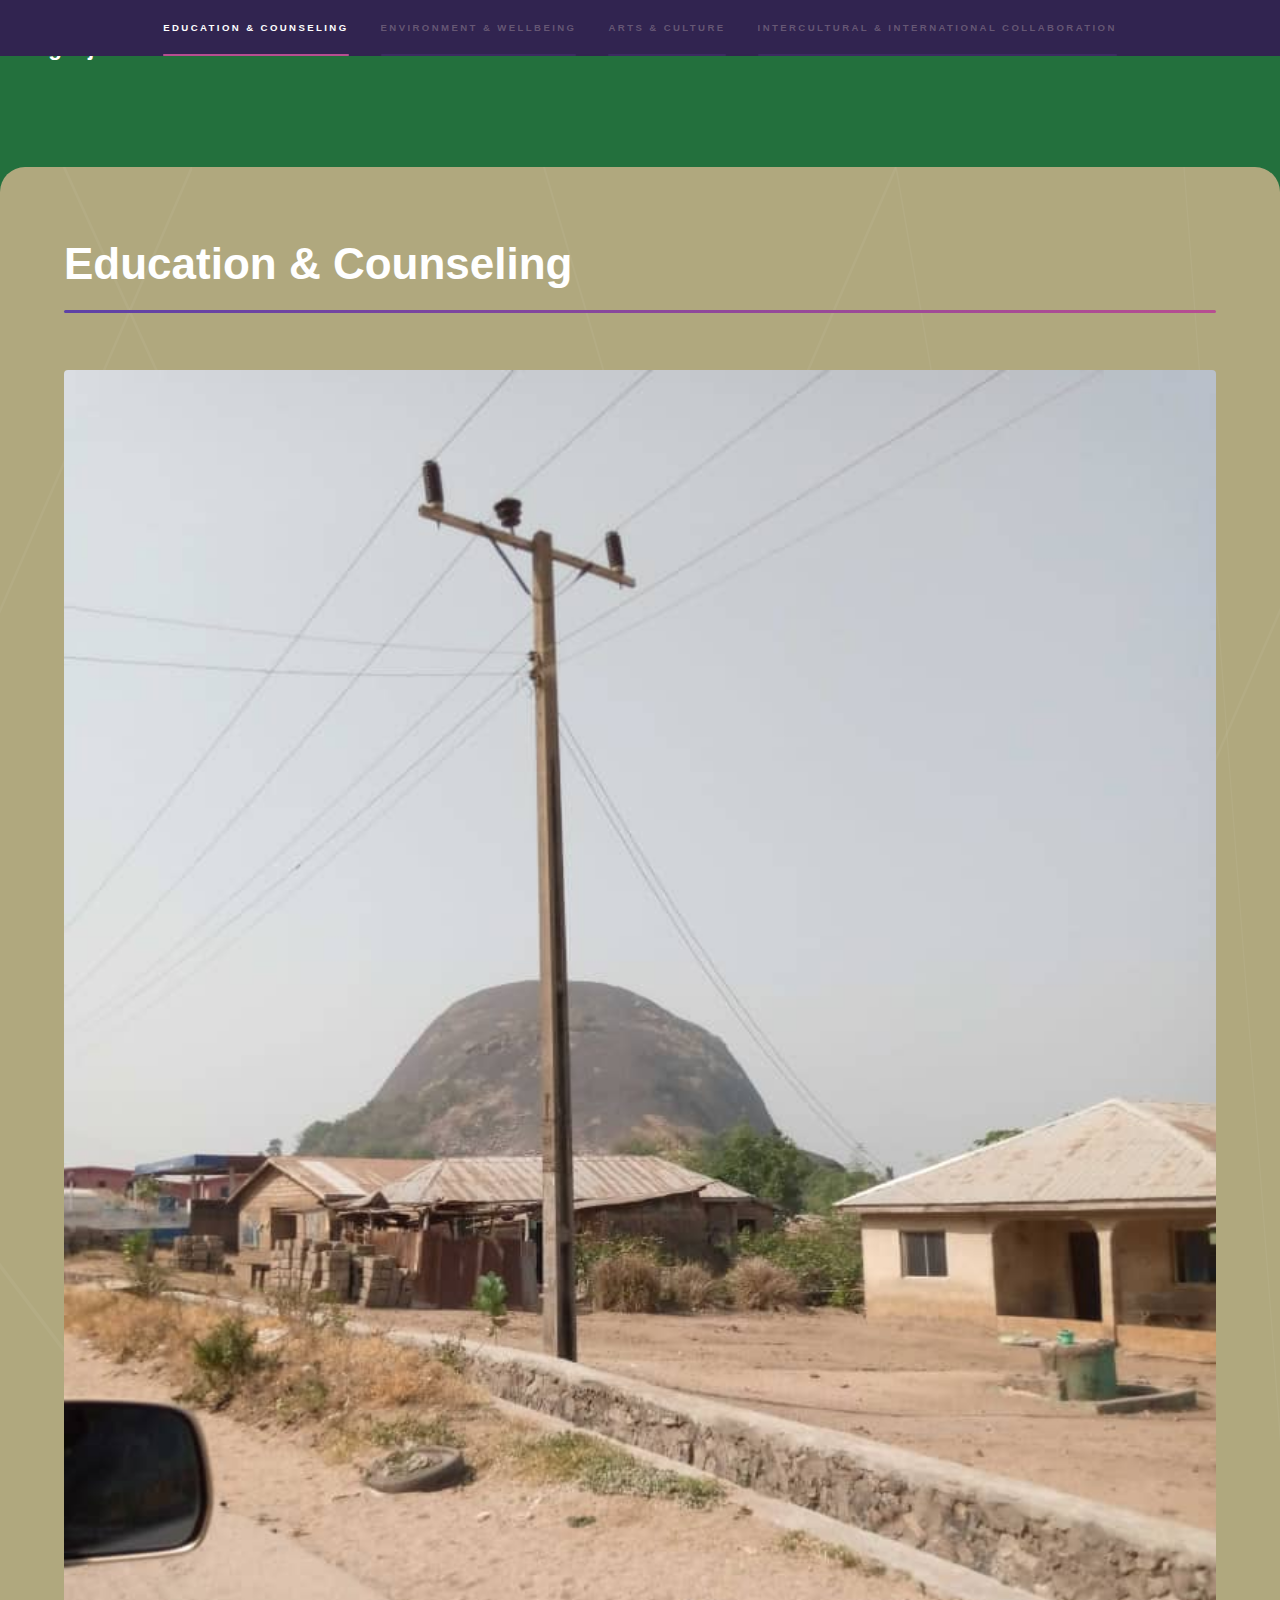
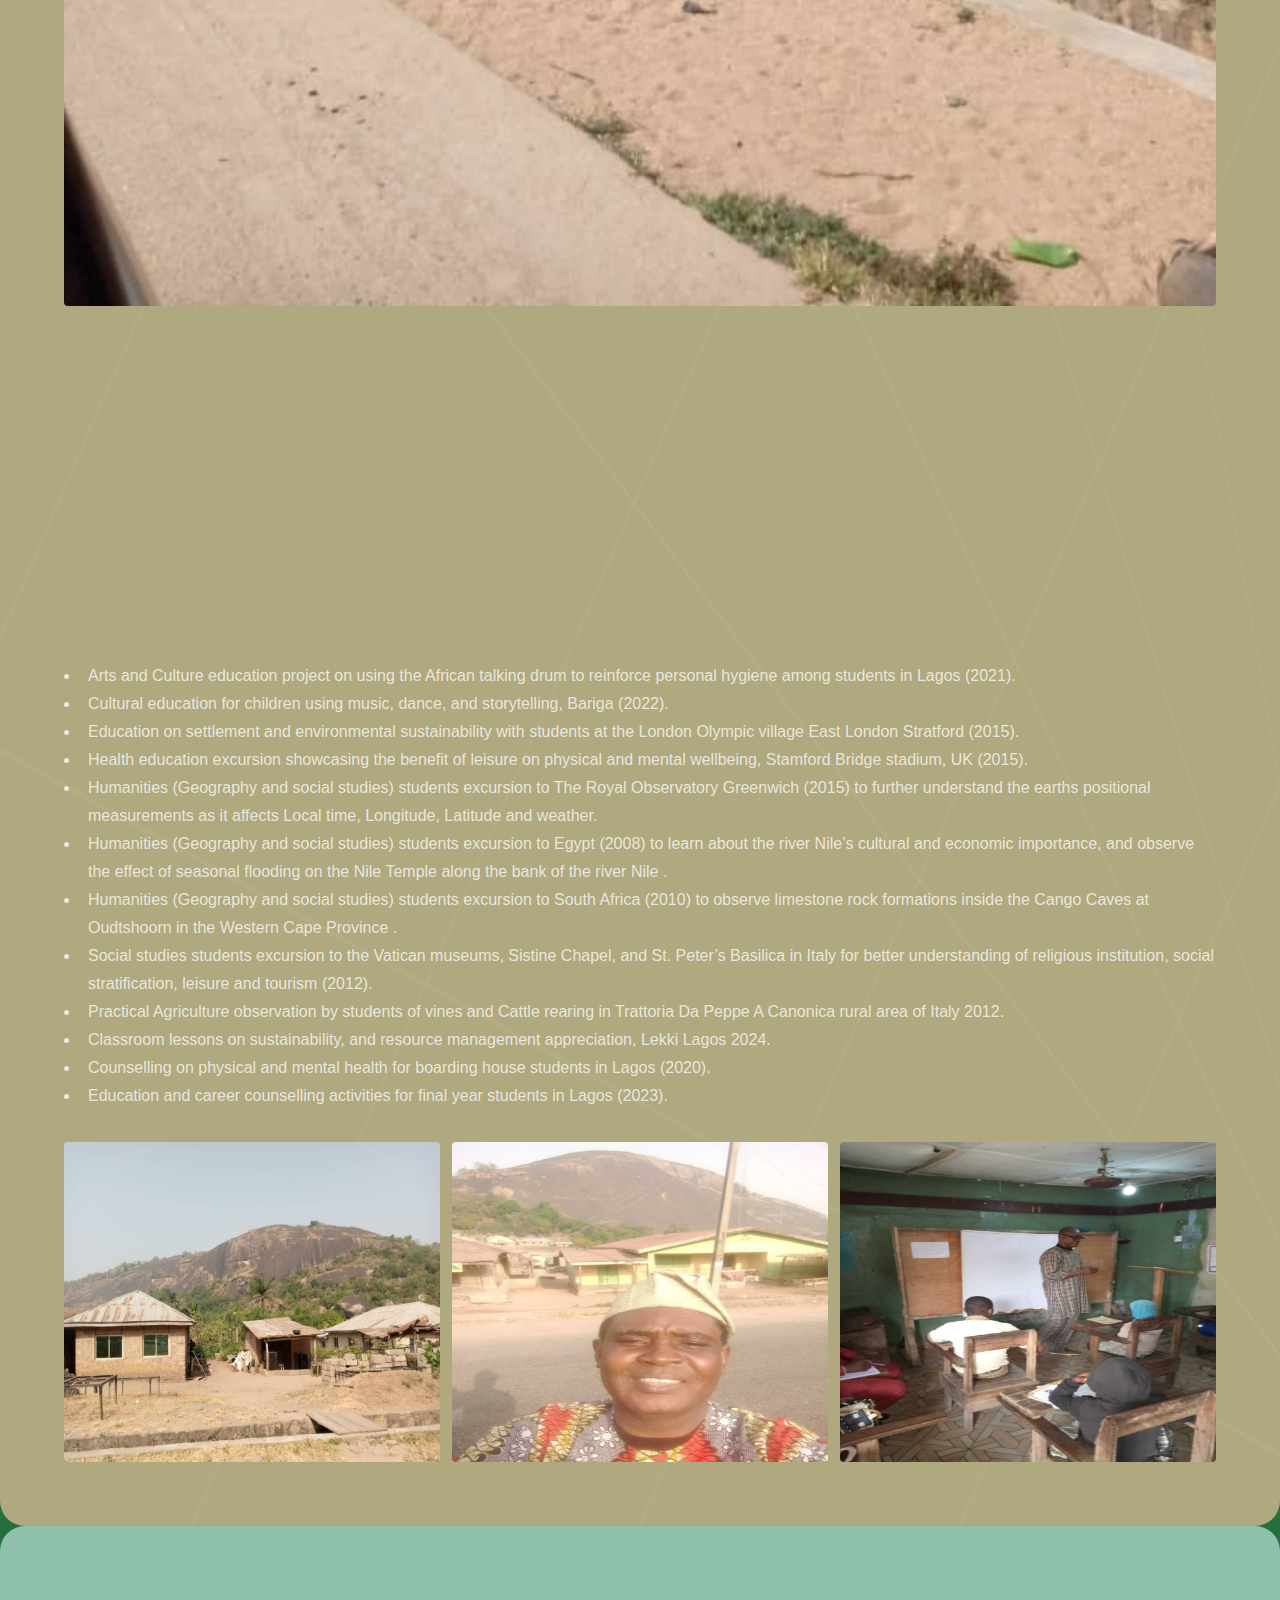
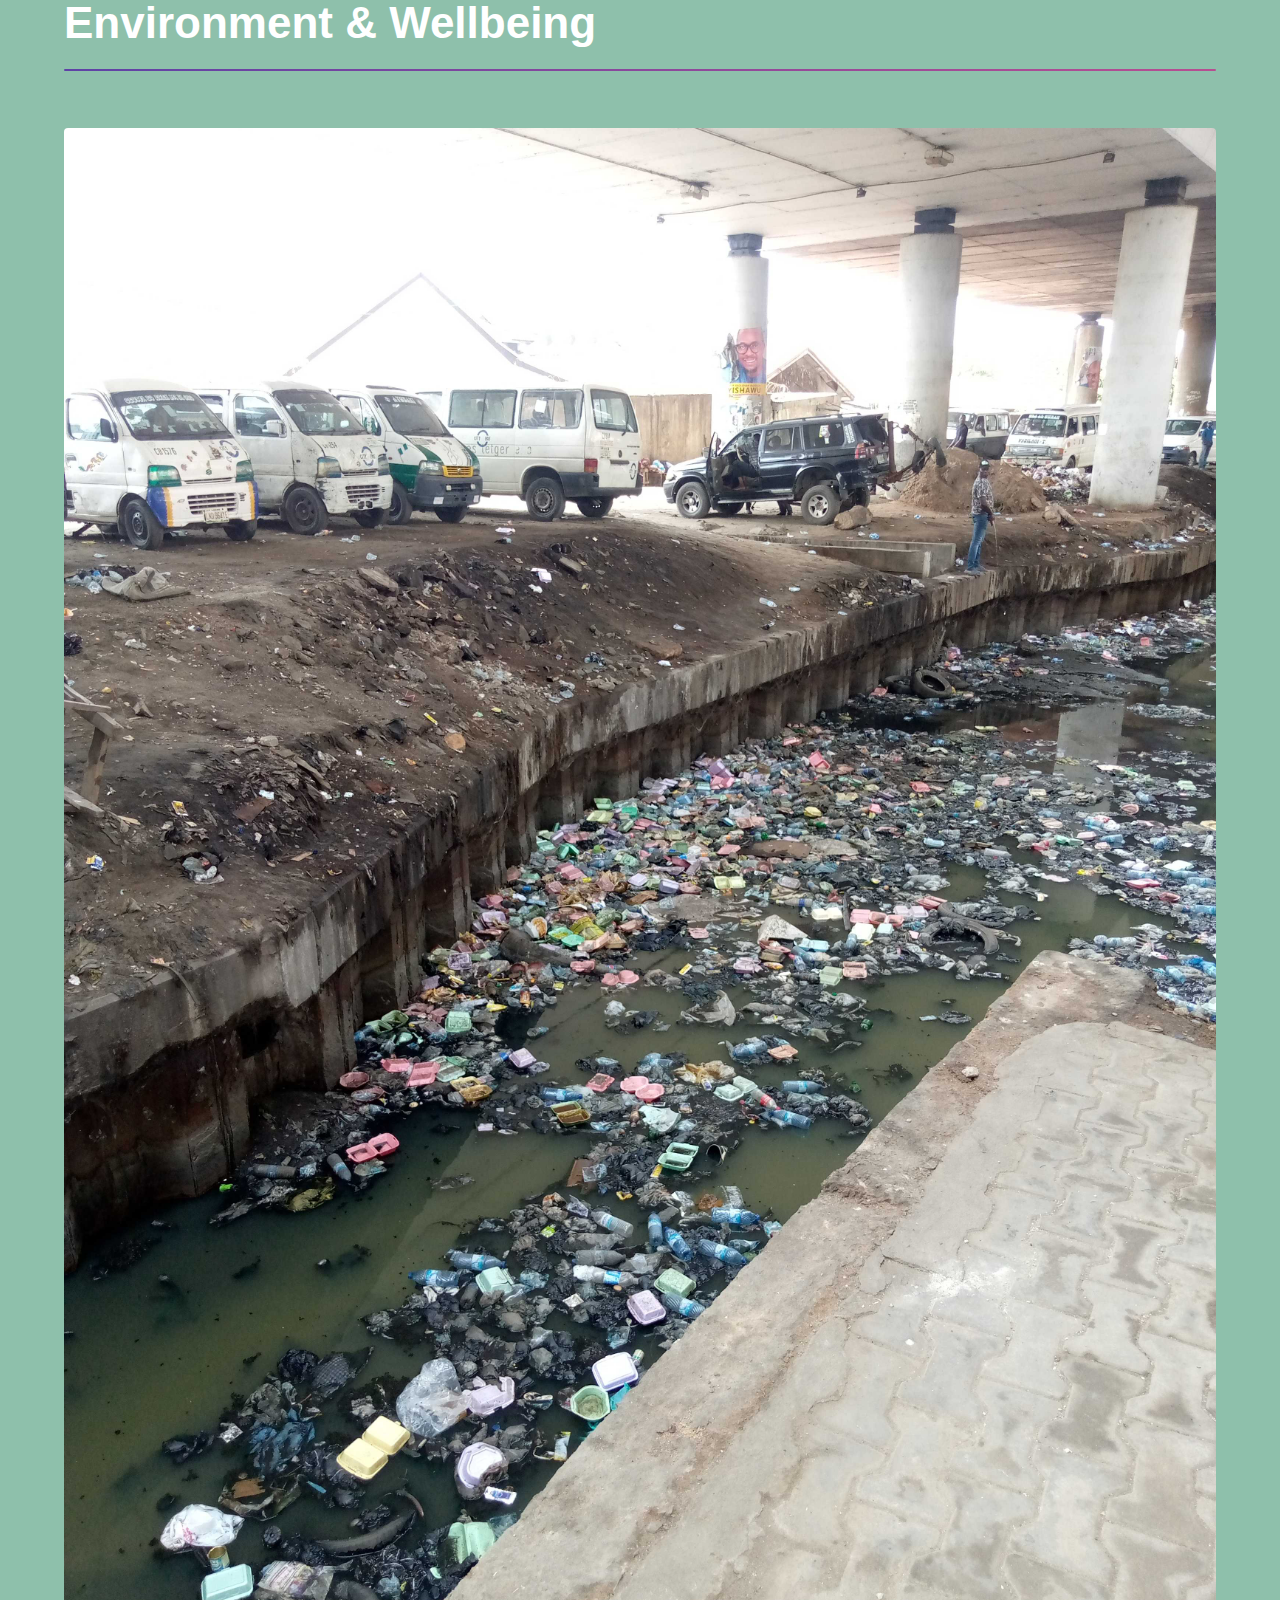
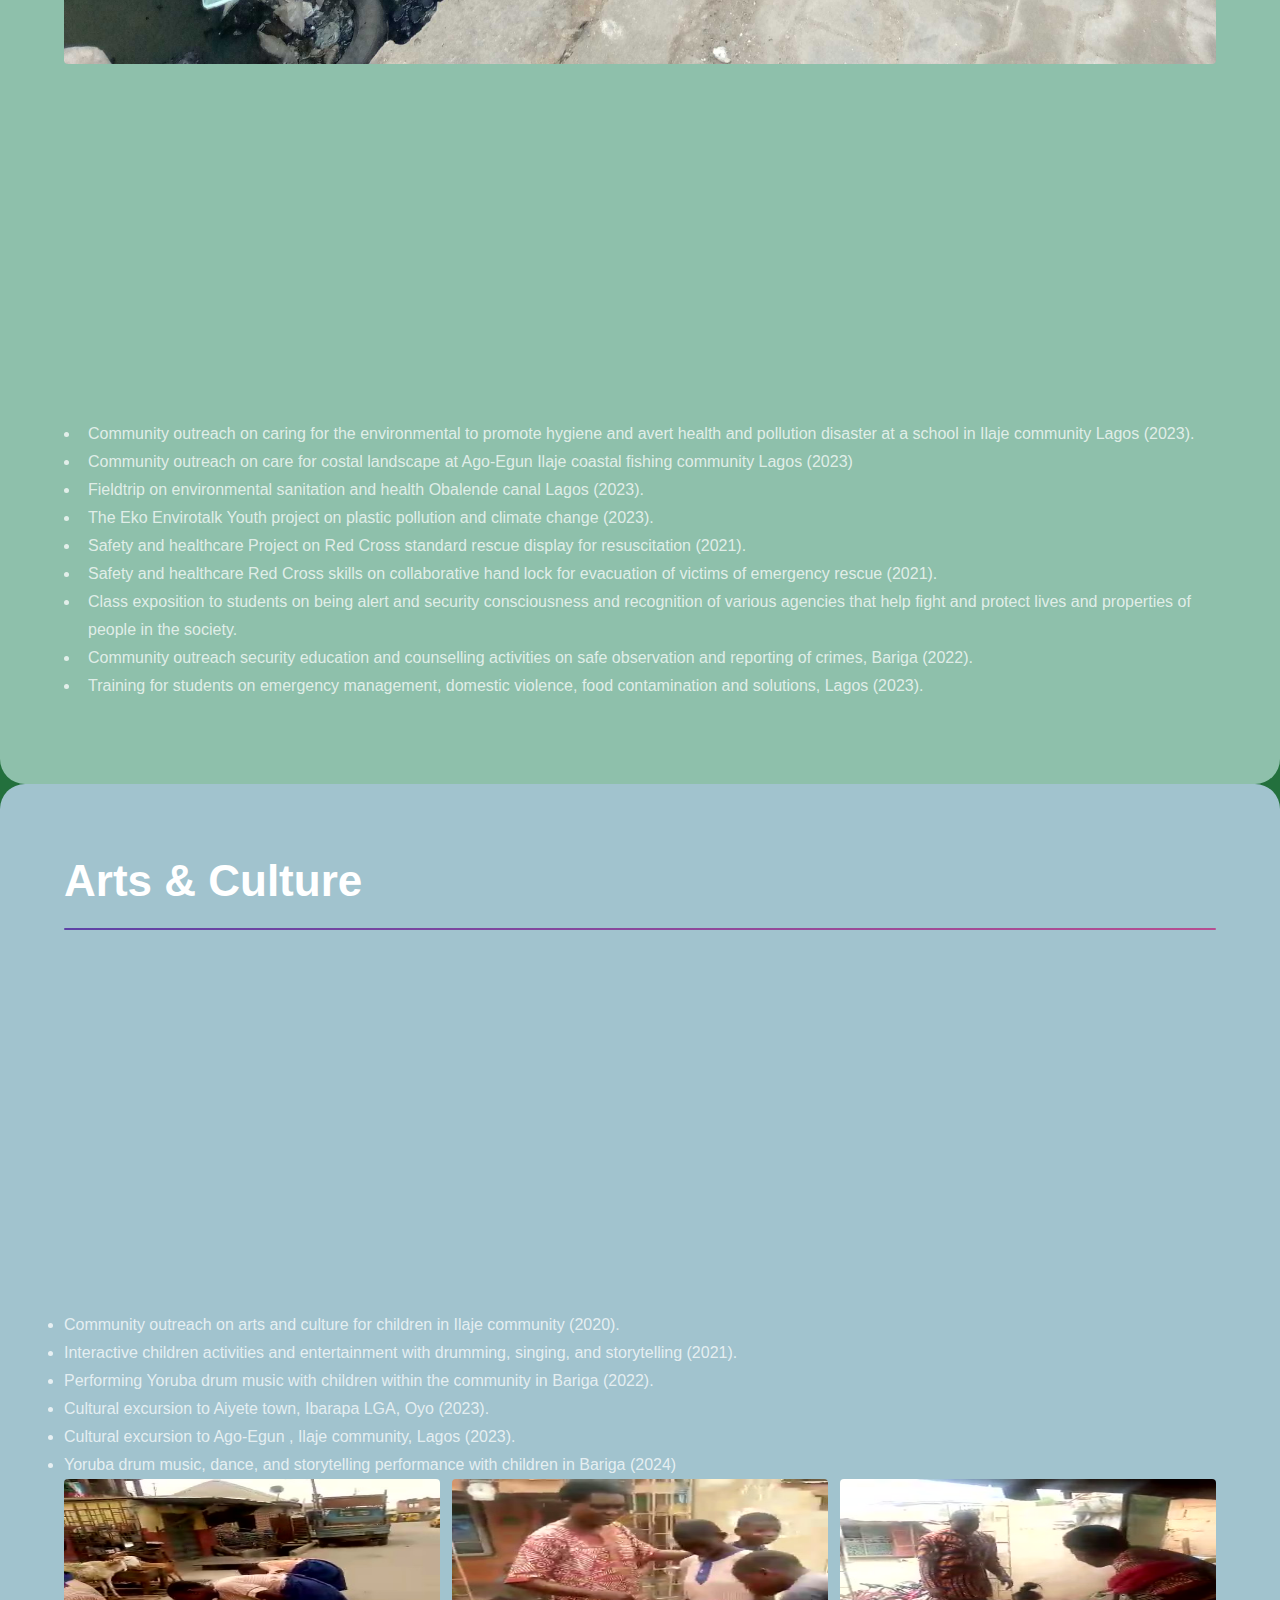
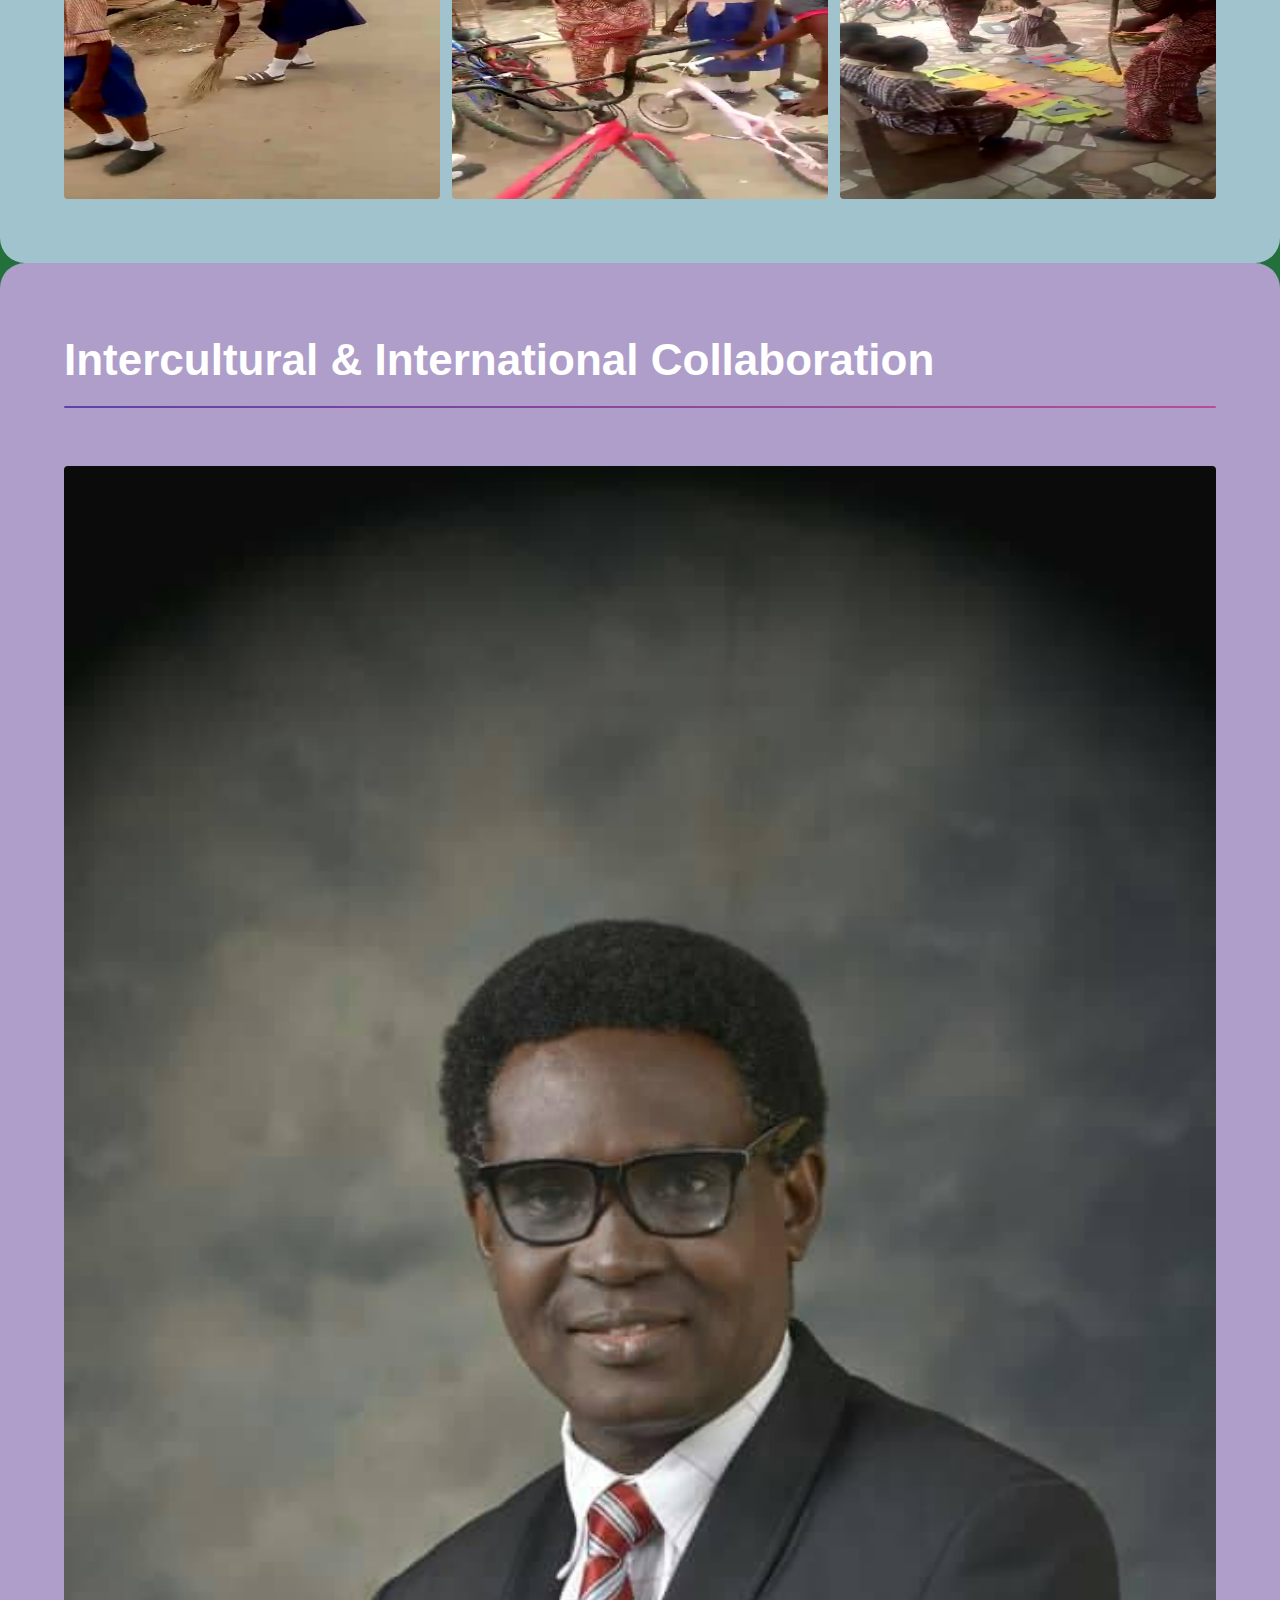
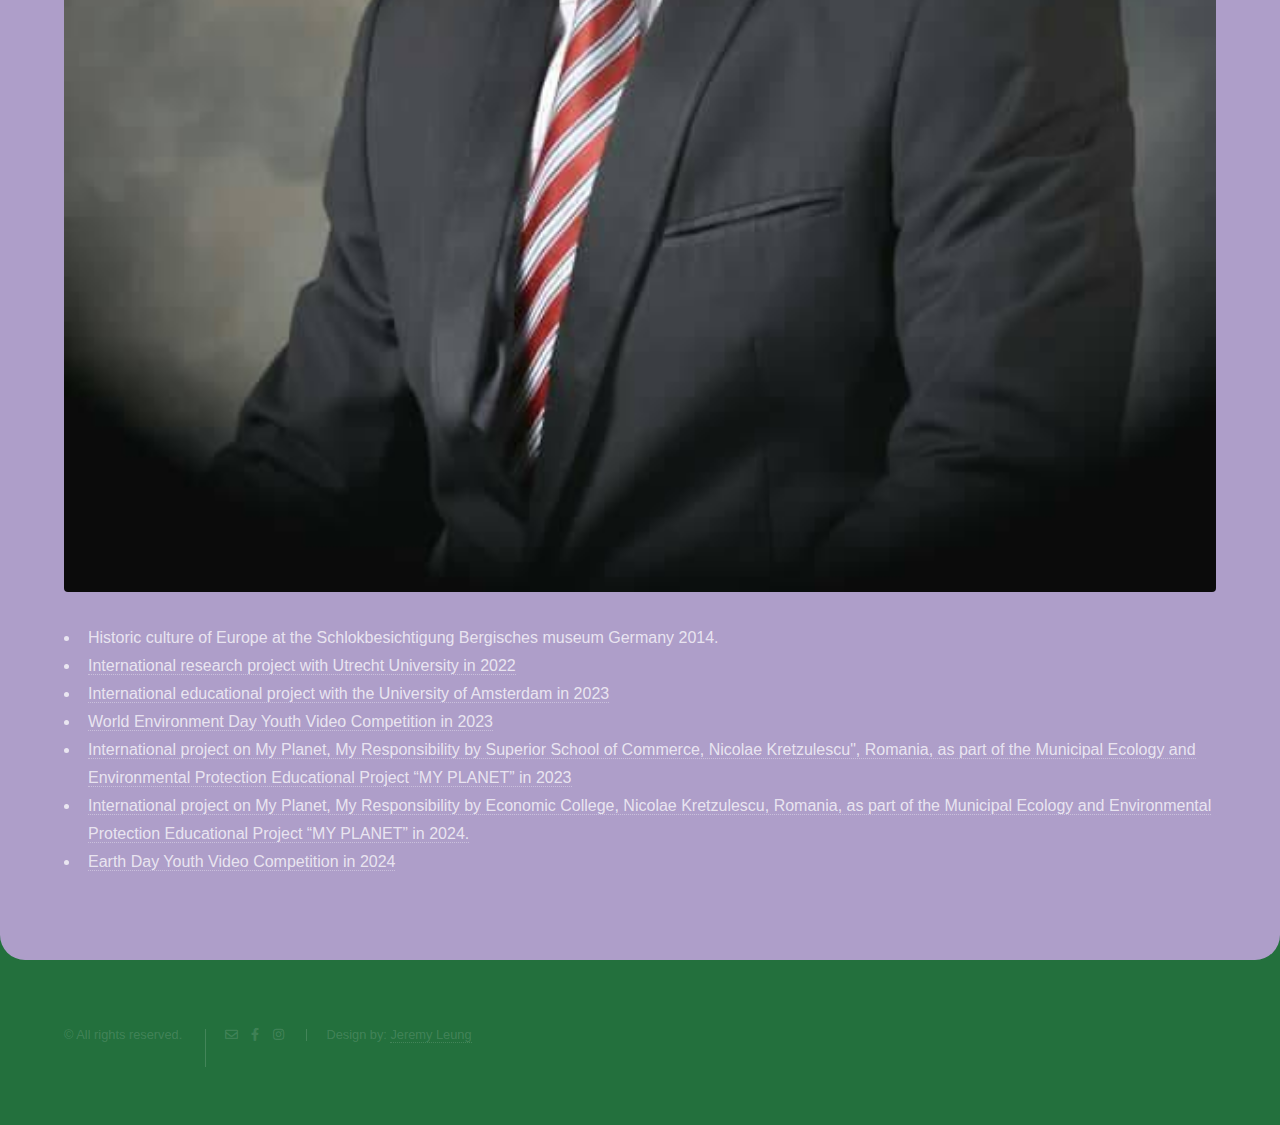
==== service.html @ 4a9b4d11 "Add files via upload" ====
<!DOCTYPE HTML>
<!--
	Hyperspace by HTML5 UP
	html5up.net | @ajlkn
	Free for personal and commercial use under the CCA 3.0 license (html5up.net/license)
-->
<html>
	<head>
		<title>Àgbájowó Consults</title>
		<link rel="icon" href="images/favicon.ico">
		<meta property="og:description" 
  			content="We offer services that address the needs of individuals in the society" />
		<meta property="og:image" content="images/Agbajowo logo.png" />
		<meta charset="utf-8" />
		<meta name="viewport" content="width=device-width, initial-scale=1, user-scalable=no" />
		<link rel="stylesheet" href="assets/css/main.css" />
		<noscript><link rel="stylesheet" href="assets/css/noscript.css" /></noscript>
	</head>
	<body class="is-preload">

		<!-- Header -->
			<header id="header">
				<a href="index.html" class="title">Àgbájowó Consults</a>
				<nav>
					<ul>
						<li><a href="index.html">Home</a></li>
						<li><a href="service.html" class="active">service</a></li>
						<!--<li><a href="elements.html">Elements</a></li>-->
					</ul>
				</nav>
			</header>

	<!-- Sidebar -->
	<section id="sidebar">
		<div class="inner">
			<nav>
				<ul>
					<li><a href="#intro">Education & Counseling</a></li>
					<li><a href="#one">Environment & Wellbeing</a></li>
					<li><a href="#two">Arts & Culture</a></li>
					<li><a href="#three">Intercultural & International Collaboration</a></li>

				</ul>
			</nav>
		</div>
	</section>


		<!-- Wrapper -->
			<div id="wrapper">

				<!-- intro -->
					<section id="intro" class="wrapper style2">
						<div class="inner">
							<h1 class="major">Education & Counseling</h1>
							
							<span class="image fit"><img src="images/Education and Counselling/Cultural Education/AIYETE.jpeg" alt="" /></span>
							<iframe width="420" height="315"
								src="https://www.youtube.com/watch?v=1T-4-CREpqo">
							</iframe>	
							<box><section><ul>
								<li>Arts and Culture education project on using the African talking drum to reinforce personal hygiene among students in Lagos (2021).
								</li> 
								<li>Cultural education for children using music, dance, and storytelling, Bariga (2022).
								</li>
								<li>Education on settlement and environmental sustainability with students at the London Olympic village East London Stratford (2015).
								</li>
								<li>Health education excursion showcasing the benefit of leisure on physical and mental wellbeing, Stamford Bridge stadium, UK (2015).
								</li>
								<li>Humanities (Geography and social studies) students excursion to The Royal Observatory Greenwich (2015) to further understand the earths positional measurements as it affects Local time, Longitude, Latitude and weather.
								</li>
								<li>Humanities (Geography and social studies) students excursion to Egypt (2008) to learn about the river Nile’s cultural and economic importance, and observe the effect of seasonal flooding on the Nile Temple along the bank of the river Nile .
								</li>
								<li>Humanities (Geography and social studies) students excursion to South Africa (2010) to observe limestone rock formations inside the Cango Caves at Oudtshoorn in the Western Cape Province .</li>
								<li>Social studies students excursion to the Vatican museums, Sistine Chapel, and St. Peter’s Basilica in Italy for better understanding of religious institution, social stratification, leisure and tourism  (2012).
								</li>
								<li>Practical Agriculture observation by students of vines and Cattle rearing in Trattoria Da Peppe A Canonica rural area of Italy 2012.
								</li>
								<li>Classroom lessons on sustainability, and resource management appreciation, Lekki Lagos 2024.</li>
								<li>Counselling on physical and mental health for boarding house students in Lagos (2020).
								</li>
								<li>Education and career counselling activities for final year students in Lagos (2023).
								</li>
							</ul></section></box>
							<div class="box alt">
								<div class="row gtr-50 gtr-uniform">
									<div class="col-4"><span class="image fit"><img src="images/Education and Counselling/Academic Education/AIYE TE.jpeg" alt="" width="320" height="320"/></span></div>
									<div class="col-4"><span class="image fit"><img src="images/Education and Counselling/Academic Education/AT AIYETE.jpeg" alt="" width="320" height="320"/></span></div>
									<div class="col-4"><span class="image fit"><img src="images/Education and Counselling/TUNJI.jpeg" alt="" width="320" height="320" /></span></div>
									<!-- Break 
									<video width="320" height="240" controls><source src="images/Education and Counselling/VID_20240521_121639.mp4" type="video/mp4"> 
									<video width="320" height="240" controls><source src="images/Education and Counselling/VID_20230221_091347.mp4" type="video/mp4">
									<video width="320" height="240" controls><source src="images/Education and Counselling/NURSERY.mp4" type="video/mp4"> 
									Break -->
								
									<!-- Break -->
									
								</div>
							</div>
							<!--<p>Donec eget ex magna. Interdum et malesuada fames ac ante ipsum primis in faucibus. Pellentesque venenatis dolor imperdiet dolor mattis sagittis. Praesent rutrum sem diam, vitae egestas enim auctor sit amet. Pellentesque leo mauris, consectetur id ipsum sit amet, fergiat. Pellentesque in mi eu massa lacinia malesuada et a elit. Donec urna ex, lacinia in purus ac, pretium pulvinar mauris. Curabitur sapien risus, commodo eget turpis at, elementum convallis elit. Pellentesque enim turpis, hendrerit tristique.</p>
							<p>Interdum et malesuada fames ac ante ipsum primis in faucibus. Pellentesque venenatis dolor imperdiet dolor mattis sagittis. Praesent rutrum sem diam, vitae egestas enim auctor sit amet. Pellentesque leo mauris, consectetur id ipsum sit amet, fersapien risus, commodo eget turpis at, elementum convallis elit. Pellentesque enim turpis, hendrerit tristique lorem ipsum dolor.</p>-->
						</div>
					</section>
					<section id="one" class="wrapper style21">
						<div class="inner">
							<h1 class="major">Environment & Wellbeing</h1>
							<span class="image fit"><img src="images/Safety, Health, and Environment/Environmentalism/IMG_20230413_105526_983_transcpr.jpg" alt="" /></span>
							<iframe width="420" height="315"
								src="https://www.youtube.com/watch?v=1T-4-CREpqo">
							</iframe>	
							<iframe width="420" height="315"
								src="https://www.youtube.com/watch?v=RjlpG7Jslek">
							</iframe>	
							<ul>
								<li>Community outreach on caring for the environmental to promote hygiene and avert health and pollution disaster   at a school in Ilaje community Lagos (2023).
								</li>
								<li>Community outreach on care for costal landscape at Ago-Egun Ilaje coastal fishing community Lagos (2023)</li>
								<li>Fieldtrip on environmental sanitation and health Obalende canal Lagos (2023).
								</li>
								<li>The Eko Envirotalk Youth project on plastic pollution and climate change (2023).
								</li>
								<li>Safety and healthcare Project on Red Cross standard rescue display for resuscitation (2021).</li>
								<li>Safety and healthcare Red Cross skills on collaborative hand lock for evacuation of victims of emergency rescue (2021).</li>
								<li>Class exposition to students on being alert and security consciousness and recognition of various agencies that help fight and protect lives and properties of people in the society.
								</li>
								<li>Community outreach security education and counselling activities on safe observation and reporting of crimes, Bariga (2022).</li>
								<li>Training for students on emergency management, domestic violence, food contamination and solutions, Lagos (2023).</li>
							</ul>
							<div class="box alt">
								<div class="row gtr-50 gtr-uniform">

									<!-- Break
									<video width="320" height="240" controls><source src="images/Safety, Health, and Environment/Healthcare and Safety/BARIGA COMMUNITY.mp4" type="video/mp4"> 
									<video width="320" height="240" controls><source src="images/Safety, Health, and Environment/Environmentalism/POLLUTION.mp4" type="video/mp4">
									<video width="320" height="240" controls><source src="images/Safety, Health, and Environment/Environmentalism/ELVIS RECYCLE.mp4" type="video/mp4"> 
									 Break -->
								
									<!-- Break -->
									
								</div>
							</div>
							<!--<p>Donec eget ex magna. Interdum et malesuada fames ac ante ipsum primis in faucibus. Pellentesque venenatis dolor imperdiet dolor mattis sagittis. Praesent rutrum sem diam, vitae egestas enim auctor sit amet. Pellentesque leo mauris, consectetur id ipsum sit amet, fergiat. Pellentesque in mi eu massa lacinia malesuada et a elit. Donec urna ex, lacinia in purus ac, pretium pulvinar mauris. Curabitur sapien risus, commodo eget turpis at, elementum convallis elit. Pellentesque enim turpis, hendrerit tristique.</p>
							<p>Interdum et malesuada fames ac ante ipsum primis in faucibus. Pellentesque venenatis dolor imperdiet dolor mattis sagittis. Praesent rutrum sem diam, vitae egestas enim auctor sit amet. Pellentesque leo mauris, consectetur id ipsum sit amet, fersapien risus, commodo eget turpis at, elementum convallis elit. Pellentesque enim turpis, hendrerit tristique lorem ipsum dolor.</p>-->
						</div>
					</section>
					<section id="two" class="wrapper style22">
						<div class="inner">
							<h1 class="major">Arts & Culture</h1>
							<iframe width="420" height="315"
								src="https://www.youtube.com/watch?v=Yiu_EkbT2Hw">
							</iframe>		
							<ui>
							<li>Community outreach on arts and culture for children in Ilaje community (2020).
							</li>
							<li>Interactive children activities and entertainment with drumming, singing, and storytelling (2021).
							</li>
							<li>Performing Yoruba drum music with children within the community in Bariga (2022).
							</li>
							<li>Cultural excursion to Aiyete town, Ibarapa LGA, Oyo (2023).</li>
							<li>Cultural excursion to Ago-Egun , Ilaje community, Lagos (2023).
							</li>
							<li>Yoruba drum music, dance, and storytelling performance with children in Bariga (2024) 
							</li>
						</ui>
							<div class="box alt">
								<div class="row gtr-50 gtr-uniform">
									<div class="col-4"><span class="image fit"><img src="images/Arts and Culture/Images/Environmental hygiene.jpg" alt="" width="320" height="320" /></span></div>
									<div class="col-4"><span class="image fit"><img src="images/Arts and Culture/Images/Social activity.jpg" alt="" width="320" height="320"/></span></div>
									<div class="col-4"><span class="image fit"><img src="images/Arts and Culture/Images/Cultural education.jpg" alt="" width="320" height="320"/></span></div>
									<!-- Break 
									<video width="320" height="240" controls><source src="images/Arts and Culture/Community Outreach/Talking drums as a teaching aid 3 to local kids in Bariga community  Lagos2023-04-28 at 18.49.512023-04-28 at 18.28.51.mp4" type="video/mp4"> 
									<video width="320" height="240" controls><source src="images/Education and Counselling/VID_20230221_091347.mp4" type="video/mp4">
									<video width="320" height="240" controls><source src="images/Education and Counselling/NURSERY.mp4" type="video/mp4"> 
									Break -->
								
									<!-- Break -->
									
								</div>
							</div>
							<!--<p>Donec eget ex magna. Interdum et malesuada fames ac ante ipsum primis in faucibus. Pellentesque venenatis dolor imperdiet dolor mattis sagittis. Praesent rutrum sem diam, vitae egestas enim auctor sit amet. Pellentesque leo mauris, consectetur id ipsum sit amet, fergiat. Pellentesque in mi eu massa lacinia malesuada et a elit. Donec urna ex, lacinia in purus ac, pretium pulvinar mauris. Curabitur sapien risus, commodo eget turpis at, elementum convallis elit. Pellentesque enim turpis, hendrerit tristique.</p>
							<p>Interdum et malesuada fames ac ante ipsum primis in faucibus. Pellentesque venenatis dolor imperdiet dolor mattis sagittis. Praesent rutrum sem diam, vitae egestas enim auctor sit amet. Pellentesque leo mauris, consectetur id ipsum sit amet, fersapien risus, commodo eget turpis at, elementum convallis elit. Pellentesque enim turpis, hendrerit tristique lorem ipsum dolor.</p>-->
						</div>
					</section>
					<section id="three" class="wrapper style23">
						<div class="inner">
							<h1 class="major">Intercultural & International Collaboration</h1>
							<span class="image fit"><img src="images/Intercultural and International Collaboration/Projects and Grants Applications/2023 Seed funds - Edward Oludare/Media/Portrait picture.jpg" alt="" /></span>
							<ul>
								<li>Historic culture of Europe at the Schlokbesichtigung Bergisches museum Germany 2014.
								</li>
								<li>
									<a href="https://drumlanguages.sites.uu.nl/education/" >International research project with Utrecht University in 2022</a>
								</li>
								<li>
									<a href="https://www.uva.nl/decoloniality-transnationalism-and-afrofuturism-the-dialogue.html?" >International educational project with the University of Amsterdam in 2023</a>
								</li>
								<li>
									<a href="https://www.youtube.com/watch?v=WabiyJ3lN2E" >World Environment Day Youth Video Competition in 2023</a>
								</li>
								<li>
									<a href="http://www.kretzulescu.ro/">International project on My Planet, My Responsibility by Superior School of Commerce, Nicolae Kretzulescu", Romania, as part of the Municipal Ecology and Environmental Protection Educational Project “MY PLANET” in 2023</a>
								</li>
								<li>
									<a href="http://www.kretzulescu.ro/">International project on My Planet, My Responsibility by Economic College, Nicolae Kretzulescu, Romania, as part of the Municipal Ecology and Environmental Protection Educational Project “MY PLANET” in 2024.</a>
								</li>

								<li><a href="https://www.youtube.com/watch?v=w_batq23wjU" >Earth Day Youth Video Competition in 2024</a></li>
							</ul>
							<div class="box alt">
								<div class="row gtr-50 gtr-uniform">
									<!--
									<video width="320" height="240" controls><source src="images/Intercultural and International Collaboration/Projects and Grants Applications/2023 Seed funds - Edward Oludare/Media/Computer appreciation @Tunji David Memorial school Bariga 2023-02-21 at 10.40.45.mp4" type="video/mp4"> 
									 Break -->
								
									<!-- Break -->
									
								</div>
							</div>
							<!--<p>Donec eget ex magna. Interdum et malesuada fames ac ante ipsum primis in faucibus. Pellentesque venenatis dolor imperdiet dolor mattis sagittis. Praesent rutrum sem diam, vitae egestas enim auctor sit amet. Pellentesque leo mauris, consectetur id ipsum sit amet, fergiat. Pellentesque in mi eu massa lacinia malesuada et a elit. Donec urna ex, lacinia in purus ac, pretium pulvinar mauris. Curabitur sapien risus, commodo eget turpis at, elementum convallis elit. Pellentesque enim turpis, hendrerit tristique.</p>
							<p>Interdum et malesuada fames ac ante ipsum primis in faucibus. Pellentesque venenatis dolor imperdiet dolor mattis sagittis. Praesent rutrum sem diam, vitae egestas enim auctor sit amet. Pellentesque leo mauris, consectetur id ipsum sit amet, fersapien risus, commodo eget turpis at, elementum convallis elit. Pellentesque enim turpis, hendrerit tristique lorem ipsum dolor.</p>-->
						</div>
					</section>
			</div>

		<!-- Footer -->
			<footer id="footer" class="wrapper alt">
				<div class="inner">
					<ul class="menu">
						<li>&copy; All rights reserved.</li>
						<li><ul class="icons">
							<li><a href="mailto:edwardoludee@gmail.com" class="icon fa-envelope"><span class="label"></a></li>
							<li><a href="https://www.facebook.com/share/KQYxYAKXtNSf1mH6/" class="icon brands fa-facebook-f"><span class="label"></span></a></li>
							<li><a href="https://www.instagram.com/agbajowo_consult/" class="icon brands fa-instagram"><span class="label"></span></a></li>
							
						</ul></li>
						<li>Design by: <a href="https://linktr.ee/sostenuto">Jeremy Leung</a></li>
					</ul>
				</div>
			</footer>

		<!-- Scripts -->
			<script src="assets/js/jquery.min.js"></script>
			<script src="assets/js/jquery.scrollex.min.js"></script>
			<script src="assets/js/jquery.scrolly.min.js"></script>
			<script src="assets/js/browser.min.js"></script>
			<script src="assets/js/breakpoints.min.js"></script>
			<script src="assets/js/util.js"></script>
			<script src="assets/js/main.js"></script>

	</body>
</html>
---- assets/css/main.css ----
@import url(fontawesome-all.min.css);

/*
	Hyperspace by HTML5 UP
	html5up.net | @ajlkn
	Free for personal and commercial use under the CCA 3.0 license (html5up.net/license)
*/

html, body, div, span, applet, object,
iframe, h1, h2, h3, h4, h5, h6, p, blockquote,
pre, a, abbr, acronym, address, big, cite,
code, del, dfn, em, img, ins, kbd, q, s, samp,
small, strike, strong, sub, sup, tt, var, b,
u, i, center, dl, dt, dd, ol, ul, li, fieldset,
form, label, legend, table, caption, tbody,
tfoot, thead, tr, th, td, article, aside,
canvas, details, embed, figure, figcaption,
footer, header, hgroup, menu, nav, output, ruby,
section, summary, time, mark, audio, video {
	margin: 0;
	padding: 0;
	border: 0;
	font-size: 100%;
	font: inherit;
	vertical-align: baseline;}

article, aside, details, figcaption, figure,
footer, header, hgroup, menu, nav, section {
	display: block;}

body {
	line-height: 1;
}

ol, ul {
	list-style: none;
}

blockquote, q {
	quotes: none;
}

	blockquote:before, blockquote:after, q:before, q:after {
		content: '';
		content: none;
	}

table {
	border-collapse: collapse;
	border-spacing: 0;
}

body {
	-webkit-text-size-adjust: none;
}

mark {
	background-color: transparent;
	color: inherit;
}

input::-moz-focus-inner {
	border: 0;
	padding: 0;
}

input, select, textarea {
	-moz-appearance: none;
	-webkit-appearance: none;
	-ms-appearance: none;
	appearance: none;
}

/* Basic */

	@-ms-viewport {
		width: device-width;
	}

	body {
		-ms-overflow-style: scrollbar;
	}

	@media screen and (max-width: 480px) {

		html, body {
			min-width: 320px;
		}

	}

	html {
		box-sizing: border-box;
	}

	*, *:before, *:after {
		box-sizing: inherit;
	}
    /* Important!! */ 
	body {
		background: #23703d;
	}

		body.is-preload *, body.is-preload *:before, body.is-preload *:after {
			-moz-animation: none !important;
			-webkit-animation: none !important;
			-ms-animation: none !important;
			animation: none !important;
			-moz-transition: none !important;
			-webkit-transition: none !important;
			-ms-transition: none !important;
			transition: none !important;
		}

/* Type */

	body, input, select, textarea {
		color: rgba(255, 255, 255, 0.744);
		font-family: Arial, Helvetica, sans-serif;
		font-size: 16.5pt;
		font-weight: normal;
		line-height: 1.75;
	}

		@media screen and (max-width: 1680px) {

			body, input, select, textarea {
				font-size: 13pt;
			}

		}

		@media screen and (max-width: 1280px) {

			body, input, select, textarea {
				font-size: 12pt;
			}

		}

		@media screen and (max-width: 360px) {

			body, input, select, textarea {
				font-size: 11pt;
			}

		}

	a {
		-moz-transition: color 0.2s ease, border-bottom-color 0.2s ease;
		-webkit-transition: color 0.2s ease, border-bottom-color 0.2s ease;
		-ms-transition: color 0.2s ease, border-bottom-color 0.2s ease;
		transition: color 0.2s ease, border-bottom-color 0.2s ease;
		border-bottom: dotted 1px rgba(255, 255, 255, 0.35);
		color: inherit;
		text-decoration: none;
	}

		a:hover {
			border-bottom-color: transparent;
			color: #ffffff;
		}

	strong, b {
		color: #ffffff;
		font-weight: bold;
	}

	em, i {
		font-style: italic;
	}

	p {
		margin: 0 0 2em 0;
	}

	h1, h2, h3, h4, h5, h6 {
		color: #ffffff;
		font-weight: bold;
		line-height: 1.5;
		margin: 0 0 0.5em 0;
	}

		h1 a, h2 a, h3 a, h4 a, h5 a, h6 a {
			color: inherit;
			text-decoration: none;
		}

	h1 {
		font-size: 2.75em;
	}

		h1.major {
			margin: 0 0 1.3em 0;
			position: relative;
			padding-bottom: 0.35em;
		}

			h1.major:after {
				background-image: -moz-linear-gradient(to right, #5e42a6, #b74e91);
				background-image: -webkit-linear-gradient(to right, #5e42a6, #b74e91);
				background-image: -ms-linear-gradient(to right, #5e42a6, #b74e91);
				background-image: linear-gradient(to right, #5e42a6, #b74e91);
				-moz-transition: max-width 0.2s ease;
				-webkit-transition: max-width 0.2s ease;
				-ms-transition: max-width 0.2s ease;
				transition: max-width 0.2s ease;
				border-radius: 0.2em;
				bottom: 0;
				content: '';
				height: 0.05em;
				position: absolute;
				right: 0;
				width: 100%;
			}

	h2 {
		font-size: 1.75em;
	}

	h3 {
		font-size: 1.1em;
	}

	h4 {
		font-size: 1em;
	}

	h5 {
		font-size: 0.8em;
	}

	h6 {
		font-size: 0.6em;
	}

	@media screen and (max-width: 736px) {

		h1 {
			font-size: 2em;
		}

		h2 {
			font-size: 1.25em;
		}

		h3 {
			font-size: 1em;
		}

		h4 {
			font-size: 0.8em;
		}

		h5 {
			font-size: 0.6em;
		}

		h6 {
			font-size: 0.6em;
		}

	}

	sub {
		font-size: 0.8em;
		position: relative;
		top: 0.5em;
	}

	sup {
		font-size: 0.8em;
		position: relative;
		top: -0.5em;
	}

	blockquote {
		border-left: solid 4px rgba(255, 255, 255, 0.15);
		font-style: italic;
		margin: 0 0 2em 0;
		padding: 0.5em 0 0.5em 2em;
	}

	code {
		background: rgba(255, 255, 255, 0.05);
		border-radius: 0.25em;
		border: solid 1px rgba(255, 255, 255, 0.15);
		font-family: "Courier New", monospace;
		font-size: 0.9em;
		margin: 0 0.25em;
		padding: 0.25em 0.65em;
	}

	pre {
		-webkit-overflow-scrolling: touch;
		font-family: "Courier New", monospace;
		font-size: 0.9em;
		margin: 0 0 2em 0;
	}

		pre code {
			display: block;
			line-height: 1.75em;
			padding: 1em 1.5em;
			overflow-x: auto;
		}

	hr {
		border: 0;
		border-bottom: solid 1px rgba(255, 255, 255, 0.15);
		margin: 2em 0;
	}

		hr.major {
			margin: 3em 0;
		}

	.align-left {
		text-align: left;
	}

	.align-center {
		text-align: center;
	}

	.align-right {
		text-align: right;
	}

/* Row */

	.row {
		display: flex;
		flex-wrap: wrap;
		box-sizing: border-box;
		align-items: stretch;
	}

		.row > * {
			box-sizing: border-box;
		}

		.row.gtr-uniform > * > :last-child {
			margin-bottom: 0;
		}

		.row.aln-left {
			justify-content: flex-start;
		}

		.row.aln-center {
			justify-content: center;
		}

		.row.aln-right {
			justify-content: flex-end;
		}

		.row.aln-top {
			align-items: flex-start;
		}

		.row.aln-middle {
			align-items: center;
		}

		.row.aln-bottom {
			align-items: flex-end;
		}

		.row > .imp {
			order: -1;
		}

		.row > .col-1 {
			width: 8.33333%;
		}

		.row > .off-1 {
			margin-left: 8.33333%;
		}

		.row > .col-2 {
			width: 16.66667%;
		}

		.row > .off-2 {
			margin-left: 16.66667%;
		}

		.row > .col-3 {
			width: 25%;
		}

		.row > .off-3 {
			margin-left: 25%;
		}

		.row > .col-4 {
			width: 33.33333%;
		}

		.row > .off-4 {
			margin-left: 33.33333%;
		}

		.row > .col-5 {
			width: 41.66667%;
		}

		.row > .off-5 {
			margin-left: 41.66667%;
		}

		.row > .col-6 {
			width: 50%;
		}

		.row > .off-6 {
			margin-left: 50%;
		}

		.row > .col-7 {
			width: 58.33333%;
		}

		.row > .off-7 {
			margin-left: 58.33333%;
		}

		.row > .col-8 {
			width: 66.66667%;
		}

		.row > .off-8 {
			margin-left: 66.66667%;
		}

		.row > .col-9 {
			width: 75%;
		}

		.row > .off-9 {
			margin-left: 75%;
		}

		.row > .col-10 {
			width: 83.33333%;
		}

		.row > .off-10 {
			margin-left: 83.33333%;
		}

		.row > .col-11 {
			width: 91.66667%;
		}

		.row > .off-11 {
			margin-left: 91.66667%;
		}

		.row > .col-12 {
			width: 100%;
		}

		.row > .off-12 {
			margin-left: 100%;
		}

		.row.gtr-0 {
			margin-top: 0;
			margin-left: 0em;
		}

			.row.gtr-0 > * {
				padding: 0 0 0 0em;
			}

			.row.gtr-0.gtr-uniform {
				margin-top: 0em;
			}

				.row.gtr-0.gtr-uniform > * {
					padding-top: 0em;
				}

		.row.gtr-25 {
			margin-top: 0;
			margin-left: -0.375em;
		}

			.row.gtr-25 > * {
				padding: 0 0 0 0.375em;
			}

			.row.gtr-25.gtr-uniform {
				margin-top: -0.375em;
			}

				.row.gtr-25.gtr-uniform > * {
					padding-top: 0.375em;
				}

		.row.gtr-50 {
			margin-top: 0;
			margin-left: -0.75em;
		}

			.row.gtr-50 > * {
				padding: 0 0 0 0.75em;
			}

			.row.gtr-50.gtr-uniform {
				margin-top: -0.75em;
			}

				.row.gtr-50.gtr-uniform > * {
					padding-top: 0.75em;
				}

		.row {
			margin-top: 0;
			margin-left: -1.5em;
		}

			.row > * {
				padding: 0 0 0 1.5em;
			}

			.row.gtr-uniform {
				margin-top: -1.5em;
			}

				.row.gtr-uniform > * {
					padding-top: 1.5em;
				}

		.row.gtr-150 {
			margin-top: 0;
			margin-left: -2.25em;
		}

			.row.gtr-150 > * {
				padding: 0 0 0 2.25em;
			}

			.row.gtr-150.gtr-uniform {
				margin-top: -2.25em;
			}

				.row.gtr-150.gtr-uniform > * {
					padding-top: 2.25em;
				}

		.row.gtr-200 {
			margin-top: 0;
			margin-left: -3em;
		}

			.row.gtr-200 > * {
				padding: 0 0 0 3em;
			}

			.row.gtr-200.gtr-uniform {
				margin-top: -3em;
			}

				.row.gtr-200.gtr-uniform > * {
					padding-top: 3em;
				}

		@media screen and (max-width: 1680px) {

			.row {
				display: flex;
				flex-wrap: wrap;
				box-sizing: border-box;
				align-items: stretch;
			}

				.row > * {
					box-sizing: border-box;
				}

				.row.gtr-uniform > * > :last-child {
					margin-bottom: 0;
				}

				.row.aln-left {
					justify-content: flex-start;
				}

				.row.aln-center {
					justify-content: center;
				}

				.row.aln-right {
					justify-content: flex-end;
				}

				.row.aln-top {
					align-items: flex-start;
				}

				.row.aln-middle {
					align-items: center;
				}

				.row.aln-bottom {
					align-items: flex-end;
				}

				.row > .imp-xlarge {
					order: -1;
				}

				.row > .col-1-xlarge {
					width: 8.33333%;
				}

				.row > .off-1-xlarge {
					margin-left: 8.33333%;
				}

				.row > .col-2-xlarge {
					width: 16.66667%;
				}

				.row > .off-2-xlarge {
					margin-left: 16.66667%;
				}

				.row > .col-3-xlarge {
					width: 25%;
				}

				.row > .off-3-xlarge {
					margin-left: 25%;
				}

				.row > .col-4-xlarge {
					width: 33.33333%;
				}

				.row > .off-4-xlarge {
					margin-left: 33.33333%;
				}

				.row > .col-5-xlarge {
					width: 41.66667%;
				}

				.row > .off-5-xlarge {
					margin-left: 41.66667%;
				}

				.row > .col-6-xlarge {
					width: 50%;
				}

				.row > .off-6-xlarge {
					margin-left: 50%;
				}

				.row > .col-7-xlarge {
					width: 58.33333%;
				}

				.row > .off-7-xlarge {
					margin-left: 58.33333%;
				}

				.row > .col-8-xlarge {
					width: 66.66667%;
				}

				.row > .off-8-xlarge {
					margin-left: 66.66667%;
				}

				.row > .col-9-xlarge {
					width: 75%;
				}

				.row > .off-9-xlarge {
					margin-left: 75%;
				}

				.row > .col-10-xlarge {
					width: 83.33333%;
				}

				.row > .off-10-xlarge {
					margin-left: 83.33333%;
				}

				.row > .col-11-xlarge {
					width: 91.66667%;
				}

				.row > .off-11-xlarge {
					margin-left: 91.66667%;
				}

				.row > .col-12-xlarge {
					width: 100%;
				}

				.row > .off-12-xlarge {
					margin-left: 100%;
				}

				.row.gtr-0 {
					margin-top: 0;
					margin-left: 0em;
				}

					.row.gtr-0 > * {
						padding: 0 0 0 0em;
					}

					.row.gtr-0.gtr-uniform {
						margin-top: 0em;
					}

						.row.gtr-0.gtr-uniform > * {
							padding-top: 0em;
						}

				.row.gtr-25 {
					margin-top: 0;
					margin-left: -0.375em;
				}

					.row.gtr-25 > * {
						padding: 0 0 0 0.375em;
					}

					.row.gtr-25.gtr-uniform {
						margin-top: -0.375em;
					}

						.row.gtr-25.gtr-uniform > * {
							padding-top: 0.375em;
						}

				.row.gtr-50 {
					margin-top: 0;
					margin-left: -0.75em;
				}

					.row.gtr-50 > * {
						padding: 0 0 0 0.75em;
					}

					.row.gtr-50.gtr-uniform {
						margin-top: -0.75em;
					}

						.row.gtr-50.gtr-uniform > * {
							padding-top: 0.75em;
						}

				.row {
					margin-top: 0;
					margin-left: -1.5em;
				}

					.row > * {
						padding: 0 0 0 1.5em;
					}

					.row.gtr-uniform {
						margin-top: -1.5em;
					}

						.row.gtr-uniform > * {
							padding-top: 1.5em;
						}

				.row.gtr-150 {
					margin-top: 0;
					margin-left: -2.25em;
				}

					.row.gtr-150 > * {
						padding: 0 0 0 2.25em;
					}

					.row.gtr-150.gtr-uniform {
						margin-top: -2.25em;
					}

						.row.gtr-150.gtr-uniform > * {
							padding-top: 2.25em;
						}

				.row.gtr-200 {
					margin-top: 0;
					margin-left: -3em;
				}

					.row.gtr-200 > * {
						padding: 0 0 0 3em;
					}

					.row.gtr-200.gtr-uniform {
						margin-top: -3em;
					}

						.row.gtr-200.gtr-uniform > * {
							padding-top: 3em;
						}

		}

		@media screen and (max-width: 1280px) {

			.row {
				display: flex;
				flex-wrap: wrap;
				box-sizing: border-box;
				align-items: stretch;
			}

				.row > * {
					box-sizing: border-box;
				}

				.row.gtr-uniform > * > :last-child {
					margin-bottom: 0;
				}

				.row.aln-left {
					justify-content: flex-start;
				}

				.row.aln-center {
					justify-content: center;
				}

				.row.aln-right {
					justify-content: flex-end;
				}

				.row.aln-top {
					align-items: flex-start;
				}

				.row.aln-middle {
					align-items: center;
				}

				.row.aln-bottom {
					align-items: flex-end;
				}

				.row > .imp-large {
					order: -1;
				}

				.row > .col-1-large {
					width: 8.33333%;
				}

				.row > .off-1-large {
					margin-left: 8.33333%;
				}

				.row > .col-2-large {
					width: 16.66667%;
				}

				.row > .off-2-large {
					margin-left: 16.66667%;
				}

				.row > .col-3-large {
					width: 25%;
				}

				.row > .off-3-large {
					margin-left: 25%;
				}

				.row > .col-4-large {
					width: 33.33333%;
				}

				.row > .off-4-large {
					margin-left: 33.33333%;
				}

				.row > .col-5-large {
					width: 41.66667%;
				}

				.row > .off-5-large {
					margin-left: 41.66667%;
				}

				.row > .col-6-large {
					width: 50%;
				}

				.row > .off-6-large {
					margin-left: 50%;
				}

				.row > .col-7-large {
					width: 58.33333%;
				}

				.row > .off-7-large {
					margin-left: 58.33333%;
				}

				.row > .col-8-large {
					width: 66.66667%;
				}

				.row > .off-8-large {
					margin-left: 66.66667%;
				}

				.row > .col-9-large {
					width: 75%;
				}

				.row > .off-9-large {
					margin-left: 75%;
				}

				.row > .col-10-large {
					width: 83.33333%;
				}

				.row > .off-10-large {
					margin-left: 83.33333%;
				}

				.row > .col-11-large {
					width: 91.66667%;
				}

				.row > .off-11-large {
					margin-left: 91.66667%;
				}

				.row > .col-12-large {
					width: 100%;
				}

				.row > .off-12-large {
					margin-left: 100%;
				}

				.row.gtr-0 {
					margin-top: 0;
					margin-left: 0em;
				}

					.row.gtr-0 > * {
						padding: 0 0 0 0em;
					}

					.row.gtr-0.gtr-uniform {
						margin-top: 0em;
					}

						.row.gtr-0.gtr-uniform > * {
							padding-top: 0em;
						}

				.row.gtr-25 {
					margin-top: 0;
					margin-left: -0.375em;
				}

					.row.gtr-25 > * {
						padding: 0 0 0 0.375em;
					}

					.row.gtr-25.gtr-uniform {
						margin-top: -0.375em;
					}

						.row.gtr-25.gtr-uniform > * {
							padding-top: 0.375em;
						}

				.row.gtr-50 {
					margin-top: 0;
					margin-left: -0.75em;
				}

					.row.gtr-50 > * {
						padding: 0 0 0 0.75em;
					}

					.row.gtr-50.gtr-uniform {
						margin-top: -0.75em;
					}

						.row.gtr-50.gtr-uniform > * {
							padding-top: 0.75em;
						}

				.row {
					margin-top: 0;
					margin-left: -1.5em;
				}

					.row > * {
						padding: 0 0 0 1.5em;
					}

					.row.gtr-uniform {
						margin-top: -1.5em;
					}

						.row.gtr-uniform > * {
							padding-top: 1.5em;
						}

				.row.gtr-150 {
					margin-top: 0;
					margin-left: -2.25em;
				}

					.row.gtr-150 > * {
						padding: 0 0 0 2.25em;
					}

					.row.gtr-150.gtr-uniform {
						margin-top: -2.25em;
					}

						.row.gtr-150.gtr-uniform > * {
							padding-top: 2.25em;
						}

				.row.gtr-200 {
					margin-top: 0;
					margin-left: -3em;
				}

					.row.gtr-200 > * {
						padding: 0 0 0 3em;
					}

					.row.gtr-200.gtr-uniform {
						margin-top: -3em;
					}

						.row.gtr-200.gtr-uniform > * {
							padding-top: 3em;
						}

		}

		@media screen and (max-width: 980px) {

			.row {
				display: flex;
				flex-wrap: wrap;
				box-sizing: border-box;
				align-items: stretch;
			}

				.row > * {
					box-sizing: border-box;
				}

				.row.gtr-uniform > * > :last-child {
					margin-bottom: 0;
				}

				.row.aln-left {
					justify-content: flex-start;
				}

				.row.aln-center {
					justify-content: center;
				}

				.row.aln-right {
					justify-content: flex-end;
				}

				.row.aln-top {
					align-items: flex-start;
				}

				.row.aln-middle {
					align-items: center;
				}

				.row.aln-bottom {
					align-items: flex-end;
				}

				.row > .imp-medium {
					order: -1;
				}

				.row > .col-1-medium {
					width: 8.33333%;
				}

				.row > .off-1-medium {
					margin-left: 8.33333%;
				}

				.row > .col-2-medium {
					width: 16.66667%;
				}

				.row > .off-2-medium {
					margin-left: 16.66667%;
				}

				.row > .col-3-medium {
					width: 25%;
				}

				.row > .off-3-medium {
					margin-left: 25%;
				}

				.row > .col-4-medium {
					width: 33.33333%;
				}

				.row > .off-4-medium {
					margin-left: 33.33333%;
				}

				.row > .col-5-medium {
					width: 41.66667%;
				}

				.row > .off-5-medium {
					margin-left: 41.66667%;
				}

				.row > .col-6-medium {
					width: 50%;
				}

				.row > .off-6-medium {
					margin-left: 50%;
				}

				.row > .col-7-medium {
					width: 58.33333%;
				}

				.row > .off-7-medium {
					margin-left: 58.33333%;
				}

				.row > .col-8-medium {
					width: 66.66667%;
				}

				.row > .off-8-medium {
					margin-left: 66.66667%;
				}

				.row > .col-9-medium {
					width: 75%;
				}

				.row > .off-9-medium {
					margin-left: 75%;
				}

				.row > .col-10-medium {
					width: 83.33333%;
				}

				.row > .off-10-medium {
					margin-left: 83.33333%;
				}

				.row > .col-11-medium {
					width: 91.66667%;
				}

				.row > .off-11-medium {
					margin-left: 91.66667%;
				}

				.row > .col-12-medium {
					width: 100%;
				}

				.row > .off-12-medium {
					margin-left: 100%;
				}

				.row.gtr-0 {
					margin-top: 0;
					margin-left: 0em;
				}

					.row.gtr-0 > * {
						padding: 0 0 0 0em;
					}

					.row.gtr-0.gtr-uniform {
						margin-top: 0em;
					}

						.row.gtr-0.gtr-uniform > * {
							padding-top: 0em;
						}

				.row.gtr-25 {
					margin-top: 0;
					margin-left: -0.375em;
				}

					.row.gtr-25 > * {
						padding: 0 0 0 0.375em;
					}

					.row.gtr-25.gtr-uniform {
						margin-top: -0.375em;
					}

						.row.gtr-25.gtr-uniform > * {
							padding-top: 0.375em;
						}

				.row.gtr-50 {
					margin-top: 0;
					margin-left: -0.75em;
				}

					.row.gtr-50 > * {
						padding: 0 0 0 0.75em;
					}

					.row.gtr-50.gtr-uniform {
						margin-top: -0.75em;
					}

						.row.gtr-50.gtr-uniform > * {
							padding-top: 0.75em;
						}

				.row {
					margin-top: 0;
					margin-left: -1.5em;
				}

					.row > * {
						padding: 0 0 0 1.5em;
					}

					.row.gtr-uniform {
						margin-top: -1.5em;
					}

						.row.gtr-uniform > * {
							padding-top: 1.5em;
						}

				.row.gtr-150 {
					margin-top: 0;
					margin-left: -2.25em;
				}

					.row.gtr-150 > * {
						padding: 0 0 0 2.25em;
					}

					.row.gtr-150.gtr-uniform {
						margin-top: -2.25em;
					}

						.row.gtr-150.gtr-uniform > * {
							padding-top: 2.25em;
						}

				.row.gtr-200 {
					margin-top: 0;
					margin-left: -3em;
				}

					.row.gtr-200 > * {
						padding: 0 0 0 3em;
					}

					.row.gtr-200.gtr-uniform {
						margin-top: -3em;
					}

						.row.gtr-200.gtr-uniform > * {
							padding-top: 3em;
						}

		}

		@media screen and (max-width: 736px) {

			.row {
				display: flex;
				flex-wrap: wrap;
				box-sizing: border-box;
				align-items: stretch;
			}

				.row > * {
					box-sizing: border-box;
				}

				.row.gtr-uniform > * > :last-child {
					margin-bottom: 0;
				}

				.row.aln-left {
					justify-content: flex-start;
				}

				.row.aln-center {
					justify-content: center;
				}

				.row.aln-right {
					justify-content: flex-end;
				}

				.row.aln-top {
					align-items: flex-start;
				}

				.row.aln-middle {
					align-items: center;
				}

				.row.aln-bottom {
					align-items: flex-end;
				}

				.row > .imp-small {
					order: -1;
				}

				.row > .col-1-small {
					width: 8.33333%;
				}

				.row > .off-1-small {
					margin-left: 8.33333%;
				}

				.row > .col-2-small {
					width: 16.66667%;
				}

				.row > .off-2-small {
					margin-left: 16.66667%;
				}

				.row > .col-3-small {
					width: 25%;
				}

				.row > .off-3-small {
					margin-left: 25%;
				}

				.row > .col-4-small {
					width: 33.33333%;
				}

				.row > .off-4-small {
					margin-left: 33.33333%;
				}

				.row > .col-5-small {
					width: 41.66667%;
				}

				.row > .off-5-small {
					margin-left: 41.66667%;
				}

				.row > .col-6-small {
					width: 50%;
				}

				.row > .off-6-small {
					margin-left: 50%;
				}

				.row > .col-7-small {
					width: 58.33333%;
				}

				.row > .off-7-small {
					margin-left: 58.33333%;
				}

				.row > .col-8-small {
					width: 66.66667%;
				}

				.row > .off-8-small {
					margin-left: 66.66667%;
				}

				.row > .col-9-small {
					width: 75%;
				}

				.row > .off-9-small {
					margin-left: 75%;
				}

				.row > .col-10-small {
					width: 83.33333%;
				}

				.row > .off-10-small {
					margin-left: 83.33333%;
				}

				.row > .col-11-small {
					width: 91.66667%;
				}

				.row > .off-11-small {
					margin-left: 91.66667%;
				}

				.row > .col-12-small {
					width: 100%;
				}

				.row > .off-12-small {
					margin-left: 100%;
				}

				.row.gtr-0 {
					margin-top: 0;
					margin-left: 0em;
				}

					.row.gtr-0 > * {
						padding: 0 0 0 0em;
					}

					.row.gtr-0.gtr-uniform {
						margin-top: 0em;
					}

						.row.gtr-0.gtr-uniform > * {
							padding-top: 0em;
						}

				.row.gtr-25 {
					margin-top: 0;
					margin-left: -0.375em;
				}

					.row.gtr-25 > * {
						padding: 0 0 0 0.375em;
					}

					.row.gtr-25.gtr-uniform {
						margin-top: -0.375em;
					}

						.row.gtr-25.gtr-uniform > * {
							padding-top: 0.375em;
						}

				.row.gtr-50 {
					margin-top: 0;
					margin-left: -0.75em;
				}

					.row.gtr-50 > * {
						padding: 0 0 0 0.75em;
					}

					.row.gtr-50.gtr-uniform {
						margin-top: -0.75em;
					}

						.row.gtr-50.gtr-uniform > * {
							padding-top: 0.75em;
						}

				.row {
					margin-top: 0;
					margin-left: -1.5em;
				}

					.row > * {
						padding: 0 0 0 1.5em;
					}

					.row.gtr-uniform {
						margin-top: -1.5em;
					}

						.row.gtr-uniform > * {
							padding-top: 1.5em;
						}

				.row.gtr-150 {
					margin-top: 0;
					margin-left: -2.25em;
				}

					.row.gtr-150 > * {
						padding: 0 0 0 2.25em;
					}

					.row.gtr-150.gtr-uniform {
						margin-top: -2.25em;
					}

						.row.gtr-150.gtr-uniform > * {
							padding-top: 2.25em;
						}

				.row.gtr-200 {
					margin-top: 0;
					margin-left: -3em;
				}

					.row.gtr-200 > * {
						padding: 0 0 0 3em;
					}

					.row.gtr-200.gtr-uniform {
						margin-top: -3em;
					}

						.row.gtr-200.gtr-uniform > * {
							padding-top: 3em;
						}

		}

		@media screen and (max-width: 480px) {

			.row {
				display: flex;
				flex-wrap: wrap;
				box-sizing: border-box;
				align-items: stretch;
			}

				.row > * {
					box-sizing: border-box;
				}

				.row.gtr-uniform > * > :last-child {
					margin-bottom: 0;
				}

				.row.aln-left {
					justify-content: flex-start;
				}

				.row.aln-center {
					justify-content: center;
				}

				.row.aln-right {
					justify-content: flex-end;
				}

				.row.aln-top {
					align-items: flex-start;
				}

				.row.aln-middle {
					align-items: center;
				}

				.row.aln-bottom {
					align-items: flex-end;
				}

				.row > .imp-xsmall {
					order: -1;
				}

				.row > .col-1-xsmall {
					width: 8.33333%;
				}

				.row > .off-1-xsmall {
					margin-left: 8.33333%;
				}

				.row > .col-2-xsmall {
					width: 16.66667%;
				}

				.row > .off-2-xsmall {
					margin-left: 16.66667%;
				}

				.row > .col-3-xsmall {
					width: 25%;
				}

				.row > .off-3-xsmall {
					margin-left: 25%;
				}

				.row > .col-4-xsmall {
					width: 33.33333%;
				}

				.row > .off-4-xsmall {
					margin-left: 33.33333%;
				}

				.row > .col-5-xsmall {
					width: 41.66667%;
				}

				.row > .off-5-xsmall {
					margin-left: 41.66667%;
				}

				.row > .col-6-xsmall {
					width: 50%;
				}

				.row > .off-6-xsmall {
					margin-left: 50%;
				}

				.row > .col-7-xsmall {
					width: 58.33333%;
				}

				.row > .off-7-xsmall {
					margin-left: 58.33333%;
				}

				.row > .col-8-xsmall {
					width: 66.66667%;
				}

				.row > .off-8-xsmall {
					margin-left: 66.66667%;
				}

				.row > .col-9-xsmall {
					width: 75%;
				}

				.row > .off-9-xsmall {
					margin-left: 75%;
				}

				.row > .col-10-xsmall {
					width: 83.33333%;
				}

				.row > .off-10-xsmall {
					margin-left: 83.33333%;
				}

				.row > .col-11-xsmall {
					width: 91.66667%;
				}

				.row > .off-11-xsmall {
					margin-left: 91.66667%;
				}

				.row > .col-12-xsmall {
					width: 100%;
				}

				.row > .off-12-xsmall {
					margin-left: 100%;
				}

				.row.gtr-0 {
					margin-top: 0;
					margin-left: 0em;
				}

					.row.gtr-0 > * {
						padding: 0 0 0 0em;
					}

					.row.gtr-0.gtr-uniform {
						margin-top: 0em;
					}

						.row.gtr-0.gtr-uniform > * {
							padding-top: 0em;
						}

				.row.gtr-25 {
					margin-top: 0;
					margin-left: -0.375em;
				}

					.row.gtr-25 > * {
						padding: 0 0 0 0.375em;
					}

					.row.gtr-25.gtr-uniform {
						margin-top: -0.375em;
					}

						.row.gtr-25.gtr-uniform > * {
							padding-top: 0.375em;
						}

				.row.gtr-50 {
					margin-top: 0;
					margin-left: -0.75em;
				}

					.row.gtr-50 > * {
						padding: 0 0 0 0.75em;
					}

					.row.gtr-50.gtr-uniform {
						margin-top: -0.75em;
					}

						.row.gtr-50.gtr-uniform > * {
							padding-top: 0.75em;
						}

				.row {
					margin-top: 0;
					margin-left: -1.5em;
				}

					.row > * {
						padding: 0 0 0 1.5em;
					}

					.row.gtr-uniform {
						margin-top: -1.5em;
					}

						.row.gtr-uniform > * {
							padding-top: 1.5em;
						}

				.row.gtr-150 {
					margin-top: 0;
					margin-left: -2.25em;
				}

					.row.gtr-150 > * {
						padding: 0 0 0 2.25em;
					}

					.row.gtr-150.gtr-uniform {
						margin-top: -2.25em;
					}

						.row.gtr-150.gtr-uniform > * {
							padding-top: 2.25em;
						}

				.row.gtr-200 {
					margin-top: 0;
					margin-left: -3em;
				}

					.row.gtr-200 > * {
						padding: 0 0 0 3em;
					}

					.row.gtr-200.gtr-uniform {
						margin-top: -3em;
					}

						.row.gtr-200.gtr-uniform > * {
							padding-top: 3em;
						}

		}

/* Box */

	.box {
		border-radius: 0.25em;
		border: solid 1px rgba(12, 1, 1, 0.588);
		margin-bottom: 2em;
		padding: 1.5em;
	}

		.box > :last-child,
		.box > :last-child > :last-child,
		.box > :last-child > :last-child > :last-child {
			margin-bottom: 0;
		}

		.box.alt {
			border: 0;
			border-radius: 0;
			padding: 0;
		}

/* Button */

	input[type="submit"],
	input[type="reset"],
	input[type="button"],
	button,
	.button {
		-moz-appearance: none;
		-webkit-appearance: none;
		-ms-appearance: none;
		appearance: none;
		-moz-transition: border-color 0.2s ease;
		-webkit-transition: border-color 0.2s ease;
		-ms-transition: border-color 0.2s ease;
		transition: border-color 0.2s ease;
		background-color: transparent;
		border: solid 1px !important;
		border-color: rgba(255, 255, 255, 0.15) !important;
		border-radius: 3em;
		color: #ffffff !important;
		cursor: pointer;
		display: inline-block;
		font-size: 0.6em;
		font-weight: bold;
		height: calc(4.75em + 2px);
		letter-spacing: 0.25em;
		line-height: 4.75em;
		outline: 0;
		padding: 0 3.75em;
		position: relative;
		text-align: center;
		text-decoration: none;
		text-transform: uppercase;
		white-space: nowrap;
	}

		input[type="submit"]:after,
		input[type="reset"]:after,
		input[type="button"]:after,
		button:after,
		.button:after {
			-moz-transform: scale(0.25);
			-webkit-transform: scale(0.25);
			-ms-transform: scale(0.25);
			transform: scale(0.25);
			pointer-events: none;
			-moz-transition: opacity 0.2s ease, -moz-transform 0.2s ease;
			-webkit-transition: opacity 0.2s ease, -webkit-transform 0.2s ease;
			-ms-transition: opacity 0.2s ease, -ms-transform 0.2s ease;
			transition: opacity 0.2s ease, transform 0.2s ease;
			background: #ffffff;
			border-radius: 3em;
			content: '';
			height: 100%;
			left: 0;
			opacity: 0;
			position: absolute;
			top: 0;
			width: 100%;
		}

		input[type="submit"].icon:before,
		input[type="reset"].icon:before,
		input[type="button"].icon:before,
		button.icon:before,
		.button.icon:before {
			margin-right: 0.75em;
		}

		input[type="submit"].fit,
		input[type="reset"].fit,
		input[type="button"].fit,
		button.fit,
		.button.fit {
			width: 100%;
		}

		input[type="submit"].small,
		input[type="reset"].small,
		input[type="button"].small,
		button.small,
		.button.small {
			font-size: 0.4em;
		}

		input[type="submit"].large,
		input[type="reset"].large,
		input[type="button"].large,
		button.large,
		.button.large {
			font-size: 0.8em;
		}

		input[type="submit"].primary,
		input[type="reset"].primary,
		input[type="button"].primary,
		button.primary,
		.button.primary {
			background-color: #ffffff;
			color: #312450 !important;
		}

			input[type="submit"].primary:after,
			input[type="reset"].primary:after,
			input[type="button"].primary:after,
			button.primary:after,
			.button.primary:after {
				display: none;
			}

		input[type="submit"].disabled, input[type="submit"]:disabled,
		input[type="reset"].disabled,
		input[type="reset"]:disabled,
		input[type="button"].disabled,
		input[type="button"]:disabled,
		button.disabled,
		button:disabled,
		.button.disabled,
		.button:disabled {
			cursor: default;
			opacity: 0.5;
			pointer-events: none;
		}

		input[type="submit"]:hover,
		input[type="reset"]:hover,
		input[type="button"]:hover,
		button:hover,
		.button:hover {
			border-color: rgba(255, 255, 255, 0.55) !important;
		}

			input[type="submit"]:hover:after,
			input[type="reset"]:hover:after,
			input[type="button"]:hover:after,
			button:hover:after,
			.button:hover:after {
				opacity: 0.05;
				-moz-transform: scale(1);
				-webkit-transform: scale(1);
				-ms-transform: scale(1);
				transform: scale(1);
			}

			input[type="submit"]:hover:active,
			input[type="reset"]:hover:active,
			input[type="button"]:hover:active,
			button:hover:active,
			.button:hover:active {
				border-color: #ffffff !important;
			}

				input[type="submit"]:hover:active:after,
				input[type="reset"]:hover:active:after,
				input[type="button"]:hover:active:after,
				button:hover:active:after,
				.button:hover:active:after {
					opacity: 0.1;
				}

/* Features */

	.features {
		display: -moz-flex;
		display: -webkit-flex;
		display: -ms-flex;
		display: flex;
		-moz-flex-wrap: wrap;
		-webkit-flex-wrap: wrap;
		-ms-flex-wrap: wrap;
		flex-wrap: wrap;
		border-radius: 0.25em;
		border: solid 1px rgba(255, 255, 255, 0.15);
		background: rgba(255, 255, 255, 0.05);
		margin: 0 0 2em 0;
	}

		.features section {
			padding: 3.5em 3em 1em 7em ;
			width: 50%;
			border-top: solid 1px rgba(255, 255, 255, 0.15);
			position: relative;
		}

			.features section:nth-child(-n + 2) {
				border-top-width: 0;
			}

			.features section:nth-child(2n) {
				border-left: solid 1px rgba(255, 255, 255, 0.15);
			}

			.features section .icon {
				-moz-transition: opacity 0.5s ease, -moz-transform 0.5s ease;
				-webkit-transition: opacity 0.5s ease, -webkit-transform 0.5s ease;
				-ms-transition: opacity 0.5s ease, -ms-transform 0.5s ease;
				transition: opacity 0.5s ease, transform 0.5s ease;
				-moz-transition-delay: 1s;
				-webkit-transition-delay: 1s;
				-ms-transition-delay: 1s;
				transition-delay: 1s;
				-moz-transform: scale(1);
				-webkit-transform: scale(1);
				-ms-transform: scale(1);
				transform: scale(1);
				position: absolute;
				left: 3em;
				top: 3em;
				opacity: 1;
			}

			.features section:nth-child(1) .icon {
				-moz-transition-delay: 0.15s;
				-webkit-transition-delay: 0.15s;
				-ms-transition-delay: 0.15s;
				transition-delay: 0.15s;
			}

			.features section:nth-child(2) .icon {
				-moz-transition-delay: 0.3s;
				-webkit-transition-delay: 0.3s;
				-ms-transition-delay: 0.3s;
				transition-delay: 0.3s;
			}

			.features section:nth-child(3) .icon {
				-moz-transition-delay: 0.45s;
				-webkit-transition-delay: 0.45s;
				-ms-transition-delay: 0.45s;
				transition-delay: 0.45s;
			}

			.features section:nth-child(4) .icon {
				-moz-transition-delay: 0.6s;
				-webkit-transition-delay: 0.6s;
				-ms-transition-delay: 0.6s;
				transition-delay: 0.6s;
			}

			.features section:nth-child(5) .icon {
				-moz-transition-delay: 0.75s;
				-webkit-transition-delay: 0.75s;
				-ms-transition-delay: 0.75s;
				transition-delay: 0.75s;
			}

			.features section:nth-child(6) .icon {
				-moz-transition-delay: 0.9s;
				-webkit-transition-delay: 0.9s;
				-ms-transition-delay: 0.9s;
				transition-delay: 0.9s;
			}

			.features section:nth-child(7) .icon {
				-moz-transition-delay: 1.05s;
				-webkit-transition-delay: 1.05s;
				-ms-transition-delay: 1.05s;
				transition-delay: 1.05s;
			}

			.features section:nth-child(8) .icon {
				-moz-transition-delay: 1.2s;
				-webkit-transition-delay: 1.2s;
				-ms-transition-delay: 1.2s;
				transition-delay: 1.2s;
			}

			.features section:nth-child(9) .icon {
				-moz-transition-delay: 1.35s;
				-webkit-transition-delay: 1.35s;
				-ms-transition-delay: 1.35s;
				transition-delay: 1.35s;
			}

			.features section:nth-child(10) .icon {
				-moz-transition-delay: 1.5s;
				-webkit-transition-delay: 1.5s;
				-ms-transition-delay: 1.5s;
				transition-delay: 1.5s;
			}

			.features section:nth-child(11) .icon {
				-moz-transition-delay: 1.65s;
				-webkit-transition-delay: 1.65s;
				-ms-transition-delay: 1.65s;
				transition-delay: 1.65s;
			}

			.features section:nth-child(12) .icon {
				-moz-transition-delay: 1.8s;
				-webkit-transition-delay: 1.8s;
				-ms-transition-delay: 1.8s;
				transition-delay: 1.8s;
			}

			.features section:nth-child(13) .icon {
				-moz-transition-delay: 1.95s;
				-webkit-transition-delay: 1.95s;
				-ms-transition-delay: 1.95s;
				transition-delay: 1.95s;
			}

			.features section:nth-child(14) .icon {
				-moz-transition-delay: 2.1s;
				-webkit-transition-delay: 2.1s;
				-ms-transition-delay: 2.1s;
				transition-delay: 2.1s;
			}

			.features section:nth-child(15) .icon {
				-moz-transition-delay: 2.25s;
				-webkit-transition-delay: 2.25s;
				-ms-transition-delay: 2.25s;
				transition-delay: 2.25s;
			}

			.features section:nth-child(16) .icon {
				-moz-transition-delay: 2.4s;
				-webkit-transition-delay: 2.4s;
				-ms-transition-delay: 2.4s;
				transition-delay: 2.4s;
			}

			.features section:nth-child(17) .icon {
				-moz-transition-delay: 2.55s;
				-webkit-transition-delay: 2.55s;
				-ms-transition-delay: 2.55s;
				transition-delay: 2.55s;
			}

			.features section:nth-child(18) .icon {
				-moz-transition-delay: 2.7s;
				-webkit-transition-delay: 2.7s;
				-ms-transition-delay: 2.7s;
				transition-delay: 2.7s;
			}

			.features section:nth-child(19) .icon {
				-moz-transition-delay: 2.85s;
				-webkit-transition-delay: 2.85s;
				-ms-transition-delay: 2.85s;
				transition-delay: 2.85s;
			}

			.features section:nth-child(20) .icon {
				-moz-transition-delay: 3s;
				-webkit-transition-delay: 3s;
				-ms-transition-delay: 3s;
				transition-delay: 3s;
			}

		.features.inactive section .icon {
			-moz-transform: scale(0.5);
			-webkit-transform: scale(0.5);
			-ms-transform: scale(0.5);
			transform: scale(0.5);
			opacity: 0;
		}

		@media screen and (max-width: 980px) {

			.features {
				display: block;
			}

				.features section {
					border-top-width: 1px !important;
					border-left-width: 0 !important;
					width: 100%;
				}

					.features section:first-child {
						border-top-width: 0 !important;
					}

		}

		@media screen and (max-width: 736px) {

			.features section {
				padding: 2.5em 1.5em 0.1em 5.5em ;
			}

				.features section .icon {
					left: 1.5em;
					top: 2em;
				}

		}

		@media screen and (max-width: 480px) {

			.features section {
				padding: 2em 1.5em 0.1em 1.5em ;
			}

				.features section .icon {
					left: 0;
					position: relative;
					top: 0;
				}

		}

/* Form */

	form {
		margin: 0 0 2em 0;
	}

		form > :last-child {
			margin-bottom: 0;
		}

		form > .fields {
			display: -moz-flex;
			display: -webkit-flex;
			display: -ms-flex;
			display: flex;
			-moz-flex-wrap: wrap;
			-webkit-flex-wrap: wrap;
			-ms-flex-wrap: wrap;
			flex-wrap: wrap;
			width: calc(100% + 3em);
			margin: -1.5em 0 2em -1.5em;
		}

			form > .fields > .field {
				-moz-flex-grow: 0;
				-webkit-flex-grow: 0;
				-ms-flex-grow: 0;
				flex-grow: 0;
				-moz-flex-shrink: 0;
				-webkit-flex-shrink: 0;
				-ms-flex-shrink: 0;
				flex-shrink: 0;
				padding: 1.5em 0 0 1.5em;
				width: calc(100% - 1.5em);
			}

				form > .fields > .field.half {
					width: calc(50% - 0.75em);
				}

				form > .fields > .field.third {
					width: calc(100%/3 - 0.5em);
				}

				form > .fields > .field.quarter {
					width: calc(25% - 0.375em);
				}

		@media screen and (max-width: 480px) {

			form > .fields {
				width: calc(100% + 3em);
				margin: -1.5em 0 2em -1.5em;
			}

				form > .fields > .field {
					padding: 1.5em 0 0 1.5em;
					width: calc(100% - 1.5em);
				}

					form > .fields > .field.half {
						width: calc(100% - 1.5em);
					}

					form > .fields > .field.third {
						width: calc(100% - 1.5em);
					}

					form > .fields > .field.quarter {
						width: calc(100% - 1.5em);
					}

		}

	label {
		color: #ffffff;
		font-weight: bold;
		line-height: 1.5;
		margin: 0 0 0.7em 0;
		display: block;
		font-size: 1.1em;
	}

	input[type="text"],
	input[type="password"],
	input[type="email"],
	input[type="tel"],
	select,
	textarea {
		-moz-appearance: none;
		-webkit-appearance: none;
		-ms-appearance: none;
		appearance: none;
		background: rgba(255, 255, 255, 0.05);
		border-radius: 0.25em;
		border: none;
		border: solid 1px rgba(255, 255, 255, 0.15);
		color: inherit;
		display: block;
		outline: 0;
		padding: 0 1em;
		text-decoration: none;
		width: 100%;
	}

		input[type="text"]:invalid,
		input[type="password"]:invalid,
		input[type="email"]:invalid,
		input[type="tel"]:invalid,
		select:invalid,
		textarea:invalid {
			box-shadow: none;
		}

		input[type="text"]:focus,
		input[type="password"]:focus,
		input[type="email"]:focus,
		input[type="tel"]:focus,
		select:focus,
		textarea:focus {
			border-color: #ffffff;
			box-shadow: 0 0 0 1px #ffffff;
		}

	select {
		background-image: url("data:image/svg+xml;charset=utf8,%3Csvg xmlns='http://www.w3.org/2000/svg' width='40' height='40' preserveAspectRatio='none' viewBox='0 0 40 40'%3E%3Cpath d='M9.4,12.3l10.4,10.4l10.4-10.4c0.2-0.2,0.5-0.4,0.9-0.4c0.3,0,0.6,0.1,0.9,0.4l3.3,3.3c0.2,0.2,0.4,0.5,0.4,0.9 c0,0.4-0.1,0.6-0.4,0.9L20.7,31.9c-0.2,0.2-0.5,0.4-0.9,0.4c-0.3,0-0.6-0.1-0.9-0.4L4.3,17.3c-0.2-0.2-0.4-0.5-0.4-0.9 c0-0.4,0.1-0.6,0.4-0.9l3.3-3.3c0.2-0.2,0.5-0.4,0.9-0.4S9.1,12.1,9.4,12.3z' fill='rgba(255, 255, 255, 0.15)' /%3E%3C/svg%3E");
		background-size: 1.25rem;
		background-repeat: no-repeat;
		background-position: calc(100% - 1rem) center;
		height: 2.75em;
		padding-right: 2.75em;
		text-overflow: ellipsis;
	}

		select option {
			color: #ffffff;
			background: #312450;
		}

		select:focus::-ms-value {
			background-color: transparent;
		}

		select::-ms-expand {
			display: none;
		}

	input[type="text"],
	input[type="password"],
	input[type="email"],
	select {
		height: 2.75em;
	}

	textarea {
		padding: 0.75em 1em;
	}

		body.is-ie textarea {
			min-height: 10em;
		}

	input[type="checkbox"],
	input[type="radio"] {
		-moz-appearance: none;
		-webkit-appearance: none;
		-ms-appearance: none;
		appearance: none;
		display: block;
		float: left;
		margin-right: -2em;
		opacity: 0;
		width: 1em;
		z-index: -1;
	}

		input[type="checkbox"] + label,
		input[type="radio"] + label {
			text-decoration: none;
			color: rgba(255, 255, 255, 0.55);
			cursor: pointer;
			display: inline-block;
			font-size: 1em;
			font-weight: normal;
			padding-left: 2.4em;
			padding-right: 0.75em;
			position: relative;
		}

			input[type="checkbox"] + label:before,
			input[type="radio"] + label:before {
				-moz-osx-font-smoothing: grayscale;
				-webkit-font-smoothing: antialiased;
				display: inline-block;
				font-style: normal;
				font-variant: normal;
				text-rendering: auto;
				line-height: 1;
				text-transform: none !important;
				font-family: 'Font Awesome 5 Free';
				font-weight: 900;
			}

			input[type="checkbox"] + label:before,
			input[type="radio"] + label:before {
				background: rgba(255, 255, 255, 0.05);
				border-radius: 0.25em;
				border: solid 1px rgba(255, 255, 255, 0.15);
				content: '';
				display: inline-block;
				font-size: 0.8em;
				height: 2.0625em;
				left: 0;
				line-height: 2.0625em;
				position: absolute;
				text-align: center;
				top: 0;
				width: 2.0625em;
			}

		input[type="checkbox"]:checked + label:before,
		input[type="radio"]:checked + label:before {
			background: #ffffff;
			border-color: #ffffff;
			color: #b74e91;
			content: '\f00c';
		}

		input[type="checkbox"]:focus + label:before,
		input[type="radio"]:focus + label:before {
			border-color: #ffffff;
			box-shadow: 0 0 0 1px #ffffff;
		}

	input[type="checkbox"] + label:before {
		border-radius: 0.25em;
	}

	input[type="radio"] + label:before {
		border-radius: 100%;
	}

	::-webkit-input-placeholder {
		color: rgba(255, 255, 255, 0.35) !important;
		opacity: 1.0;
	}

	:-moz-placeholder {
		color: rgba(255, 255, 255, 0.35) !important;
		opacity: 1.0;
	}

	::-moz-placeholder {
		color: rgba(255, 255, 255, 0.35) !important;
		opacity: 1.0;
	}

	:-ms-input-placeholder {
		color: rgba(255, 255, 255, 0.35) !important;
		opacity: 1.0;
	}

/* Icon */

	.icon {
		text-decoration: none;
		border-bottom: none;
		position: relative;
	}

		.icon:before {
			-moz-osx-font-smoothing: grayscale;
			-webkit-font-smoothing: antialiased;
			display: inline-block;
			font-style: normal;
			font-variant: normal;
			text-rendering: auto;
			line-height: 1;
			text-transform: none !important;
			font-family: 'Font Awesome 5 Free';
			font-weight: 400;
		}

		.icon > .label {
			display: none;
		}

		.icon:before {
			line-height: inherit;
		}

		.icon.solid:before {
			font-weight: 900;
		}

		.icon.brands:before {
			font-family: 'Font Awesome 5 Brands';
		}

		.icon.major {
			width: 2.5em;
			height: 2.5em;
			display: block;
			background: #ffffff;
			border-radius: 100%;
			color: #312450;
			text-align: center;
			line-height: 2.5em;
			margin: 0 0 1.3em 0;
		}

			.icon.major:before {
				font-size: 1.25em;
			}

				.wrapper.style1 .icon.major:before {
					color: #5e42a6;
				}

				.wrapper.style1-alt .icon.major:before {
					color: #493382;
				}

				.wrapper.style2 .icon.major:before {
					color: #5052b5;
				}

				.wrapper.style2-alt .icon.major:before {
					color: #3e4094;
				}

				.wrapper.style3 .icon.major:before {
					color: #b74e91;
				}

				.wrapper.style3-alt .icon.major:before {
					color: #953d75;
				}

/* Image */

	.image {
		border-radius: 0.25em;
		border: 0;
		display: inline-block;
		position: relative;
	}

		.image img {
			border-radius: 0.25em;
			display: block;
		}

		.image.left, .image.right {
			max-width: 40%;
		}

			.image.left img, .image.right img {
				width: 100%;
			}

		.image.left {
			float: left;
			margin: 0 1.5em 1em 0;
			top: 0.25em;
		}

		.image.right {
			float: right;
			margin: 0 0 1em 1.5em;
			top: 0.25em;
		}

		.image.fit {
			display: block;
			margin: 0 0 2em 0;
			width: 100%;
			object-fit: fill;
		}

			.image.fit img {
				width: 100%;
			}

		.image.main {
			display: block;
			margin: 0 0 3em 0;
			width: 100%;
		}

			.image.main img {
				width: 100%;
			}
			.image.fill {
				/* Image is scaled to fill the container. */
				/* Aspect ratio IS NOT maintained */
				object-fit: fill;
			  }

/* List */

	ol {
		list-style: decimal;
		margin: 0 0 2em 0;
		padding-left: 1.25em;
	}

		ol li {
			padding-left: 0.25em;
		}

	ul {
		list-style: disc;
		margin: 0 0 2em 0;
		padding-left: 1em;
	}

		ul li {
			padding-left: 0.5em;
		}

		ul.alt {
			list-style: none;
			padding-left: 0;
		}

			ul.alt li {
				border-top: solid 1px rgba(255, 255, 255, 0.15);
				padding: 0.5em 0;
			}

				ul.alt li:first-child {
					border-top: 0;
					padding-top: 0;
				}

	dl {
		margin: 0 0 2em 0;
	}

		dl dt {
			display: block;
			font-weight: bold;
			margin: 0 0 1em 0;
		}

		dl dd {
			margin-left: 2em;
		}

/* Actions */

	ul.actions {
		display: -moz-flex;
		display: -webkit-flex;
		display: -ms-flex;
		display: flex;
		cursor: default;
		list-style: none;
		margin-left: -1em;
		padding-left: 0;
	}

		ul.actions li {
			padding: 0 0 0 1em;
			vertical-align: middle;
		}

		ul.actions.special {
			-moz-justify-content: center;
			-webkit-justify-content: center;
			-ms-justify-content: center;
			justify-content: center;
			width: 100%;
			margin-left: 0;
		}

			ul.actions.special li:first-child {
				padding-left: 0;
			}

		ul.actions.stacked {
			-moz-flex-direction: column;
			-webkit-flex-direction: column;
			-ms-flex-direction: column;
			flex-direction: column;
			margin-left: 0;
		}

			ul.actions.stacked li {
				padding: 1.3em 0 0 0;
			}

				ul.actions.stacked li:first-child {
					padding-top: 0;
				}

		ul.actions.fit {
			width: calc(100% + 1em);
		}

			ul.actions.fit li {
				-moz-flex-grow: 1;
				-webkit-flex-grow: 1;
				-ms-flex-grow: 1;
				flex-grow: 1;
				-moz-flex-shrink: 1;
				-webkit-flex-shrink: 1;
				-ms-flex-shrink: 1;
				flex-shrink: 1;
				width: 100%;
			}

				ul.actions.fit li > * {
					width: 100%;
				}

			ul.actions.fit.stacked {
				width: 100%;
			}

		@media screen and (max-width: 480px) {

			ul.actions:not(.fixed) {
				-moz-flex-direction: column;
				-webkit-flex-direction: column;
				-ms-flex-direction: column;
				flex-direction: column;
				margin-left: 0;
				width: 100% !important;
			}

				ul.actions:not(.fixed) li {
					-moz-flex-grow: 1;
					-webkit-flex-grow: 1;
					-ms-flex-grow: 1;
					flex-grow: 1;
					-moz-flex-shrink: 1;
					-webkit-flex-shrink: 1;
					-ms-flex-shrink: 1;
					flex-shrink: 1;
					padding: 1em 0 0 0;
					text-align: center;
					width: 100%;
				}

					ul.actions:not(.fixed) li > * {
						width: 100%;
					}

					ul.actions:not(.fixed) li:first-child {
						padding-top: 0;
					}

					ul.actions:not(.fixed) li input[type="submit"],
					ul.actions:not(.fixed) li input[type="reset"],
					ul.actions:not(.fixed) li input[type="button"],
					ul.actions:not(.fixed) li button,
					ul.actions:not(.fixed) li .button {
						width: 100%;
					}

						ul.actions:not(.fixed) li input[type="submit"].icon:before,
						ul.actions:not(.fixed) li input[type="reset"].icon:before,
						ul.actions:not(.fixed) li input[type="button"].icon:before,
						ul.actions:not(.fixed) li button.icon:before,
						ul.actions:not(.fixed) li .button.icon:before {
							margin-left: -0.5rem;
						}

		}

/* Contact */

	ul.contact {
		list-style: none;
		padding: 0;
	}

		ul.contact > li {
			padding: 0;
			margin: 1.5em 0 0 0;
		}

			ul.contact > li:first-child {
				margin-top: 0;
			}

/* Icons */

	ul.icons {
		cursor: default;
		list-style: none;
		padding-left: 0;
	}

		ul.icons li {
			display: inline-block;
			padding: 0 0.75em 0 0;
		}

			ul.icons li:last-child {
				padding-right: 0;
			}

			ul.icons li > a, ul.icons li > span {
				border: 0;
			}

				ul.icons li > a .label, ul.icons li > span .label {
					display: none;
				}

/* Menu */

	ul.menu {
		list-style: none;
		padding: 0;
	}

		ul.menu > li {
			border-left: solid 1px rgba(255, 255, 255, 0.15);
			display: inline-block;
			line-height: 1;
			margin-left: 1.5em;
			padding: 0 0 0 1.5em;
		}

			ul.menu > li:first-child {
				border-left: 0;
				margin: 0;
				padding-left: 0;
			}

		@media screen and (max-width: 480px) {

			ul.menu > li {
				border-left: 0;
				display: block;
				line-height: inherit;
				margin: 0.5em 0 0 0;
				padding-left: 0;
			}

		}

/* Section/Article */

	section.special, article.special {
		text-align: center;
	}

	header p {
		color: rgba(255, 255, 255, 0.35);
		position: relative;
		margin: 0 0 1.5em 0;
	}

	header h2 + p {
		font-size: 1.25em;
		margin-top: -1em;
		line-height: 1.5em;
	}

	header h3 + p {
		font-size: 1.1em;
		margin-top: -0.8em;
		line-height: 1.5em;
	}

	header h4 + p,
	header h5 + p,
	header h6 + p {
		font-size: 0.9em;
		margin-top: -0.6em;
		line-height: 1.5em;
	}

/* Split */

	.split {
		display: -moz-flex;
		display: -webkit-flex;
		display: -ms-flex;
		display: flex;
	}

		.split > * {
			width: calc(50% - 2.5em);
		}

		.split > :nth-child(2n - 1) {
			padding-right: 2.5em;
			border-right: solid 1px rgba(255, 255, 255, 0.15);
		}

		.split > :nth-child(2n) {
			padding-left: 2.5em;
		}

		.split.style1 > :nth-child(2n - 1) {
			width: calc(66.66666% - 2.5em);
		}

		.split.style1 > :nth-child(2n) {
			width: calc(33.33333% - 2.5em);
		}

		@media screen and (max-width: 1680px) {

			.split > * {
				width: calc(50% - 2em);
			}

			.split > :nth-child(2n - 1) {
				padding-right: 2em;
			}

			.split > :nth-child(2n) {
				padding-left: 2em;
			}

			.split.style1 > :nth-child(2n - 1) {
				width: calc(66.66666% - 2em);
			}

			.split.style1 > :nth-child(2n) {
				width: calc(33.33333% - 2em);
			}

		}

		@media screen and (max-width: 980px) {

			.split {
				display: block;
			}

				.split > * {
					border-top: solid 1px rgba(255, 255, 255, 0.15);
					margin: 4em 0 0 0;
					padding: 4em 0 0 0;
					width: 100% !important;
				}

				.split > :nth-child(2n - 1) {
					border-right: 0;
					padding-right: 0;
				}

				.split > :nth-child(2n) {
					padding-left: 0;
				}

				.split > :first-child {
					border-top: 0;
					margin-top: 0;
					padding-top: 0;
				}

		}

		@media screen and (max-width: 736px) {

			.split > * {
				margin: 3em 0 0 0;
				padding: 3em 0 0 0;
			}

		}

/* Spotlights */

	.spotlights > section {
		display: -moz-flex;
		display: -webkit-flex;
		display: -ms-flex;
		display: flex;
		-moz-flex-direction: row;
		-webkit-flex-direction: row;
		-ms-flex-direction: row;
		flex-direction: row;
		min-height: 22.5em;
	}

		body.is-ie .spotlights > section {
			min-height: 0;
		}

		.spotlights > section > .image {
			background-position: center center;
			background-size: cover;
			border-radius: 0;
			display: block;
			position: relative;
			width: 25em;
		}

			.spotlights > section > .image img {
				border-radius: 0;
				display: block;
			}

			.spotlights > section > .image:before {
				-moz-transition: opacity 1s ease;
				-webkit-transition: opacity 1s ease;
				-ms-transition: opacity 1s ease;
				transition: opacity 1s ease;
				background: rgba(49, 36, 80, 0.9);
				content: '';
				display: block;
				height: 100%;
				left: 0;
				opacity: 0;
				position: absolute;
				top: 0;
				width: 100%;
			}

		.spotlights > section > .content {
			padding: 4em 5em 2em 5em ;
			display: -moz-flex;
			display: -webkit-flex;
			display: -ms-flex;
			display: flex;
			-moz-flex-direction: column;
			-webkit-flex-direction: column;
			-ms-flex-direction: column;
			flex-direction: column;
			-moz-justify-content: center;
			-webkit-justify-content: center;
			-ms-justify-content: center;
			justify-content: center;
			width: 50em;
			-ms-flex: 1;
		}

			.spotlights > section > .content > .inner {
				-moz-transform: translateX(0) translateY(0);
				-webkit-transform: translateX(0) translateY(0);
				-ms-transform: translateX(0) translateY(0);
				transform: translateX(0) translateY(0);
				-moz-transition: opacity 1s ease, -moz-transform 1s ease;
				-webkit-transition: opacity 1s ease, -webkit-transform 1s ease;
				-ms-transition: opacity 1s ease, -ms-transform 1s ease;
				transition: opacity 1s ease, transform 1s ease;
				opacity: 1;
			}

		.spotlights > section:nth-child(2) {
			background-color: rgba(0, 0, 0, 0.05);
		}

		.spotlights > section:nth-child(3) {
			background-color: rgba(0, 0, 0, 0.1);
		}

		.spotlights > section.inactive > .image:before,
		body.is-preload .spotlights > section > .image:before {
			opacity: 1;
		}

		.spotlights > section.inactive > .content > .inner,
		body.is-preload .spotlights > section > .content > .inner {
			-moz-transform: translateX(-1em);
			-webkit-transform: translateX(-1em);
			-ms-transform: translateX(-1em);
			transform: translateX(-1em);
			opacity: 0;
		}

		@media screen and (max-width: 1680px) {

			.spotlights > section > .content {
				padding: 4em 4em 2em 4em ;
			}

		}

		@media screen and (max-width: 980px) {

			.spotlights > section {
				display: block;
			}

				.spotlights > section > .image {
					width: 100%;
					height: 50vh;
				}

				.spotlights > section > .content {
					width: 100%;
				}

				.spotlights > section.inactive > .content > .inner,
				body.is-preload .spotlights > section > .content > .inner {
					-moz-transform: translateY(1em);
					-webkit-transform: translateY(1em);
					-ms-transform: translateY(1em);
					transform: translateY(1em);
				}

		}

		@media screen and (max-width: 736px) {

			.spotlights > section > .image {
				height: 50vh;
				min-height: 15em;
			}

			.spotlights > section > .content {
				padding: 3em 2em 1em 2em ;
			}

		}

/* Table */

	.table-wrapper {
		-webkit-overflow-scrolling: touch;
		overflow-x: auto;
	}

	table {
		margin: 0 0 2em 0;
		width: 100%;
	}

		table tbody tr {
			border: solid 1px rgba(255, 255, 255, 0.15);
			border-left: 0;
			border-right: 0;
		}

			table tbody tr:nth-child(2n + 1) {
				background-color: rgba(255, 255, 255, 0.05);
			}

		table td {
			padding: 0.75em 0.75em;
		}

		table th {
			color: #ffffff;
			font-size: 1em;
			font-weight: bold;
			padding: 0 0.75em 0.75em 0.75em;
			text-align: left;
		}

		table thead {
			border-bottom: solid 2px rgba(255, 255, 255, 0.15);
		}

		table tfoot {
			border-top: solid 2px rgba(255, 255, 255, 0.15);
		}

		table.alt {
			border-collapse: separate;
		}

			table.alt tbody tr td {
				border: solid 1px rgba(255, 255, 255, 0.15);
				border-left-width: 0;
				border-top-width: 0;
			}

				table.alt tbody tr td:first-child {
					border-left-width: 1px;
				}

			table.alt tbody tr:first-child td {
				border-top-width: 1px;
			}

			table.alt thead {
				border-bottom: 0;
			}

			table.alt tfoot {
				border-top: 0;
			}

/* Wrapper */

	.wrapper {
		position: relative;
	}

		.wrapper > .inner {
			padding: 5em 5em 3em 5em ;
			max-width: 100%;
			width: 75em;
			border-radius: 10px
		}

			@media screen and (max-width: 1680px) {

				.wrapper > .inner {
					padding: 4em 4em 2em 4em ;
				}

			}

			@media screen and (max-width: 1280px) {

				.wrapper > .inner {
					width: 100%;
				}

			}

			@media screen and (max-width: 736px) {

				.wrapper > .inner {
					padding: 3em 2em 1em 2em ;
				}

			}

		.wrapper.alt {
			background-color: #23703d;
		}

		.wrapper.style1 {
			background-color: #23703d;
			border-radius: 25px
		}

		.wrapper.style1-alt {
			background-color: #23703d;
			/*border-radius: 25px*/
		}

		.wrapper.style2 {
			background-color: #b0a87e;
			border-radius: 25px
		}
		.wrapper.style21 {
			background-color: #8ec0ab;
			border-radius: 25px
		}
		.wrapper.style22 {
			background-color: #a1c3ce;
			border-radius: 25px
		}
		.wrapper.style23 {
			background-color: #ae9ec9;
			border-radius: 25px
		}

		.wrapper.style2-alt {
			background-color: #b0a87e;
			border-radius: 25px
		}

		.wrapper.style3 {
			background-color: #d286b6;
			border-radius: 25px
		}

		.wrapper.style3-alt {
			background-color: #953d75;
			border-radius: 25px
		}

		.wrapper.fullscreen {
			display: -moz-flex;
			display: -webkit-flex;
			display: -ms-flex;
			display: flex;
			-moz-flex-direction: column;
			-webkit-flex-direction: column;
			-ms-flex-direction: column;
			flex-direction: column;
			-moz-justify-content: center;
			-webkit-justify-content: center;
			-ms-justify-content: center;
			justify-content: center;
			min-height: 100vh;
			/*border-radius: 25px*/
		}

			body.is-ie .wrapper.fullscreen {
				height: 100vh;
			}

			@media screen and (max-width: 1280px) {

				.wrapper.fullscreen {
					min-height: calc(100vh - 2.5em);
				}

					body.is-ie .wrapper.fullscreen {
						height: calc(100vh - 2.5em);
					}

			}

			@media screen and (max-width: 736px) {

				.wrapper.fullscreen {
					padding: 2em 0;
					min-height: 0;
				}

					body.is-ie .wrapper.fullscreen {
						height: auto;
					}

			}

		.wrapper.fade-up > .inner {
			-moz-transform: translateY(0);
			-webkit-transform: translateY(0);
			-ms-transform: translateY(0);
			transform: translateY(0);
			-moz-transition: opacity 1s ease, -moz-transform 1s ease;
			-webkit-transition: opacity 1s ease, -webkit-transform 1s ease;
			-ms-transition: opacity 1s ease, -ms-transform 1s ease;
			transition: opacity 1s ease, transform 1s ease;
			opacity: 1.0;
		}

		.wrapper.fade-up.inactive > .inner,
		body.is-preload .wrapper.fade-up > .inner {
			opacity: 0;
			-moz-transform: translateY(1em);
			-webkit-transform: translateY(1em);
			-ms-transform: translateY(1em);
			transform: translateY(1em);
		}

		.wrapper.fade-down > .inner {
			-moz-transform: translateY(0);
			-webkit-transform: translateY(0);
			-ms-transform: translateY(0);
			transform: translateY(0);
			-moz-transition: opacity 1s ease, -moz-transform 1s ease;
			-webkit-transition: opacity 1s ease, -webkit-transform 1s ease;
			-ms-transition: opacity 1s ease, -ms-transform 1s ease;
			transition: opacity 1s ease, transform 1s ease;
			opacity: 1.0;
		}

		.wrapper.fade-down.inactive > .inner,
		body.is-preload .wrapper.fade-down > .inner {
			opacity: 0;
			-moz-transform: translateY(-1em);
			-webkit-transform: translateY(-1em);
			-ms-transform: translateY(-1em);
			transform: translateY(-1em);
		}

		.wrapper.fade > .inner {
			-moz-transition: opacity 1s ease;
			-webkit-transition: opacity 1s ease;
			-ms-transition: opacity 1s ease;
			transition: opacity 1s ease;
			opacity: 1.0;
		}

		.wrapper.fade.inactive > .inner,
		body.is-preload .wrapper.fade > .inner {
			opacity: 0;
		}

/* Header */

	#header {
		display: -moz-flex;
		display: -webkit-flex;
		display: -ms-flex;
		display: flex;
		background-color: #23703d;
		cursor: default;
		padding: 1.75em 2em;
		
	}

		#header > .title {
			border: 0;
			color: #ffffff;
			display: block;
			font-size: 1.4em;
			font-weight: bold;
		}

		#header > nav {
			-moz-flex: 1;
			-webkit-flex: 1;
			-ms-flex: 1;
			flex: 1;
			text-align: right;
		}

			#header > nav > ul {
				margin: 0;
				padding: 0;
			}

				#header > nav > ul > li {
					display: inline-block;
					margin-left: 1.75em;
					padding: 0;
					vertical-align: middle;
				}

					#header > nav > ul > li:first-child {
						margin-left: 0;
					}

					#header > nav > ul > li a {
						border: 0;
						color: rgba(255, 255, 255, 0.35);
						display: inline-block;
						font-size: 0.6em;
						font-weight: bold;
						letter-spacing: 0.25em;
						text-transform: uppercase;
					}

						#header > nav > ul > li a:hover {
							color: rgba(255, 255, 255, 0.55);
						}

						#header > nav > ul > li a.active {
							color: #ffffff;
						}

		@media screen and (max-width: 736px) {

			#header {
				padding: 1em 2em;
			}

		}

		@media screen and (max-width: 480px) {

			#header {
				display: block;
				padding: 0 2em;
				text-align: left;
			}

				#header .title {
					font-size: 1.25em;
					padding: 1em 0;
				}

				#header > nav {
					border-top: solid 1px rgba(255, 255, 255, 0.15);
					text-align: inherit;
				}

					#header > nav > ul > li {
						margin-left: 1.5em;
					}

						#header > nav > ul > li a {
							height: 6em;
							line-height: 6em;
						}

		}

/* Wrapper (main) */

	#sidebar + #wrapper {
		margin-left: 18em;
	}

		@media screen and (max-width: 1280px) {

			#sidebar + #wrapper {
				margin-left: 0;
				padding-top: 4.5em;
			}

		}

		@media screen and (max-width: 736px) {

			#sidebar + #wrapper {
				padding-top: 0;
			}

		}

	#header + #wrapper > .wrapper > .inner {
		margin: 0 auto;
	}

/* Footer */

	#sidebar + #wrapper + #footer {
		margin-left: 18em;
	}

		@media screen and (max-width: 1280px) {

			#sidebar + #wrapper + #footer {
				margin-left: 0;
			}

		}

	#footer > .inner a {
		border-bottom-color: rgba(255, 255, 255, 0.15);
	}

		#footer > .inner a:hover {
			border-bottom-color: transparent;
		}

	#footer > .inner .menu {
		font-size: 0.8em;
		color: rgba(255, 255, 255, 0.15);
	}

	#header + #wrapper + #footer > .inner {
		margin: 0 auto;
	}

/* Sidebar */

	#sidebar {
		padding: 2.5em 2.5em 0.5em 2.5em ;
		background: #312450;
		cursor: default;
		height: 100vh;
		left: 0;
		overflow-x: hidden;
		overflow-y: auto;
		position: fixed;
		text-align: right;
		top: 0;
		width: 18em;
		z-index: 10000;
	}

		#sidebar > .inner {
			display: -moz-flex;
			display: -webkit-flex;
			display: -ms-flex;
			display: flex;
			-moz-flex-direction: column;
			-webkit-flex-direction: column;
			-ms-flex-direction: column;
			flex-direction: column;
			-moz-justify-content: center;
			-webkit-justify-content: center;
			-ms-justify-content: center;
			justify-content: center;
			-moz-transform: translateY(0);
			-webkit-transform: translateY(0);
			-ms-transform: translateY(0);
			transform: translateY(0);
			-moz-transition: opacity 1s ease;
			-webkit-transition: opacity 1s ease;
			-ms-transition: opacity 1s ease;
			transition: opacity 1s ease;
			min-height: 100%;
			opacity: 1;
			width: 100%;
		}

			body.is-ie #sidebar > .inner {
				height: 100%;
			}

		#sidebar nav > ul {
			list-style: none;
			padding: 0;
		}

			#sidebar nav > ul > li {
				-moz-transform: translateY(0);
				-webkit-transform: translateY(0);
				-ms-transform: translateY(0);
				transform: translateY(0);
				-moz-transition: opacity 0.15s ease, -moz-transform 0.75s ease;
				-webkit-transition: opacity 0.15s ease, -webkit-transform 0.75s ease;
				-ms-transition: opacity 0.15s ease, -ms-transform 0.75s ease;
				transition: opacity 0.15s ease, transform 0.75s ease;
				margin: 1.5em 0 0 0;
				opacity: 1;
				padding: 0;
				position: relative;
			}

				#sidebar nav > ul > li:first-child {
					margin: 0;
				}

				#sidebar nav > ul > li:nth-child(1) {
					-moz-transition-delay: 0.45s;
					-webkit-transition-delay: 0.45s;
					-ms-transition-delay: 0.45s;
					transition-delay: 0.45s;
				}

				#sidebar nav > ul > li:nth-child(2) {
					-moz-transition-delay: 0.65s;
					-webkit-transition-delay: 0.65s;
					-ms-transition-delay: 0.65s;
					transition-delay: 0.65s;
				}

				#sidebar nav > ul > li:nth-child(3) {
					-moz-transition-delay: 0.85s;
					-webkit-transition-delay: 0.85s;
					-ms-transition-delay: 0.85s;
					transition-delay: 0.85s;
				}

				#sidebar nav > ul > li:nth-child(4) {
					-moz-transition-delay: 1.05s;
					-webkit-transition-delay: 1.05s;
					-ms-transition-delay: 1.05s;
					transition-delay: 1.05s;
				}

				#sidebar nav > ul > li:nth-child(5) {
					-moz-transition-delay: 1.25s;
					-webkit-transition-delay: 1.25s;
					-ms-transition-delay: 1.25s;
					transition-delay: 1.25s;
				}

				#sidebar nav > ul > li:nth-child(6) {
					-moz-transition-delay: 1.45s;
					-webkit-transition-delay: 1.45s;
					-ms-transition-delay: 1.45s;
					transition-delay: 1.45s;
				}

				#sidebar nav > ul > li:nth-child(7) {
					-moz-transition-delay: 1.65s;
					-webkit-transition-delay: 1.65s;
					-ms-transition-delay: 1.65s;
					transition-delay: 1.65s;
				}

				#sidebar nav > ul > li:nth-child(8) {
					-moz-transition-delay: 1.85s;
					-webkit-transition-delay: 1.85s;
					-ms-transition-delay: 1.85s;
					transition-delay: 1.85s;
				}

				#sidebar nav > ul > li:nth-child(9) {
					-moz-transition-delay: 2.05s;
					-webkit-transition-delay: 2.05s;
					-ms-transition-delay: 2.05s;
					transition-delay: 2.05s;
				}

				#sidebar nav > ul > li:nth-child(10) {
					-moz-transition-delay: 2.25s;
					-webkit-transition-delay: 2.25s;
					-ms-transition-delay: 2.25s;
					transition-delay: 2.25s;
				}

				#sidebar nav > ul > li:nth-child(11) {
					-moz-transition-delay: 2.45s;
					-webkit-transition-delay: 2.45s;
					-ms-transition-delay: 2.45s;
					transition-delay: 2.45s;
				}

				#sidebar nav > ul > li:nth-child(12) {
					-moz-transition-delay: 2.65s;
					-webkit-transition-delay: 2.65s;
					-ms-transition-delay: 2.65s;
					transition-delay: 2.65s;
				}

				#sidebar nav > ul > li:nth-child(13) {
					-moz-transition-delay: 2.85s;
					-webkit-transition-delay: 2.85s;
					-ms-transition-delay: 2.85s;
					transition-delay: 2.85s;
				}

				#sidebar nav > ul > li:nth-child(14) {
					-moz-transition-delay: 3.05s;
					-webkit-transition-delay: 3.05s;
					-ms-transition-delay: 3.05s;
					transition-delay: 3.05s;
				}

				#sidebar nav > ul > li:nth-child(15) {
					-moz-transition-delay: 3.25s;
					-webkit-transition-delay: 3.25s;
					-ms-transition-delay: 3.25s;
					transition-delay: 3.25s;
				}

				#sidebar nav > ul > li:nth-child(16) {
					-moz-transition-delay: 3.45s;
					-webkit-transition-delay: 3.45s;
					-ms-transition-delay: 3.45s;
					transition-delay: 3.45s;
				}

				#sidebar nav > ul > li:nth-child(17) {
					-moz-transition-delay: 3.65s;
					-webkit-transition-delay: 3.65s;
					-ms-transition-delay: 3.65s;
					transition-delay: 3.65s;
				}

				#sidebar nav > ul > li:nth-child(18) {
					-moz-transition-delay: 3.85s;
					-webkit-transition-delay: 3.85s;
					-ms-transition-delay: 3.85s;
					transition-delay: 3.85s;
				}

				#sidebar nav > ul > li:nth-child(19) {
					-moz-transition-delay: 4.05s;
					-webkit-transition-delay: 4.05s;
					-ms-transition-delay: 4.05s;
					transition-delay: 4.05s;
				}

				#sidebar nav > ul > li:nth-child(20) {
					-moz-transition-delay: 4.25s;
					-webkit-transition-delay: 4.25s;
					-ms-transition-delay: 4.25s;
					transition-delay: 4.25s;
				}

		#sidebar nav a {
			-moz-transition: color 0.2s ease;
			-webkit-transition: color 0.2s ease;
			-ms-transition: color 0.2s ease;
			transition: color 0.2s ease;
			border: 0;
			color: rgba(204, 186, 186, 0.35);
			display: block;
			font-size: 0.6em;
			font-weight: bold;
			letter-spacing: 0.25em;
			line-height: 1.75;
			outline: 0;
			padding: 1.35em 0;
			position: relative;
			text-decoration: none;
			text-transform: uppercase;
		}

			#sidebar nav a:before, #sidebar nav a:after {
				border-radius: 0.2em;
				bottom: 0;
				content: '';
				height: 0.2em;
				position: absolute;
				right: 0;
				width: 100%;
			}

			#sidebar nav a:before {
				background: #3c2c62;
			}

			#sidebar nav a:after {
				background-image: -moz-linear-gradient(to right, #5e42a6, #b74e91);
				background-image: -webkit-linear-gradient(to right, #5e42a6, #b74e91);
				background-image: -ms-linear-gradient(to right, #5e42a6, #b74e91);
				background-image: linear-gradient(to right, #5e42a6, #b74e91);
				-moz-transition: max-width 0.2s ease;
				-webkit-transition: max-width 0.2s ease;
				-ms-transition: max-width 0.2s ease;
				transition: max-width 0.2s ease;
				max-width: 0;
			}

			#sidebar nav a:hover {
				color: rgba(255, 255, 255, 0.55);
			}

			#sidebar nav a.active {
				color: #ffffff;
			}

				#sidebar nav a.active:after {
					max-width: 100%;
				}

		body.is-preload #sidebar > .inner {
			opacity: 0;
		}

		body.is-preload #sidebar nav ul li {
			-moz-transform: translateY(2em);
			-webkit-transform: translateY(2em);
			-ms-transform: translateY(2em);
			transform: translateY(2em);
			opacity: 0;
		}

		@media screen and (max-width: 1280px) {

			#sidebar {
				height: 3.5em;
				left: 0;
				line-height: 3.5em;
				overflow: hidden;
				padding: 0;
				text-align: center;
				top: 0;
				width: 100%;
			}

				#sidebar > .inner {
					-moz-flex-direction: row;
					-webkit-flex-direction: row;
					-ms-flex-direction: row;
					flex-direction: row;
					-moz-align-items: -moz-stretch;
					-webkit-align-items: -webkit-stretch;
					-ms-align-items: -ms-stretch;
					align-items: stretch;
					height: inherit;
					line-height: inherit;
				}

				#sidebar nav {
					height: inherit;
					line-height: inherit;
				}

					#sidebar nav ul {
						display: -moz-flex;
						display: -webkit-flex;
						display: -ms-flex;
						display: flex;
						height: inherit;
						line-height: inherit;
						margin: 0;
					}

						#sidebar nav ul li {
							display: block;
							height: inherit;
							line-height: inherit;
							margin: 0 0 0 2em;
							padding: 0;
						}

					#sidebar nav a {
						height: inherit;
						line-height: inherit;
						padding: 0;
					}

						#sidebar nav a:after {
							background-image: none;
							background-color: #b74e91;
						}

		}

		@media screen and (max-width: 736px) {

			#sidebar {
				display: none;
			}

		}

/* Intro */

	#intro {
		background-attachment: fixed;
		background-image: url("images/intro.svg");
		background-position: top right;
		background-repeat: no-repeat;
		background-size: 100% 100%;
	}

		#intro p {
			font-size: 1.25em;
		}

			@media screen and (max-width: 980px) {

				#intro p br {
					display: none;
				}

			}

			@media screen and (max-width: 736px) {

				#intro p {
					font-size: 1em;
				}

			}

		@media screen and (max-width: 1280px) {

			#intro {
				background-attachment: scroll;
			}

		}
---- assets/css/noscript.css ----
/*
	Hyperspace by HTML5 UP
	html5up.net | @ajlkn
	Free for personal and commercial use under the CCA 3.0 license (html5up.net/license)
*/

/* Spotlights */

	.spotlights > section > .image:before {
		opacity: 0 !important;
	}

	.spotlights > section > .content > .inner {
		-moz-transform: none !important;
		-webkit-transform: none !important;
		-ms-transform: none !important;
		transform: none !important;
		opacity: 1 !important;
	}

/* Wrapper */

	.wrapper > .inner {
		opacity: 1 !important;
		-moz-transform: none !important;
		-webkit-transform: none !important;
		-ms-transform: none !important;
		transform: none !important;
	}

/* Sidebar */

	#sidebar > .inner {
		opacity: 1 !important;
	}

	#sidebar nav > ul > li {
		-moz-transform: none !important;
		-webkit-transform: none !important;
		-ms-transform: none !important;
		transform: none !important;
		opacity: 1 !important;
	}
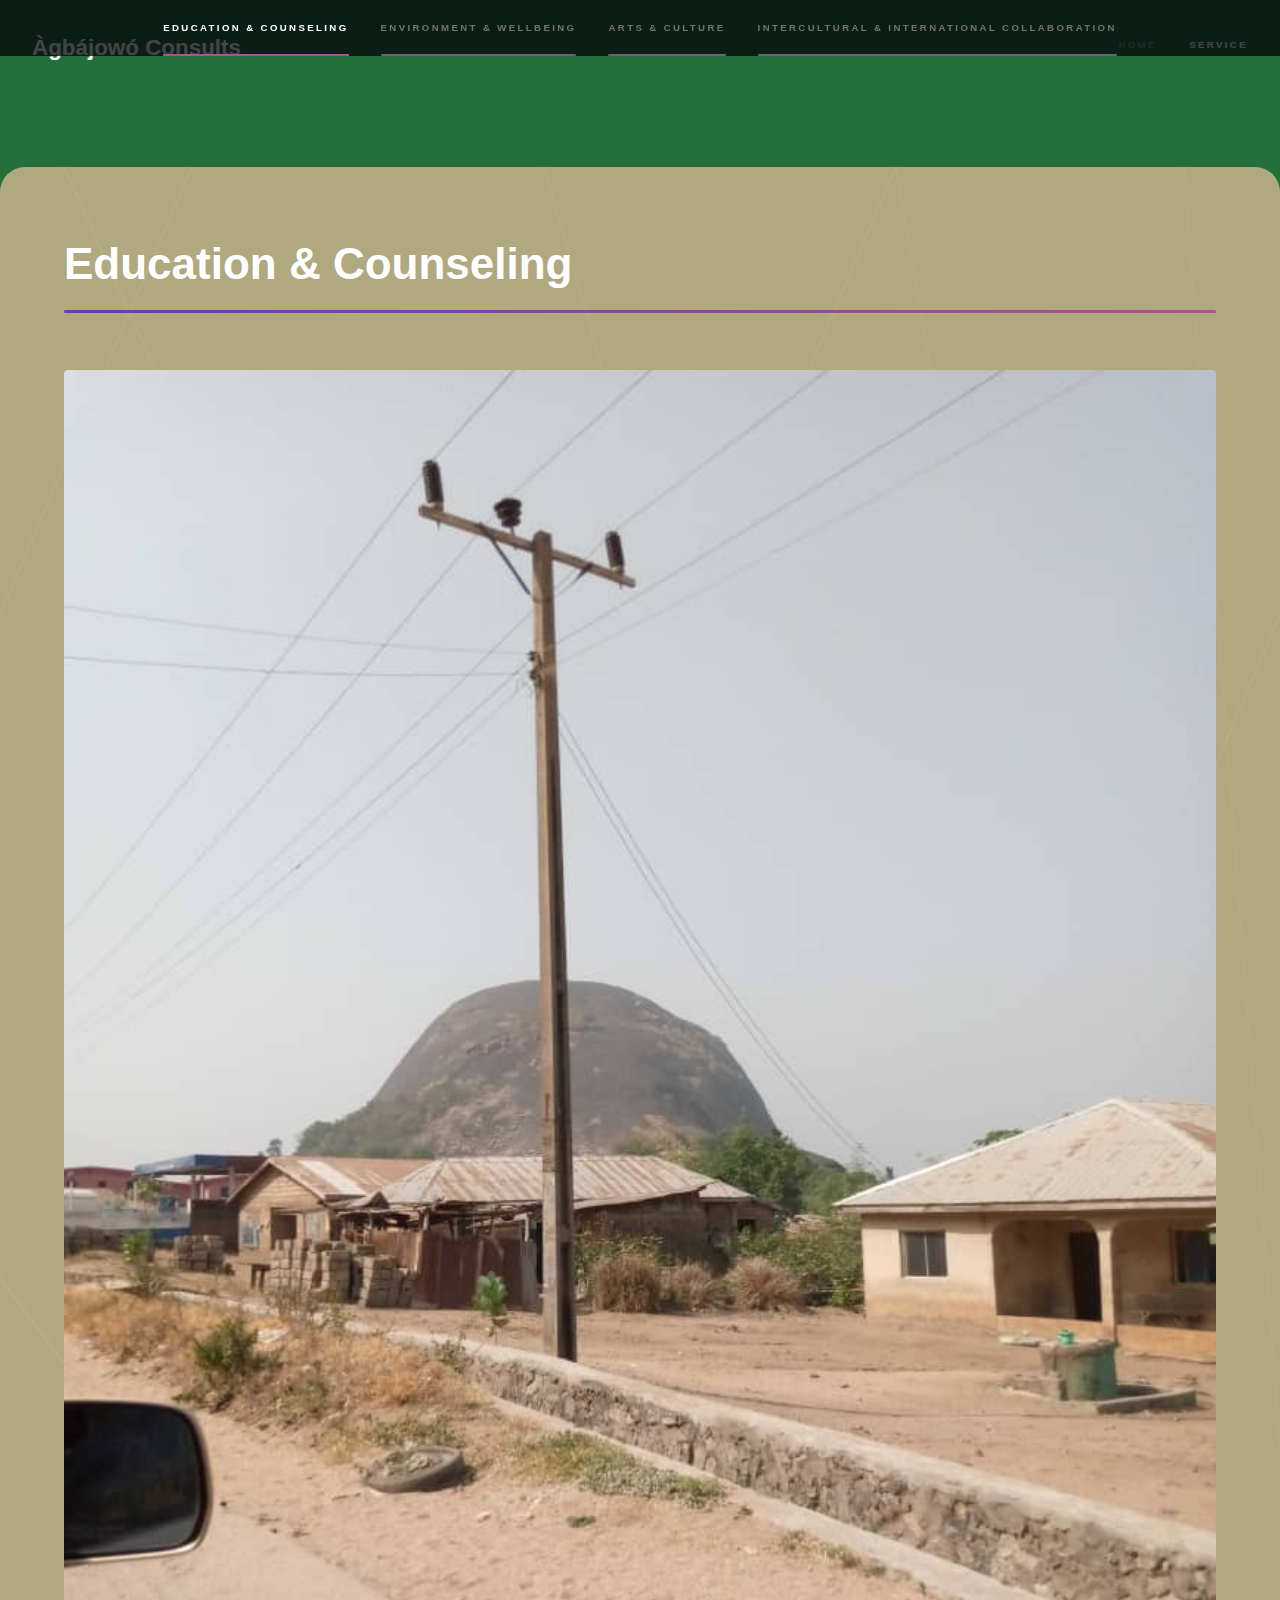
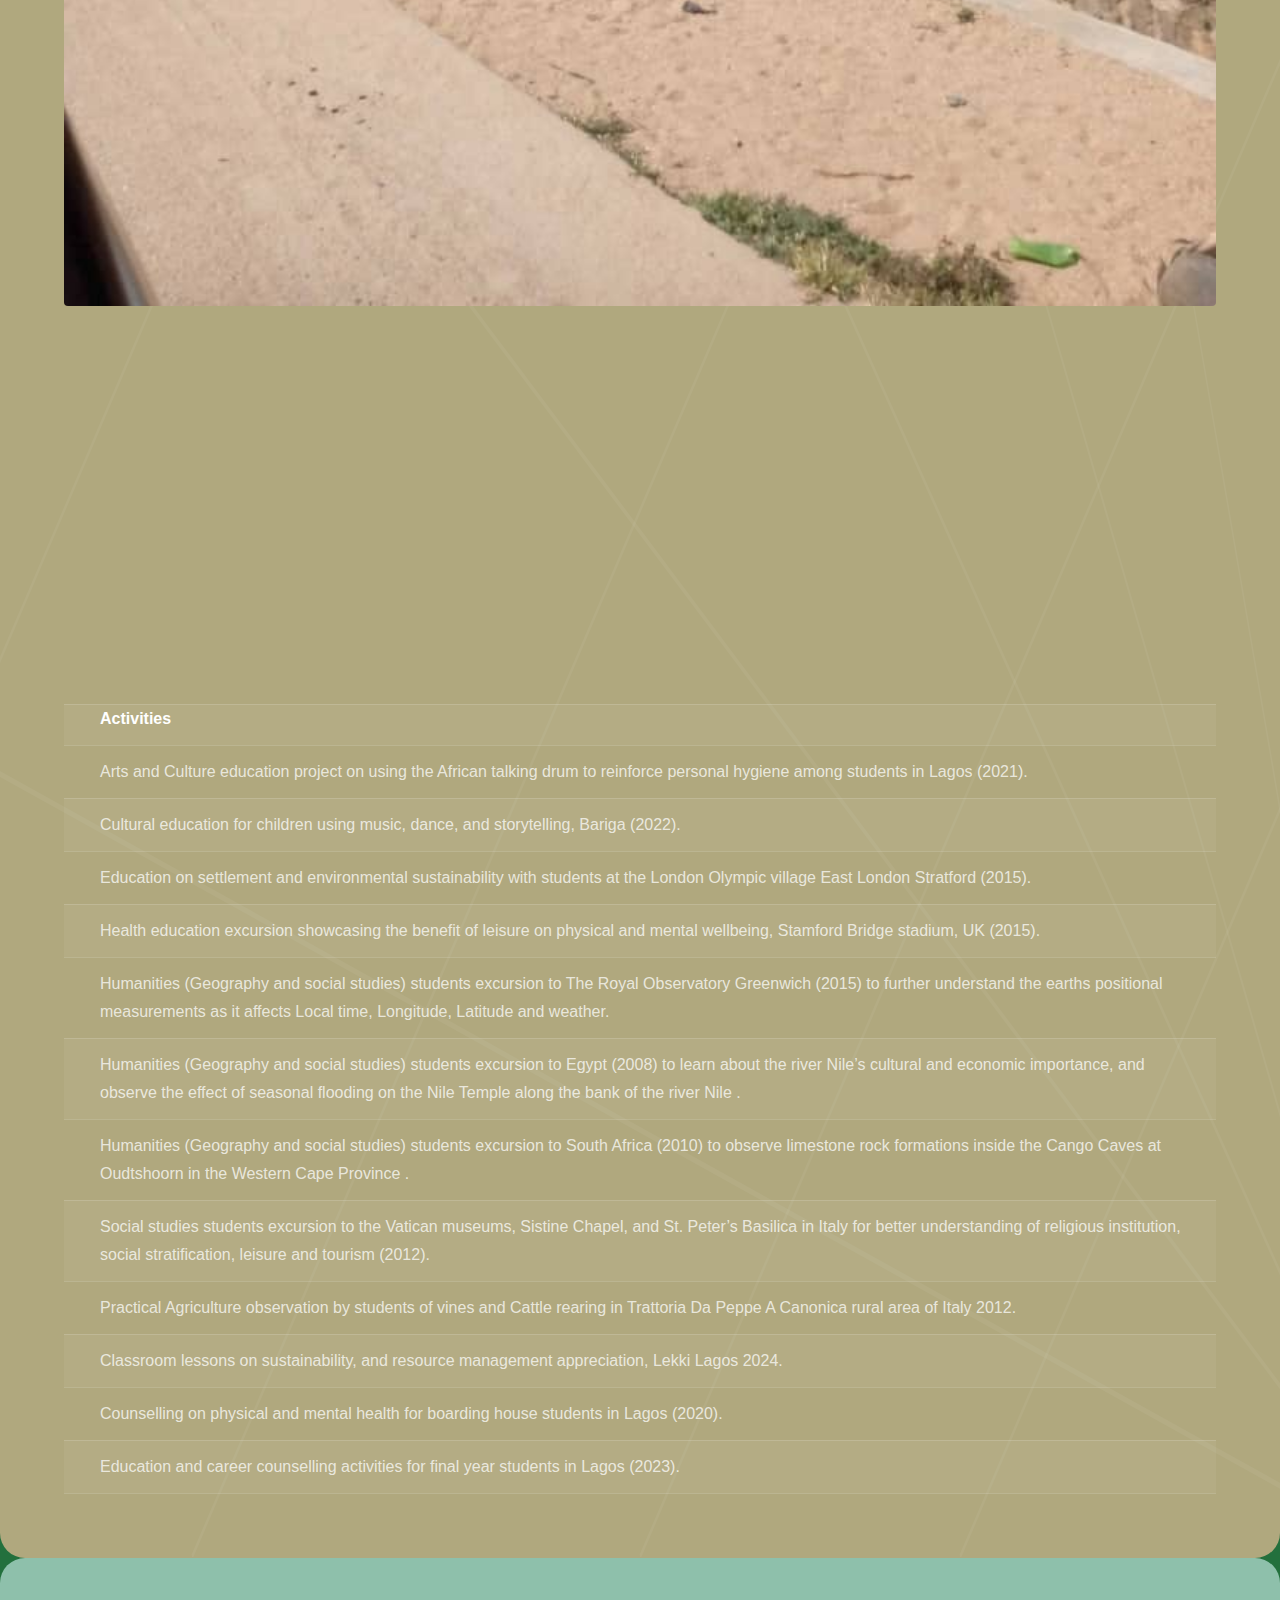
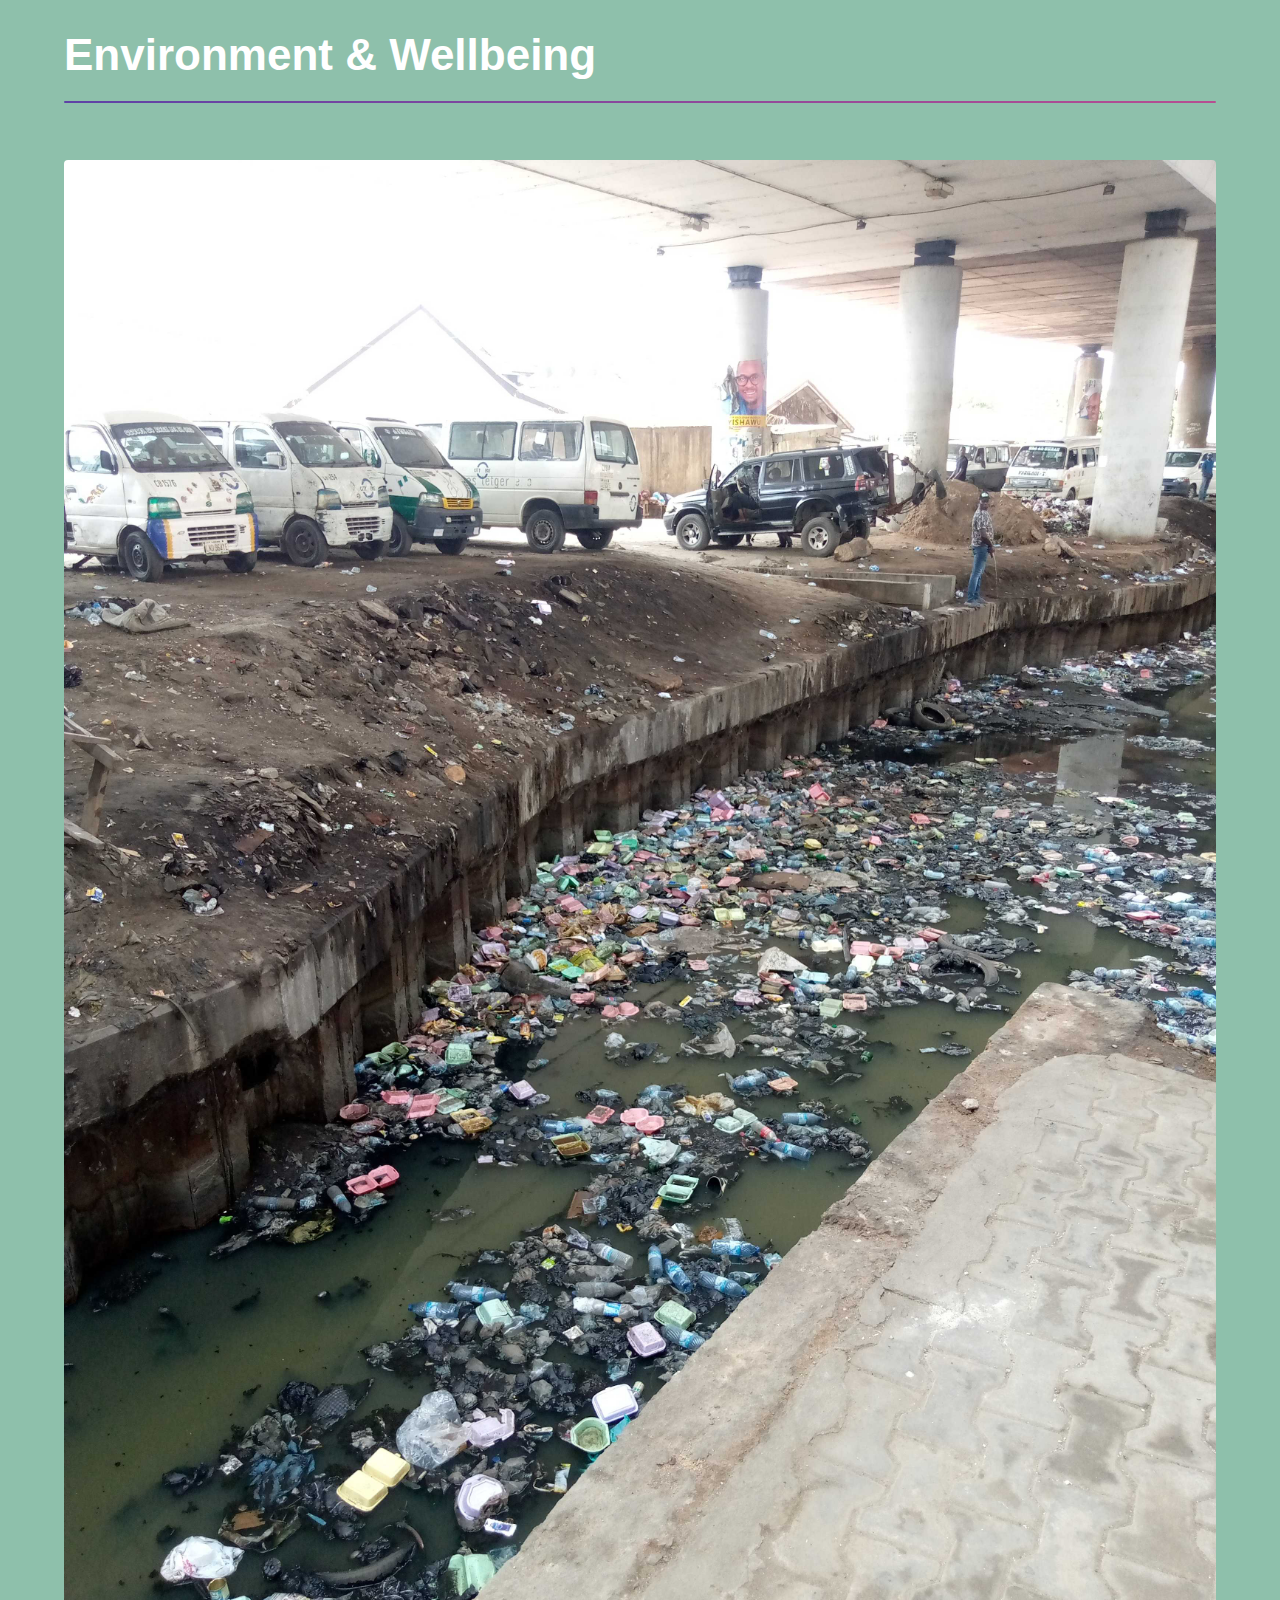
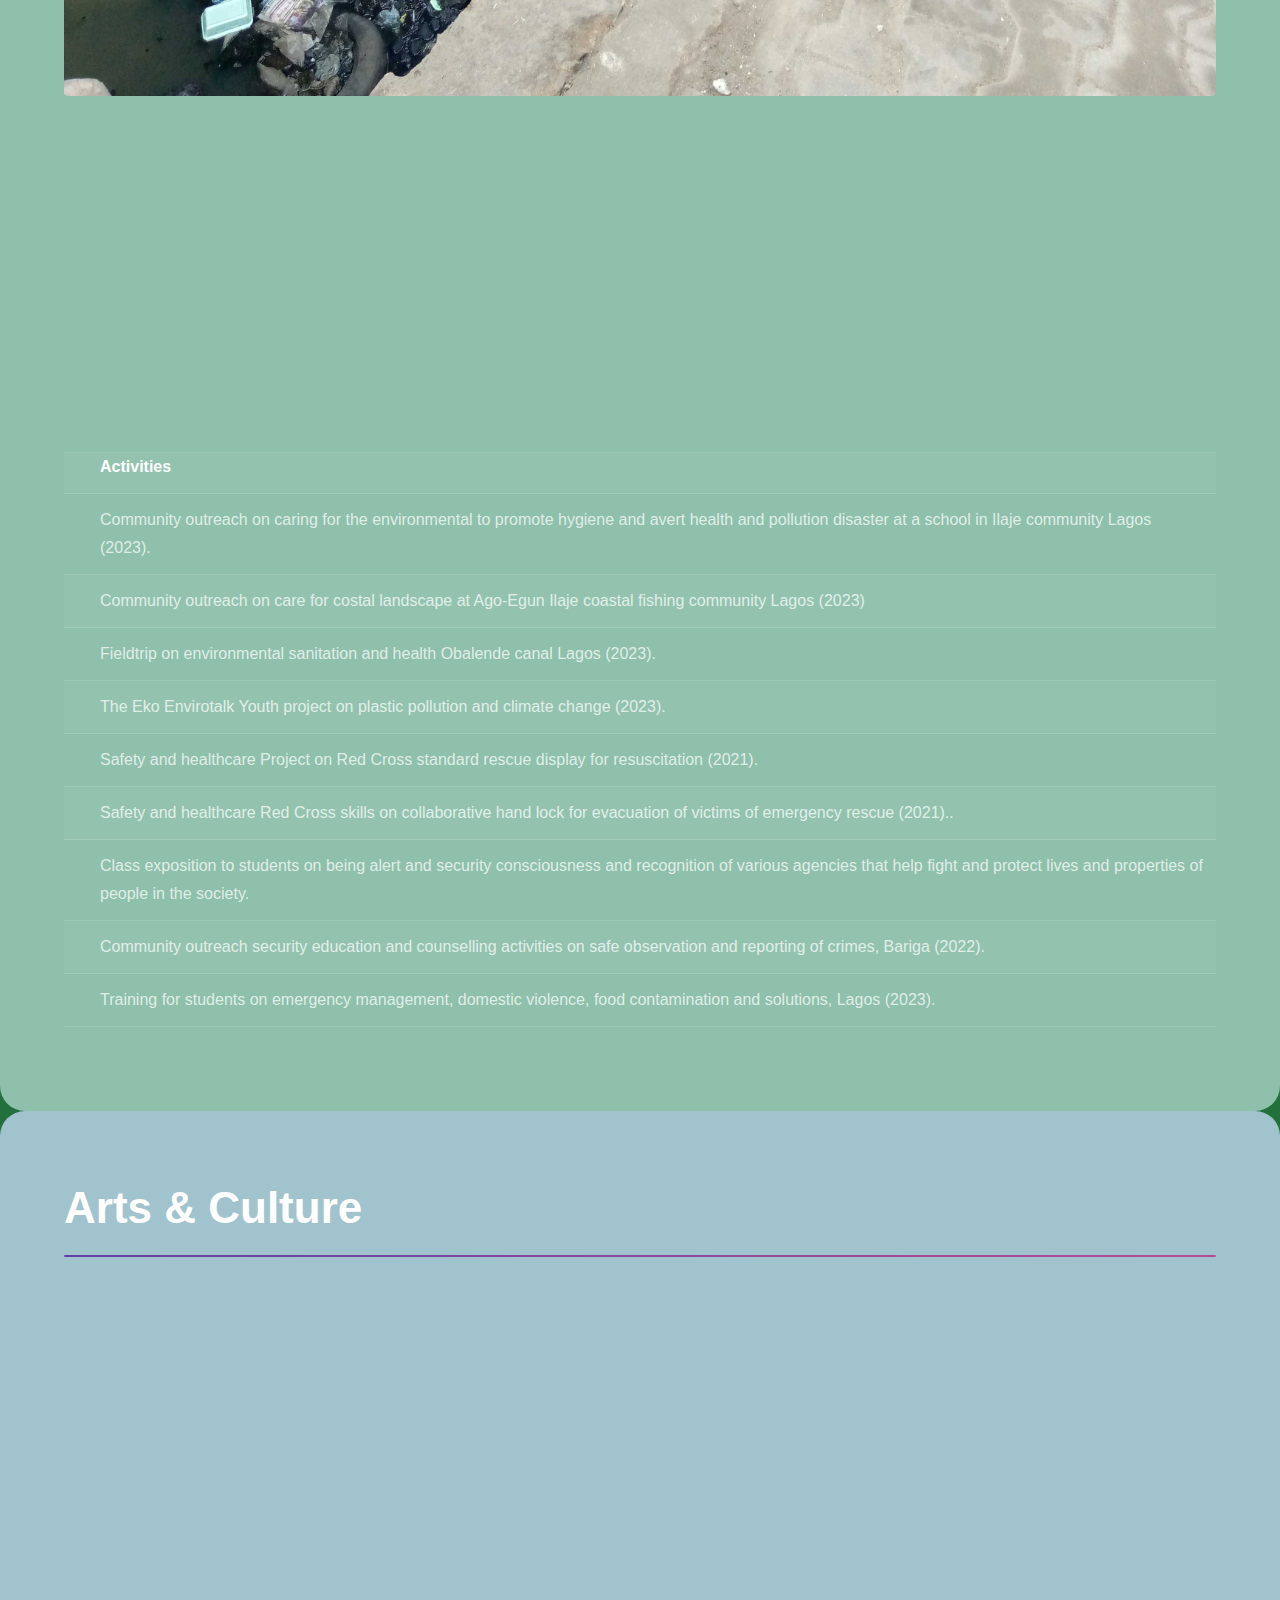
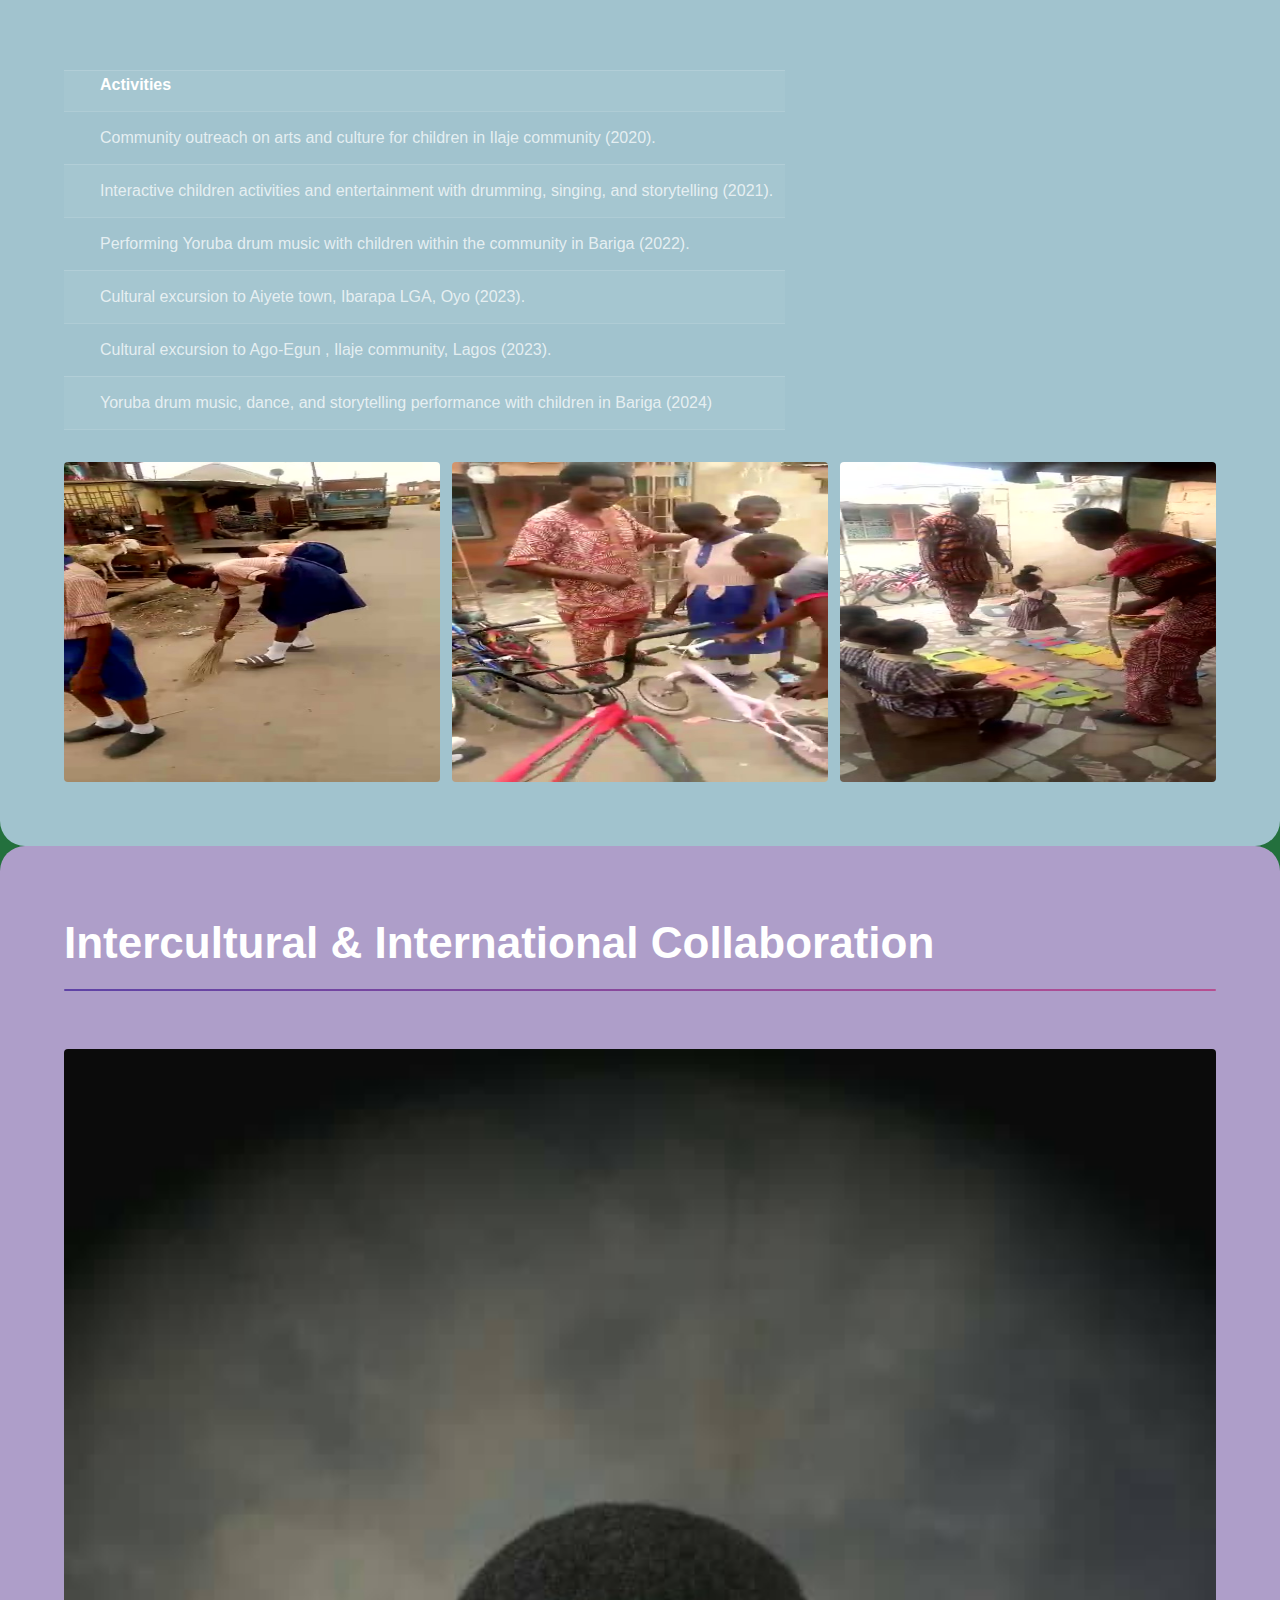
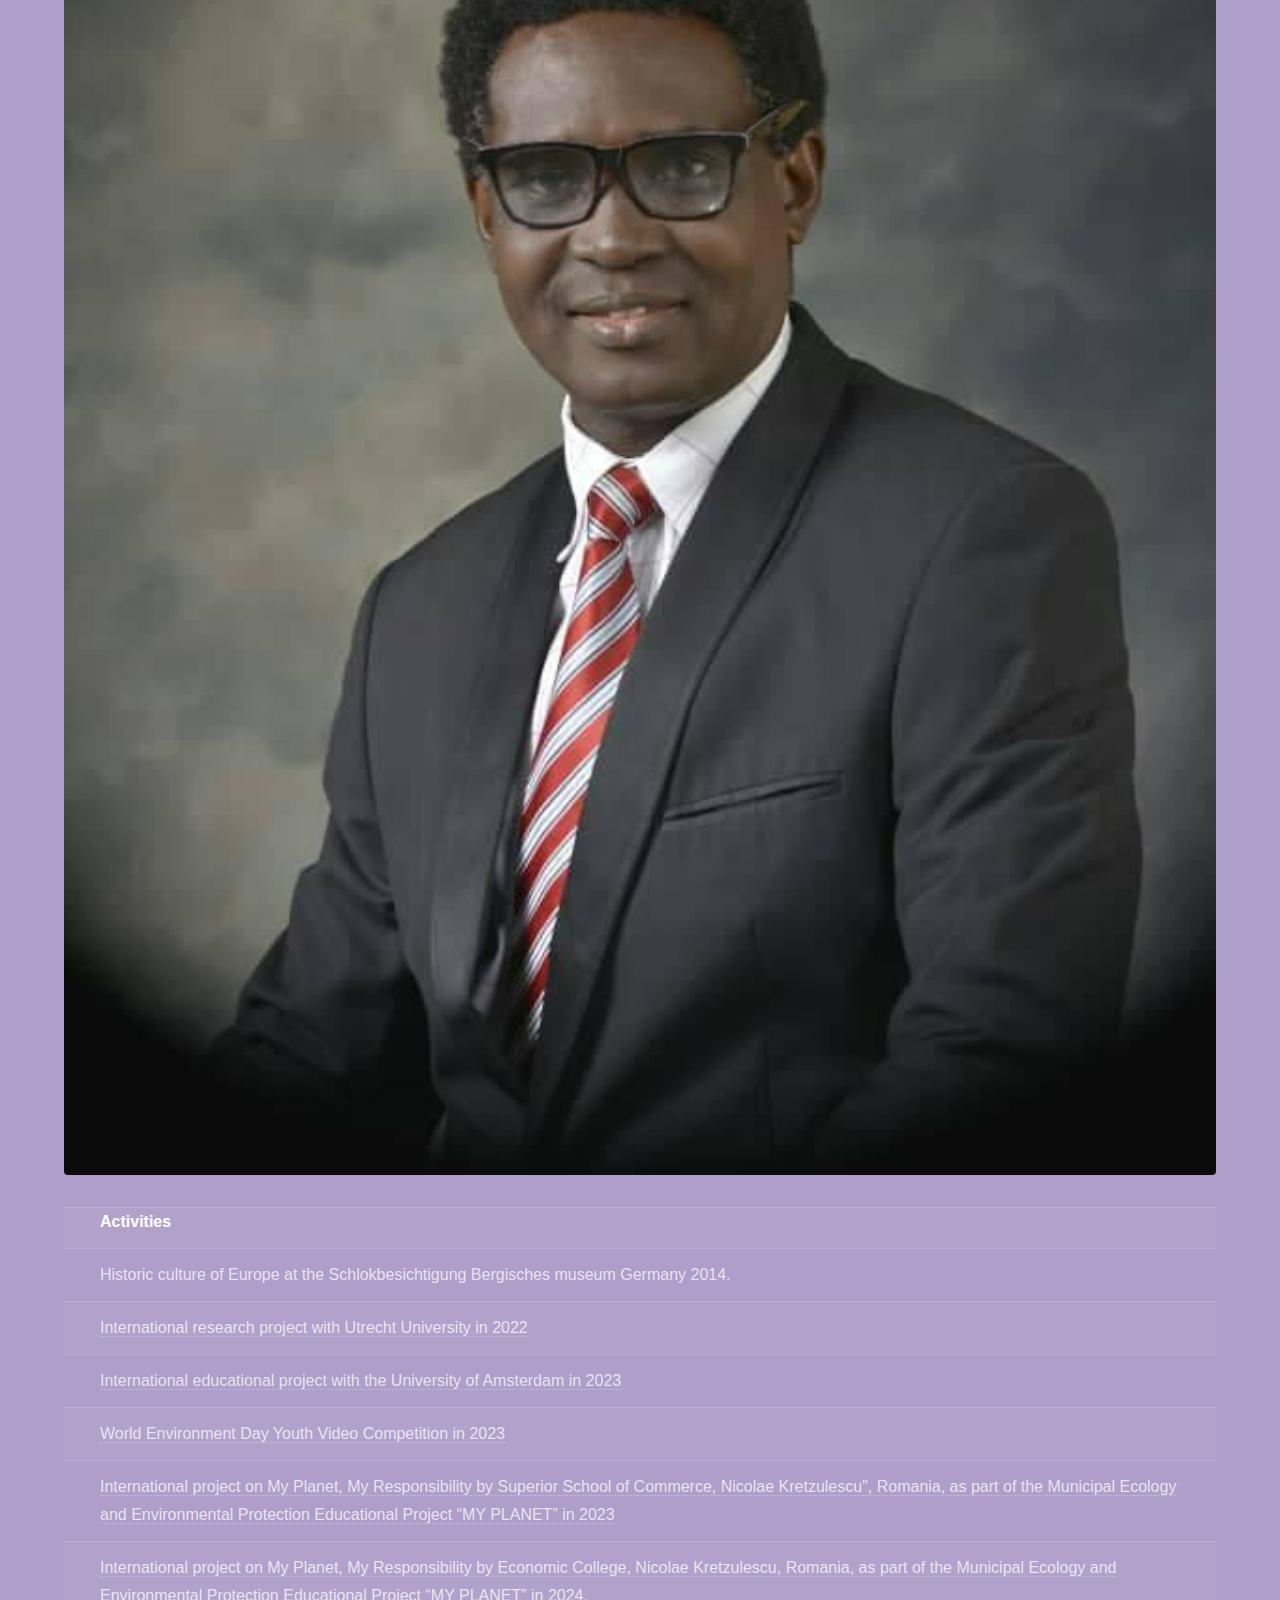
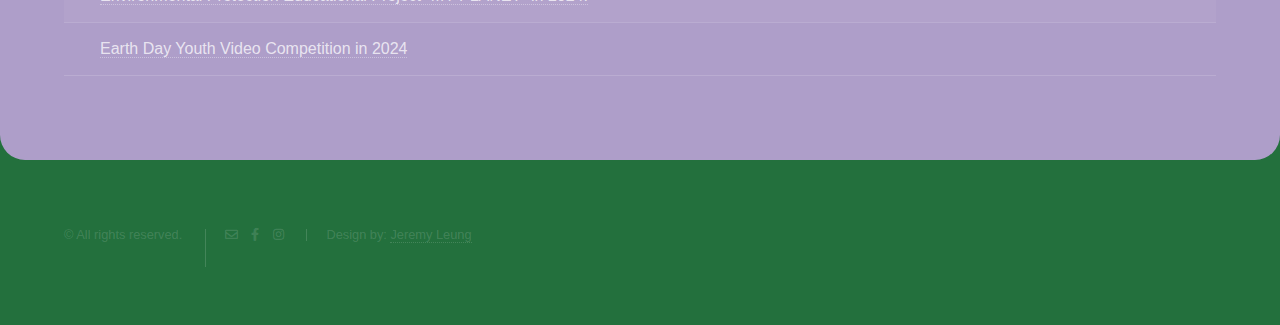
==== commit 258b6a7a: "Add files via upload" ====
--- a/service.html
+++ b/service.html
@@ -55,10 +55,67 @@
 							<h1 class="major">Education & Counseling</h1>
 							
 							<span class="image fit"><img src="images/Education and Counselling/Cultural Education/AIYETE.jpeg" alt="" /></span>
-							<iframe width="420" height="315"
-								src="https://www.youtube.com/watch?v=1T-4-CREpqo">
-							</iframe>	
-							<box><section><ul>
+							<p align="center"><iframe width="420" height="315"
+								src="https://www.youtube.com/embed/1T-4-CREpqo">
+								</iframe>	</p>
+							<table style="width: 100%;">
+								<tr>
+									<th> </th>
+									<th>Activities</th>
+								</tr>
+								<tr>
+									<td> </td>
+									<td>Arts and Culture education project on using the African talking drum to reinforce personal hygiene among students in Lagos (2021).</td>
+								</tr>
+								<tr>
+									<td> </td>
+									<td>Cultural education for children using music, dance, and storytelling, Bariga (2022).</td>
+								</tr>
+								<tr>
+									<td> </td>
+									<td>Education on settlement and environmental sustainability with students at the London Olympic village East London Stratford (2015).</td>
+								</tr>
+								<tr>
+									<td> </td>
+									<td>Health education excursion showcasing the benefit of leisure on physical and mental wellbeing, Stamford Bridge stadium, UK (2015).</td>
+								</tr>
+								<tr>
+									<td> </td>
+									<td>Humanities (Geography and social studies) students excursion to The Royal Observatory Greenwich (2015) to further understand the earths positional measurements as it affects Local time, Longitude, Latitude and weather.</td>
+								</tr>
+								<tr>
+									<td> </td>
+									<td>Humanities (Geography and social studies) students excursion to Egypt (2008) to learn about the river Nile’s cultural and economic importance, and observe the effect of seasonal flooding on the Nile Temple along the bank of the river Nile .</td>
+								</tr>
+								<tr>
+									<td> </td>
+									<td>Humanities (Geography and social studies) students excursion to South Africa (2010) to observe limestone rock formations inside the Cango Caves at Oudtshoorn in the Western Cape Province .</td>
+								</tr>
+								<tr>
+									<td> </td>
+									<td>Social studies students excursion to the Vatican museums, Sistine Chapel, and St. Peter’s Basilica in Italy for better understanding of religious institution, social stratification, leisure and tourism  (2012).</td>
+								</tr>
+								<tr>
+									<td> </td>
+									<td>Practical Agriculture observation by students of vines and Cattle rearing in Trattoria Da Peppe A Canonica rural area of Italy 2012.</td>
+								</tr>
+								<tr>
+									<td> </td>
+									<td>Classroom lessons on sustainability, and resource management appreciation, Lekki Lagos 2024.</td>
+								</tr>
+								<tr>
+									<td> </td>
+									<td>Counselling on physical and mental health for boarding house students in Lagos (2020).</td>
+								</tr>
+								<tr>
+									<td> </td>
+									<td>Education and career counselling activities for final year students in Lagos (2023).</td>
+								</tr>
+
+							</table>
+
+
+							<!--<box><section><ul>
 								<li>Arts and Culture education project on using the African talking drum to reinforce personal hygiene among students in Lagos (2021).
 								</li> 
 								<li>Cultural education for children using music, dance, and storytelling, Bariga (2022).
@@ -87,31 +144,79 @@
 									<div class="col-4"><span class="image fit"><img src="images/Education and Counselling/Academic Education/AIYE TE.jpeg" alt="" width="320" height="320"/></span></div>
 									<div class="col-4"><span class="image fit"><img src="images/Education and Counselling/Academic Education/AT AIYETE.jpeg" alt="" width="320" height="320"/></span></div>
 									<div class="col-4"><span class="image fit"><img src="images/Education and Counselling/TUNJI.jpeg" alt="" width="320" height="320" /></span></div>
-									<!-- Break 
+									 Break 
 									<video width="320" height="240" controls><source src="images/Education and Counselling/VID_20240521_121639.mp4" type="video/mp4"> 
 									<video width="320" height="240" controls><source src="images/Education and Counselling/VID_20230221_091347.mp4" type="video/mp4">
 									<video width="320" height="240" controls><source src="images/Education and Counselling/NURSERY.mp4" type="video/mp4"> 
 									Break -->
 								
 									<!-- Break -->
-									
-								</div>
-							</div>
+								
+						</div>
+					</section>
+				
 							<!--<p>Donec eget ex magna. Interdum et malesuada fames ac ante ipsum primis in faucibus. Pellentesque venenatis dolor imperdiet dolor mattis sagittis. Praesent rutrum sem diam, vitae egestas enim auctor sit amet. Pellentesque leo mauris, consectetur id ipsum sit amet, fergiat. Pellentesque in mi eu massa lacinia malesuada et a elit. Donec urna ex, lacinia in purus ac, pretium pulvinar mauris. Curabitur sapien risus, commodo eget turpis at, elementum convallis elit. Pellentesque enim turpis, hendrerit tristique.</p>
 							<p>Interdum et malesuada fames ac ante ipsum primis in faucibus. Pellentesque venenatis dolor imperdiet dolor mattis sagittis. Praesent rutrum sem diam, vitae egestas enim auctor sit amet. Pellentesque leo mauris, consectetur id ipsum sit amet, fersapien risus, commodo eget turpis at, elementum convallis elit. Pellentesque enim turpis, hendrerit tristique lorem ipsum dolor.</p>-->
-						</div>
-					</section>
+						
+					
 					<section id="one" class="wrapper style21">
 						<div class="inner">
 							<h1 class="major">Environment & Wellbeing</h1>
 							<span class="image fit"><img src="images/Safety, Health, and Environment/Environmentalism/IMG_20230413_105526_983_transcpr.jpg" alt="" /></span>
 							<iframe width="420" height="315"
-								src="https://www.youtube.com/watch?v=1T-4-CREpqo">
+								src="https://www.youtube.com/embed/1T-4-CREpqo">
 							</iframe>	
 							<iframe width="420" height="315"
-								src="https://www.youtube.com/watch?v=RjlpG7Jslek">
+								src="https://www.youtube.com/embed/RjlpG7Jslek">
 							</iframe>	
-							<ul>
+							<table style="width:auto">
+								<tr>
+								  <th> </th>
+								  <th> Activities</th>
+								  
+								</tr>
+								<tr>
+								  <td> </td>
+								  <td>Community outreach on caring for the environmental to promote hygiene and avert health and pollution disaster  at a school in Ilaje community Lagos (2023).</td>
+						
+								</tr>
+								<tr>
+									<td> </td>
+									<td>Community outreach on care for costal landscape at Ago-Egun Ilaje coastal fishing community Lagos (2023)</td>
+						  
+								  </tr>
+								  <tr>
+									<td> </td>
+									<td>Fieldtrip on environmental sanitation and health Obalende canal Lagos (2023).</td>
+								  </tr>
+								  <tr>
+									<td> </td>
+									<td>The Eko Envirotalk Youth project on plastic pollution and climate change (2023).</td>
+								  </tr>
+								  <tr>
+									<td> </td>
+									<td>Safety and healthcare Project on Red Cross standard rescue display for resuscitation (2021).</td>
+								  </tr>
+								  <tr>
+									<td> </td>
+									<td>Safety and healthcare Red Cross skills on collaborative hand lock for evacuation of victims of emergency rescue (2021)..</td>
+								  </tr>
+								  <tr>
+									<td> </td>
+									<td>Class exposition to students on being alert and security consciousness and recognition of various agencies that help fight and protect lives and properties of people in the society.</td>
+								  </tr>
+								  <tr>
+									<td> </td>
+									<td>Community outreach security education and counselling activities on safe observation and reporting of crimes, Bariga (2022).</td>
+								  </tr>
+								  <tr>
+									<td> </td>
+									<td>Training for students on emergency management, domestic violence, food contamination and solutions, Lagos (2023).</td>
+								  </tr>
+								  
+							  </table>
+
+							<!--<ul>
 								<li>Community outreach on caring for the environmental to promote hygiene and avert health and pollution disaster   at a school in Ilaje community Lagos (2023).
 								</li>
 								<li>Community outreach on care for costal landscape at Ago-Egun Ilaje coastal fishing community Lagos (2023)</li>
@@ -125,7 +230,8 @@
 								</li>
 								<li>Community outreach security education and counselling activities on safe observation and reporting of crimes, Bariga (2022).</li>
 								<li>Training for students on emergency management, domestic violence, food contamination and solutions, Lagos (2023).</li>
-							</ul>
+							</ul>-->
+
 							<div class="box alt">
 								<div class="row gtr-50 gtr-uniform">
 
@@ -146,10 +252,43 @@
 					<section id="two" class="wrapper style22">
 						<div class="inner">
 							<h1 class="major">Arts & Culture</h1>
-							<iframe width="420" height="315"
-								src="https://www.youtube.com/watch?v=Yiu_EkbT2Hw">
-							</iframe>		
-							<ui>
+							<p align="center"><iframe width="420" height="315"
+								src="https://www.youtube.com/embed/Yiu_EkbT2Hw">
+							</iframe>		</p>
+							<table style="width: auto;">
+								<tr>
+									<th> </th>
+									<th>Activities</th>
+								</tr>
+								<tr>
+									<td> </td>
+									<td>Community outreach on arts and culture for children in Ilaje community (2020).</td>
+								</tr>
+								<tr>
+									<td> </td>
+									<td>Interactive children activities and entertainment with drumming, singing, and storytelling (2021).</td>
+								</tr>
+								<tr>
+									<td> </td>
+									<td>Performing Yoruba drum music with children within the community in Bariga (2022).</td>
+								</tr>
+								<tr>
+									<td> </td>
+									<td>Cultural excursion to Aiyete town, Ibarapa LGA, Oyo (2023).</td>
+								</tr>
+								<tr>
+									<td> </td>
+									<td>Cultural excursion to Ago-Egun , Ilaje community, Lagos (2023).</td>
+								</tr>
+								<tr>
+									<td> </td>
+									<td>Yoruba drum music, dance, and storytelling performance with children in Bariga (2024)</td>
+								</tr>
+
+
+							</table>
+
+							<!--<ui>
 							<li>Community outreach on arts and culture for children in Ilaje community (2020).
 							</li>
 							<li>Interactive children activities and entertainment with drumming, singing, and storytelling (2021).
@@ -161,8 +300,9 @@
 							</li>
 							<li>Yoruba drum music, dance, and storytelling performance with children in Bariga (2024) 
 							</li>
-						</ui>
-							<div class="box alt">
+						</ui> -->
+							
+						<div class="box alt">
 								<div class="row gtr-50 gtr-uniform">
 									<div class="col-4"><span class="image fit"><img src="images/Arts and Culture/Images/Environmental hygiene.jpg" alt="" width="320" height="320" /></span></div>
 									<div class="col-4"><span class="image fit"><img src="images/Arts and Culture/Images/Social activity.jpg" alt="" width="320" height="320"/></span></div>
@@ -185,7 +325,44 @@
 						<div class="inner">
 							<h1 class="major">Intercultural & International Collaboration</h1>
 							<span class="image fit"><img src="images/Intercultural and International Collaboration/Projects and Grants Applications/2023 Seed funds - Edward Oludare/Media/Portrait picture.jpg" alt="" /></span>
-							<ul>
+							<table style="width: 100%;">
+								<tr>
+									<th> </th>
+									<th>Activities</th>
+								</tr>
+								<tr>
+									<td> </td>
+									<td>Historic culture of Europe at the Schlokbesichtigung Bergisches museum Germany 2014.</td>
+								</tr>
+								<tr>
+									<td> </td>
+									<td><a href="https://drumlanguages.sites.uu.nl/education/" >International research project with Utrecht University in 2022</a></td>
+								</tr>
+								<tr>
+									<td> </td>
+									<td><a href="https://www.uva.nl/decoloniality-transnationalism-and-afrofuturism-the-dialogue.html?" >International educational project with the University of Amsterdam in 2023</a></td>
+								</tr>
+								<tr>
+									<td> </td>
+									<td><a href="https://www.youtube.com/watch?v=WabiyJ3lN2E" >World Environment Day Youth Video Competition in 2023</a></td>
+								</tr>
+								<tr>
+									<td> </td>
+									<td><a href="http://www.kretzulescu.ro/">International project on My Planet, My Responsibility by Superior School of Commerce, Nicolae Kretzulescu", Romania, as part of the Municipal Ecology and Environmental Protection Educational Project “MY PLANET” in 2023</a></td>
+								</tr>
+								<tr>
+									<td> </td>
+									<td><a href="http://www.kretzulescu.ro/">International project on My Planet, My Responsibility by Economic College, Nicolae Kretzulescu, Romania, as part of the Municipal Ecology and Environmental Protection Educational Project “MY PLANET” in 2024.</a></td>
+								</tr>
+								<tr>
+									<td> </td>
+									<td><a href="https://www.youtube.com/watch?v=w_batq23wjU" >Earth Day Youth Video Competition in 2024</a></td>
+								</tr>
+
+
+							</table>
+							
+							<!-- <ul>
 								<li>Historic culture of Europe at the Schlokbesichtigung Bergisches museum Germany 2014.
 								</li>
 								<li>
@@ -205,7 +382,8 @@
 								</li>
 
 								<li><a href="https://www.youtube.com/watch?v=w_batq23wjU" >Earth Day Youth Video Competition in 2024</a></li>
-							</ul>
+							</ul>-->
+
 							<div class="box alt">
 								<div class="row gtr-50 gtr-uniform">
 									<!--
--- a/assets/css/main.css
+++ b/assets/css/main.css
@@ -69,6 +69,11 @@
 	-webkit-appearance: none;
 	-ms-appearance: none;
 	appearance: none;
+}
+
+iframe {
+	border-radius: 3%;
+	/*display: block;*/
 }
 
 /* Basic */
@@ -2597,7 +2602,7 @@
 			display: block;
 			margin: 0 0 2em 0;
 			width: 100%;
-			object-fit: fill;
+			object-fit: contain;
 		}
 
 			.image.fit img {
@@ -3507,7 +3512,8 @@
 		@media screen and (max-width: 736px) {
 
 			#sidebar + #wrapper {
-				padding-top: 0;
+				padding-top: 2em;
+				padding-bottom: 2em;
 			}
 
 		}
@@ -3551,7 +3557,7 @@
 
 	#sidebar {
 		padding: 2.5em 2.5em 0.5em 2.5em ;
-		background: #312450;
+		background: #020107bc;
 		cursor: default;
 		height: 100vh;
 		left: 0;
@@ -3764,7 +3770,7 @@
 			-ms-transition: color 0.2s ease;
 			transition: color 0.2s ease;
 			border: 0;
-			color: rgba(204, 186, 186, 0.35);
+			color: rgba(204, 186, 186, 0.537);
 			display: block;
 			font-size: 0.6em;
 			font-weight: bold;
@@ -3788,7 +3794,7 @@
 			}
 
 			#sidebar nav a:before {
-				background: #3c2c62;
+				background: #6b657a;
 			}
 
 			#sidebar nav a:after {
@@ -3804,7 +3810,7 @@
 			}
 
 			#sidebar nav a:hover {
-				color: rgba(255, 255, 255, 0.55);
+				color: rgba(255, 255, 255, 0.726);
 			}
 
 			#sidebar nav a.active {
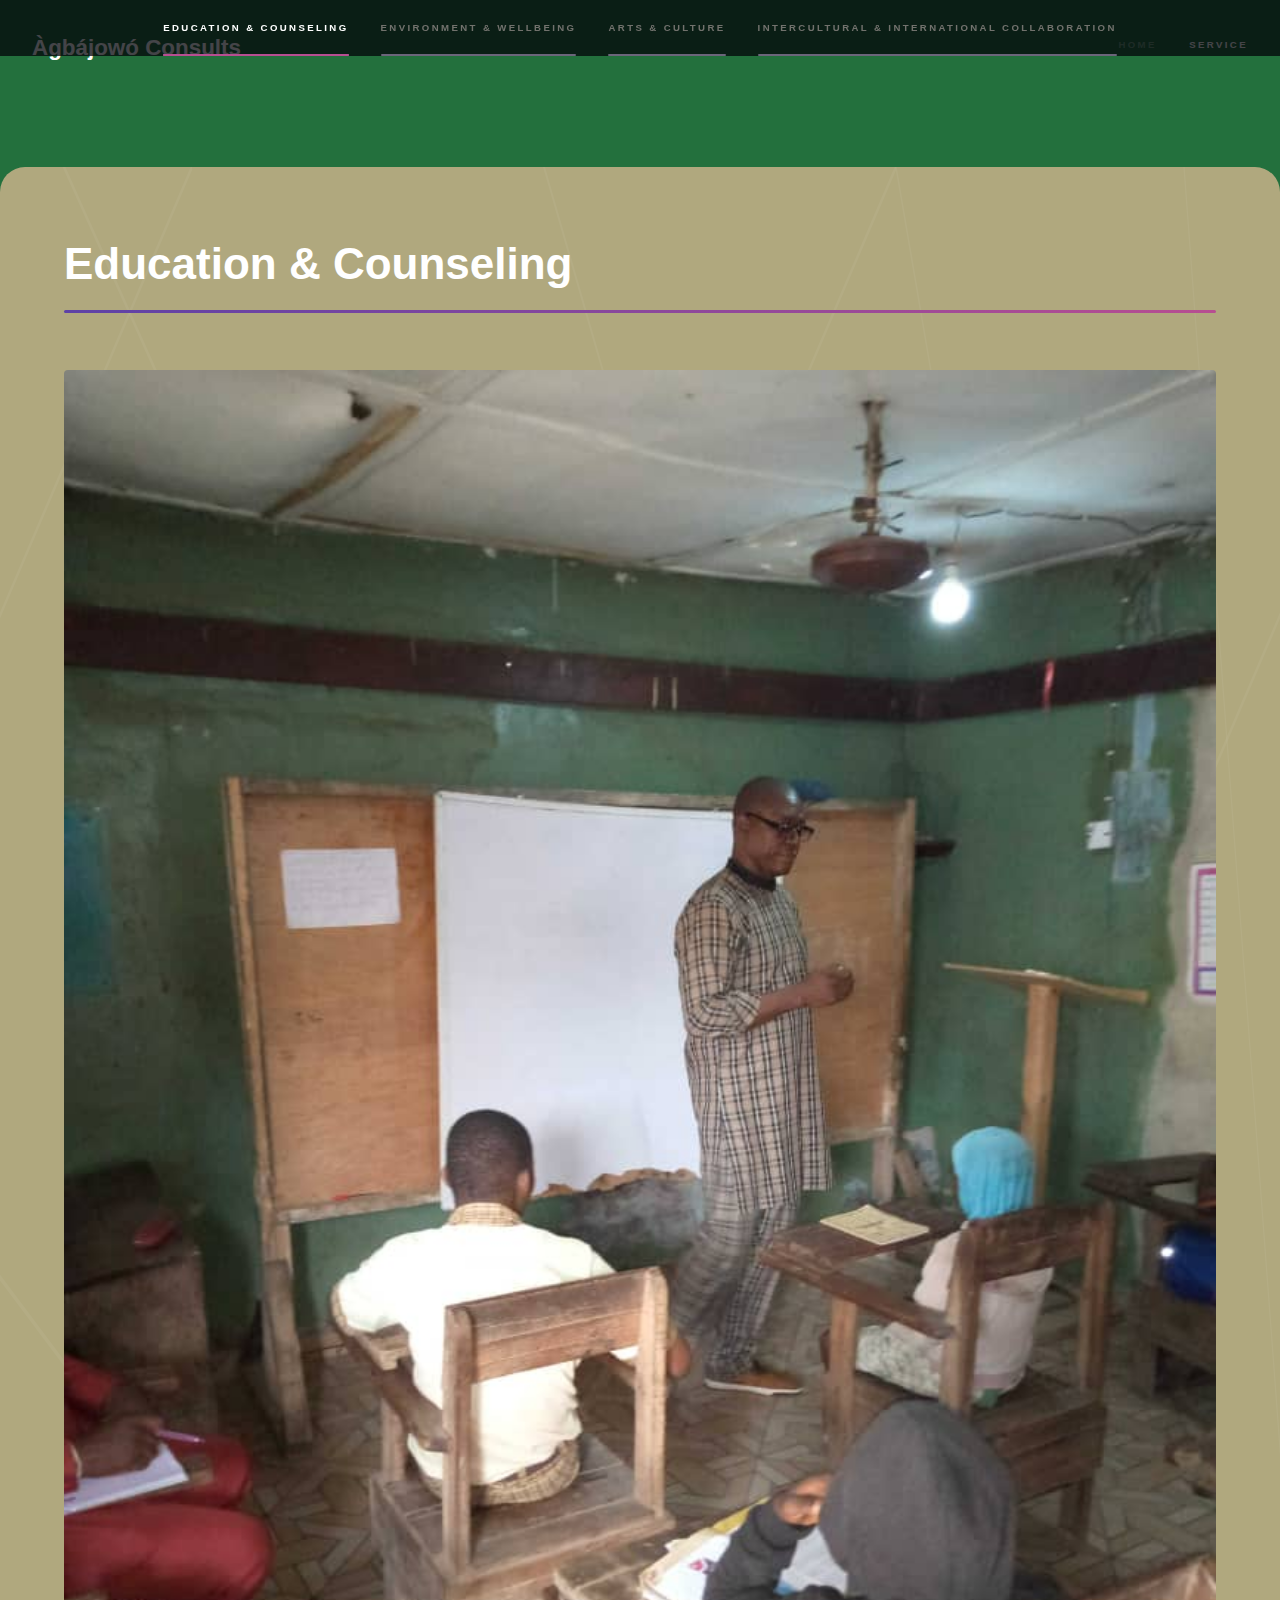
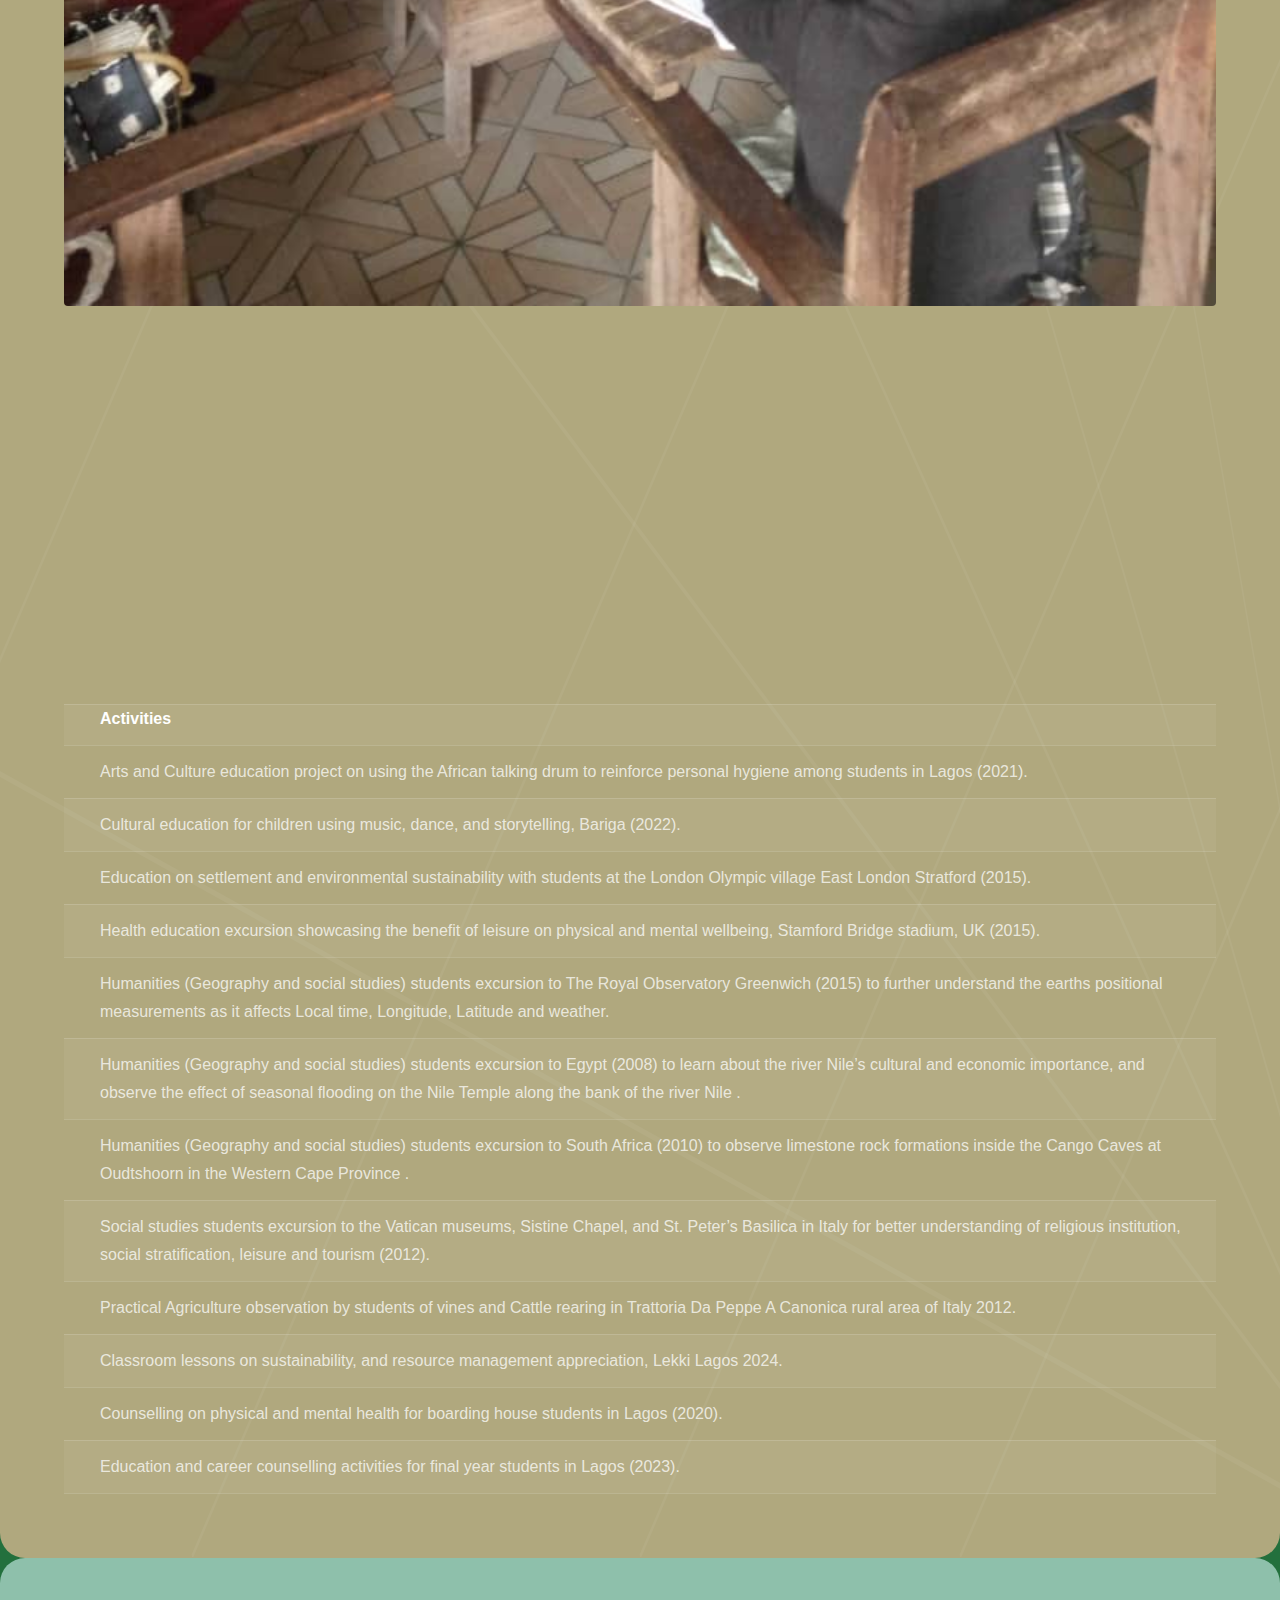
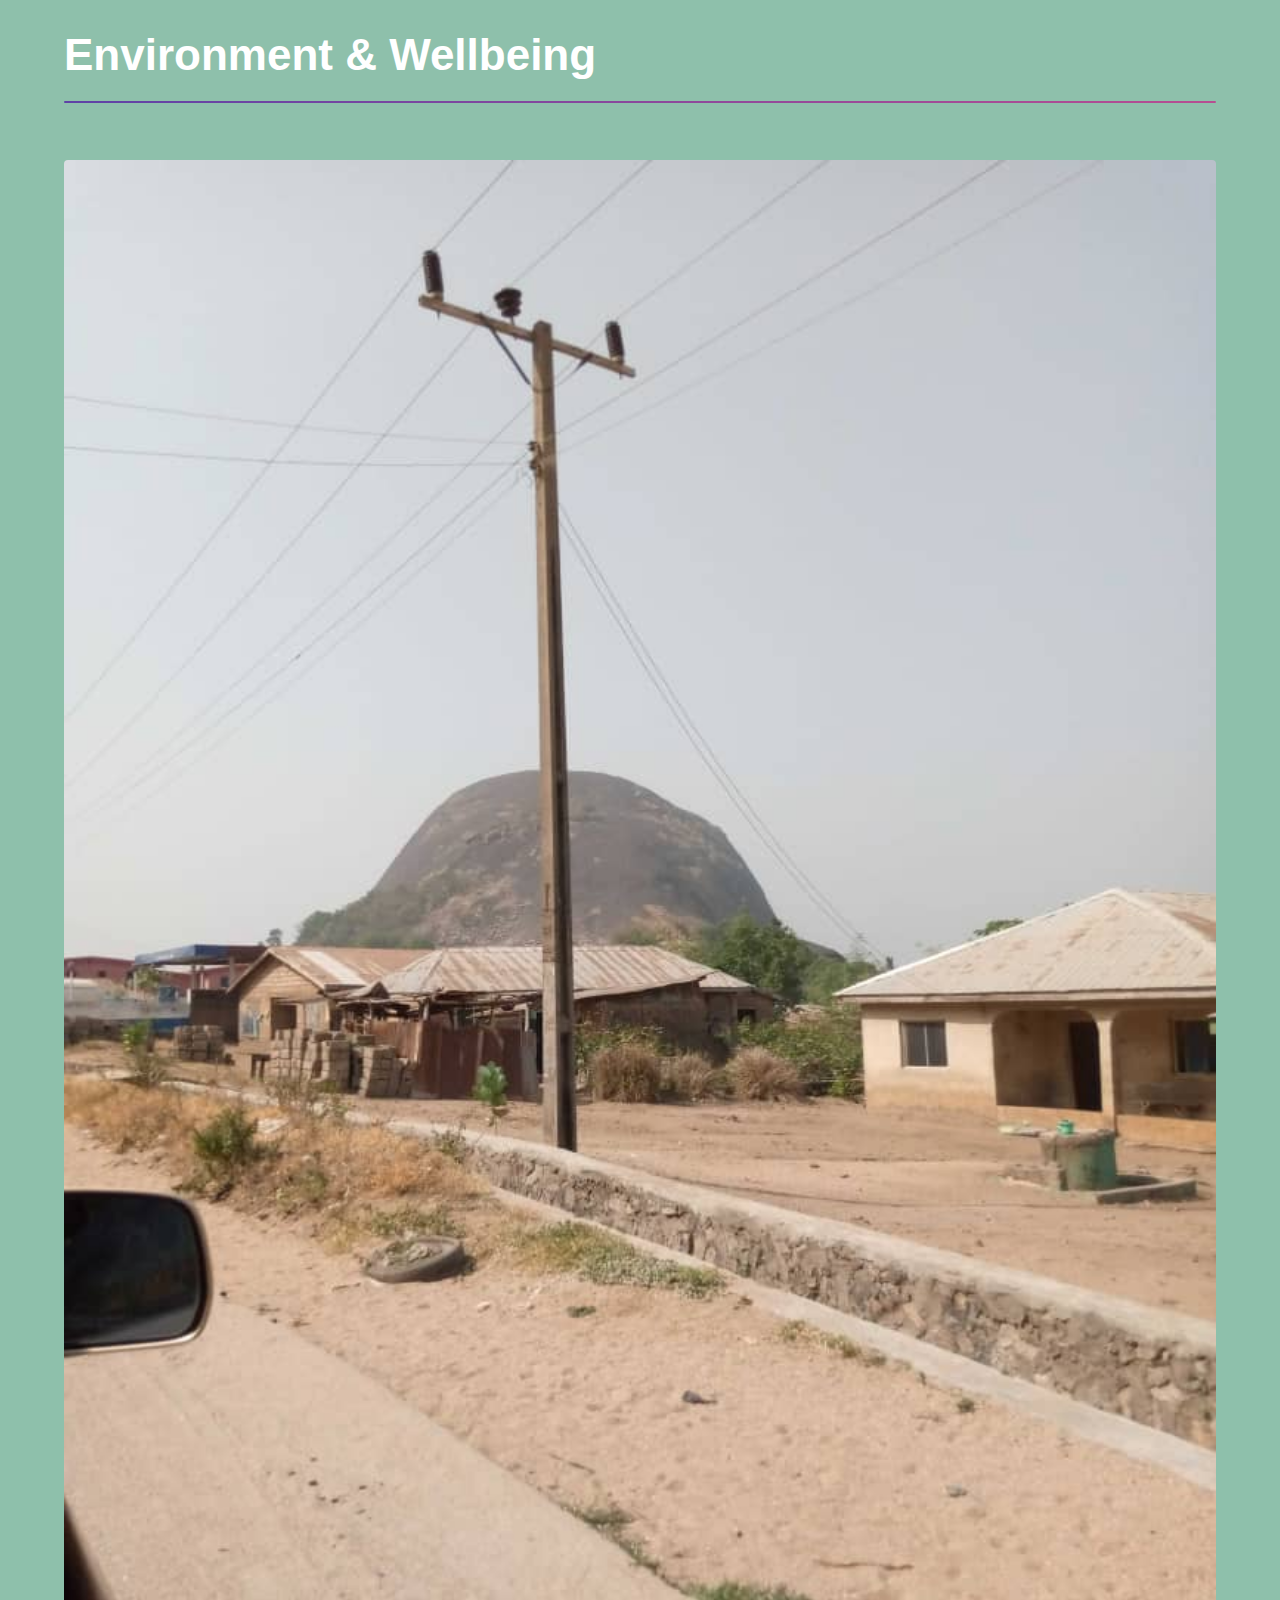
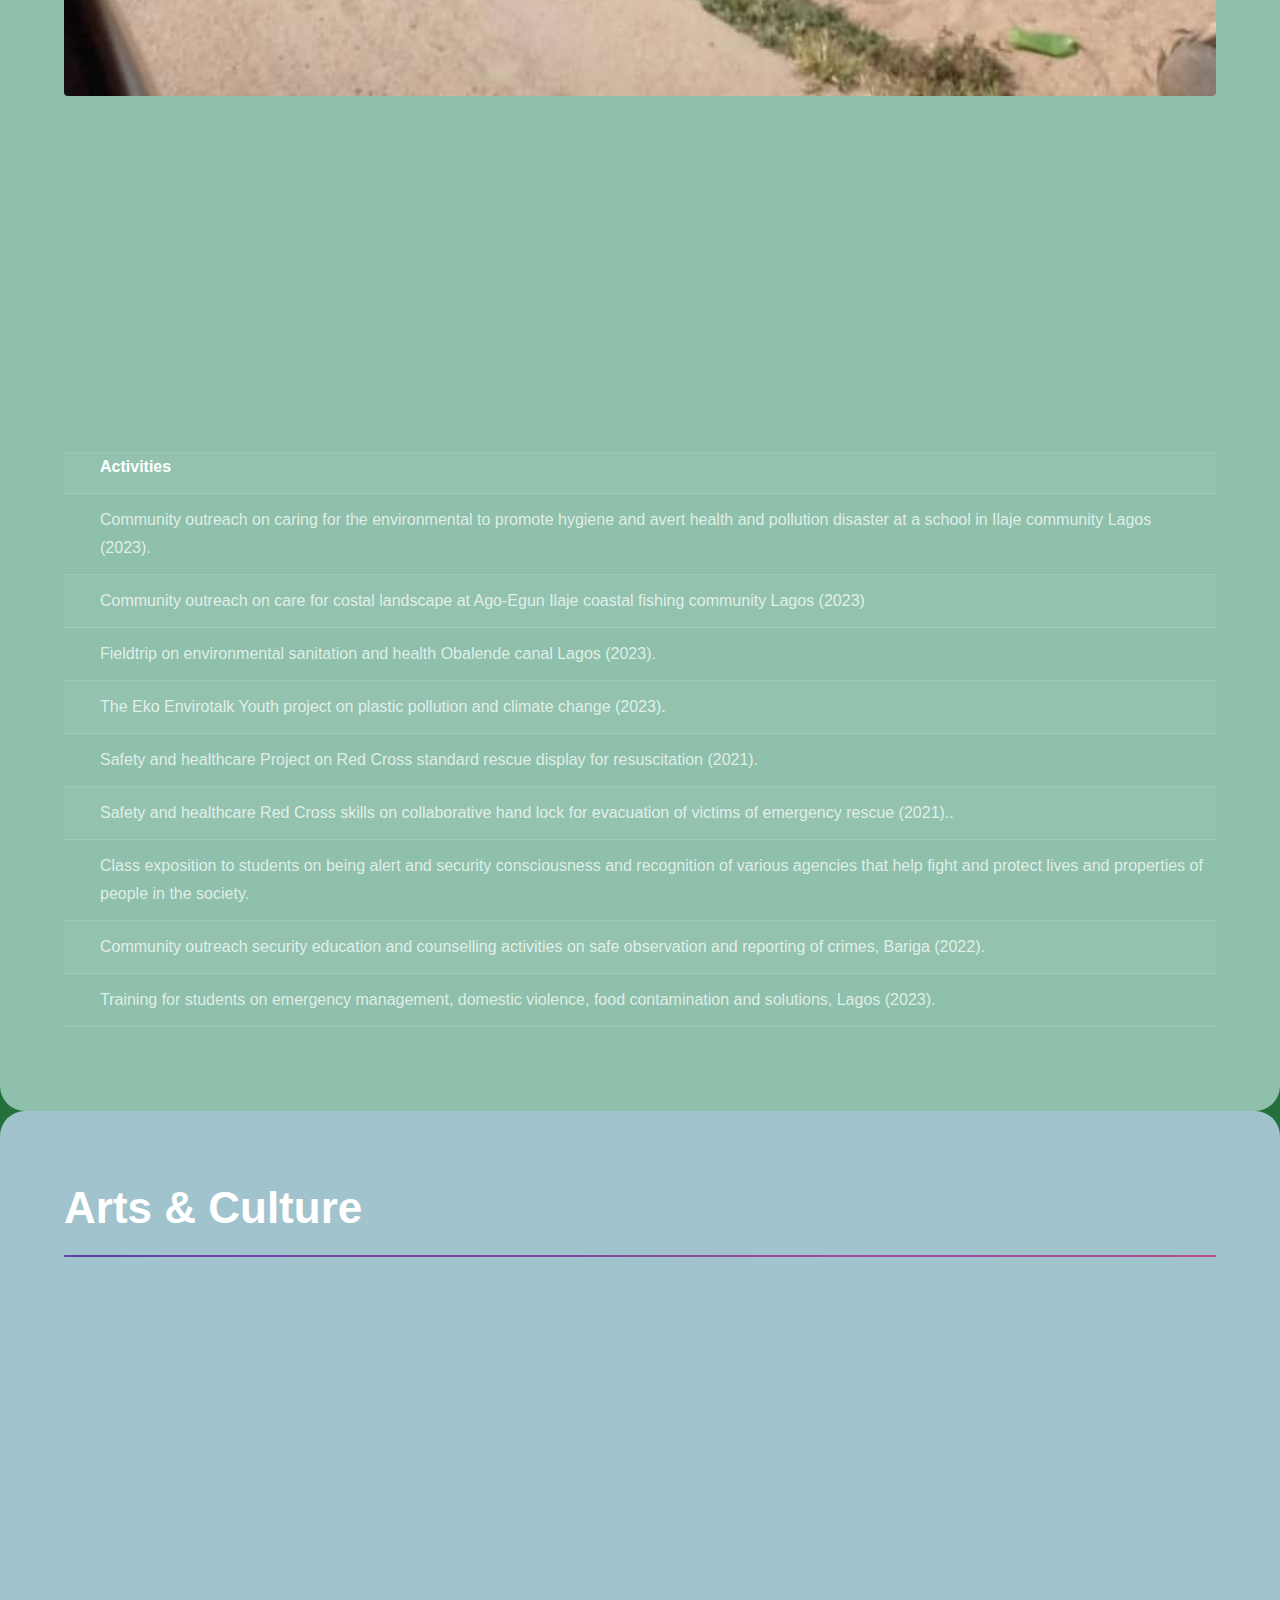
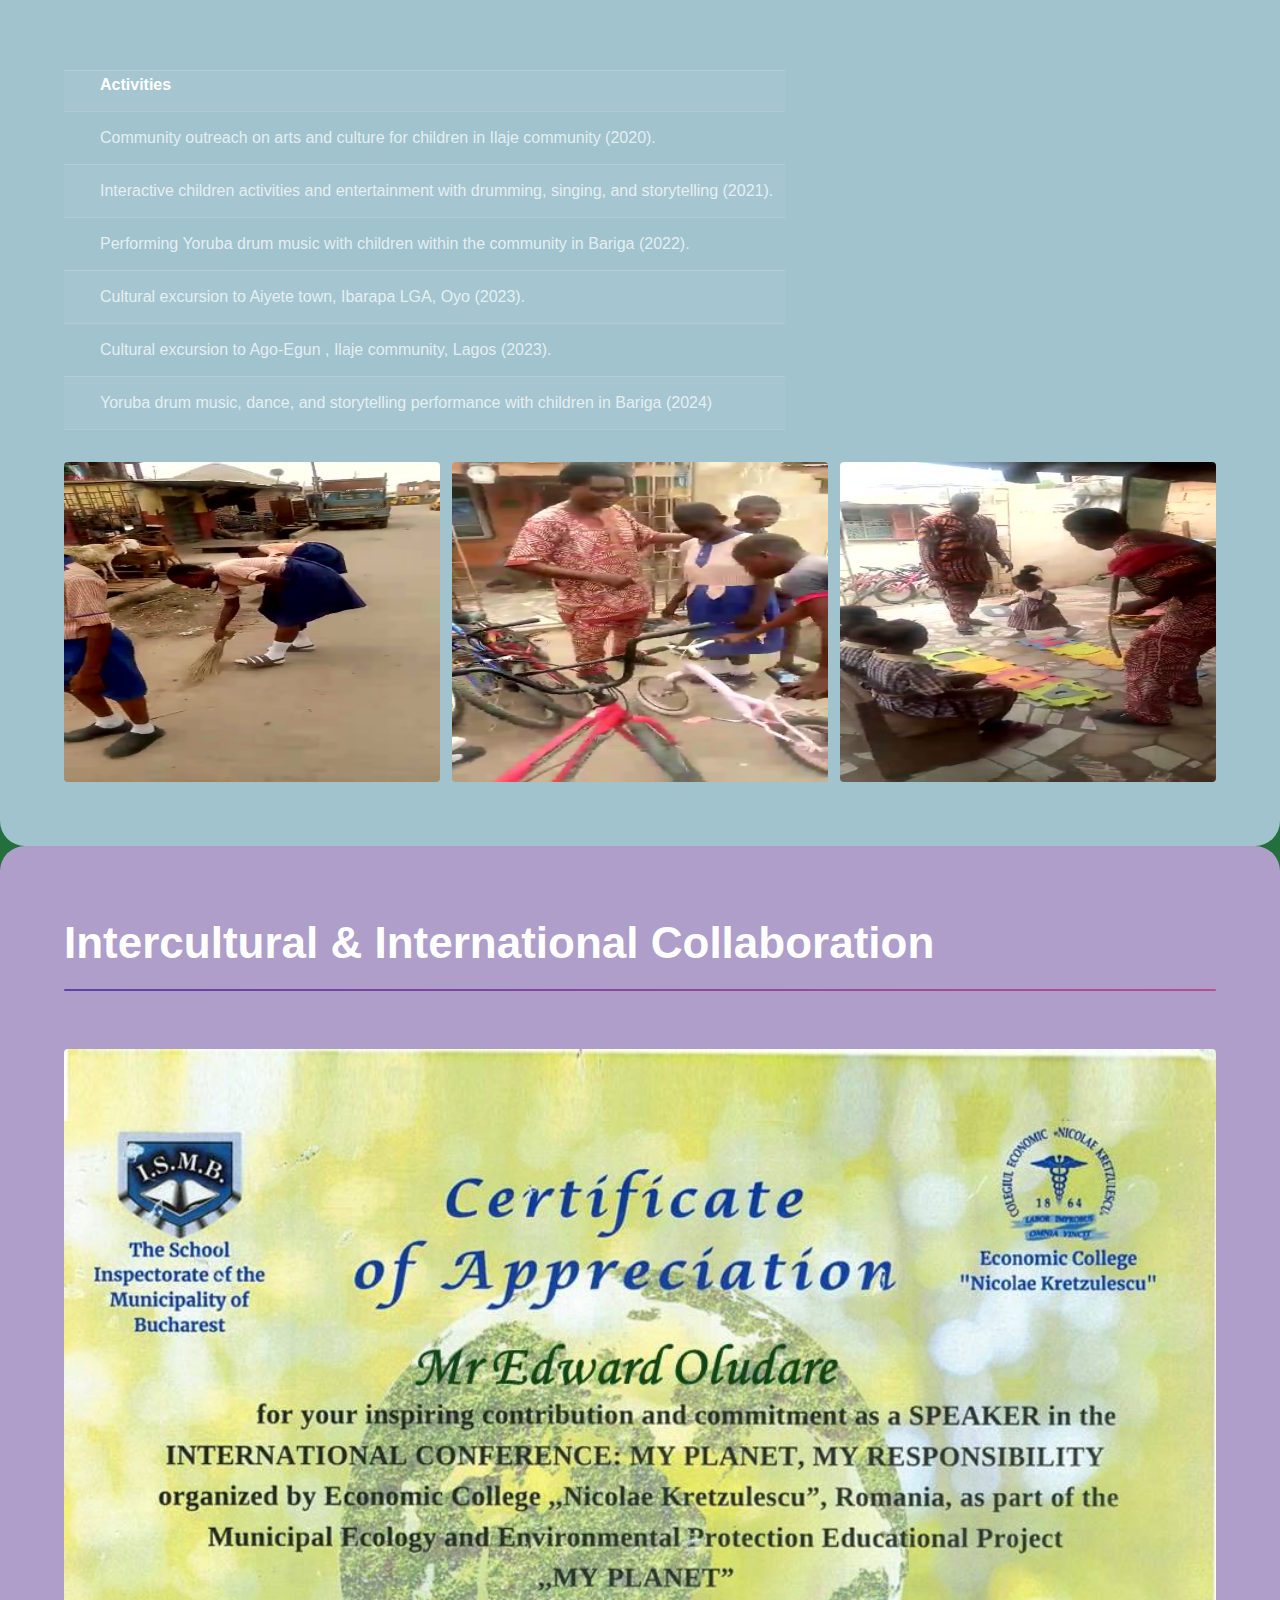
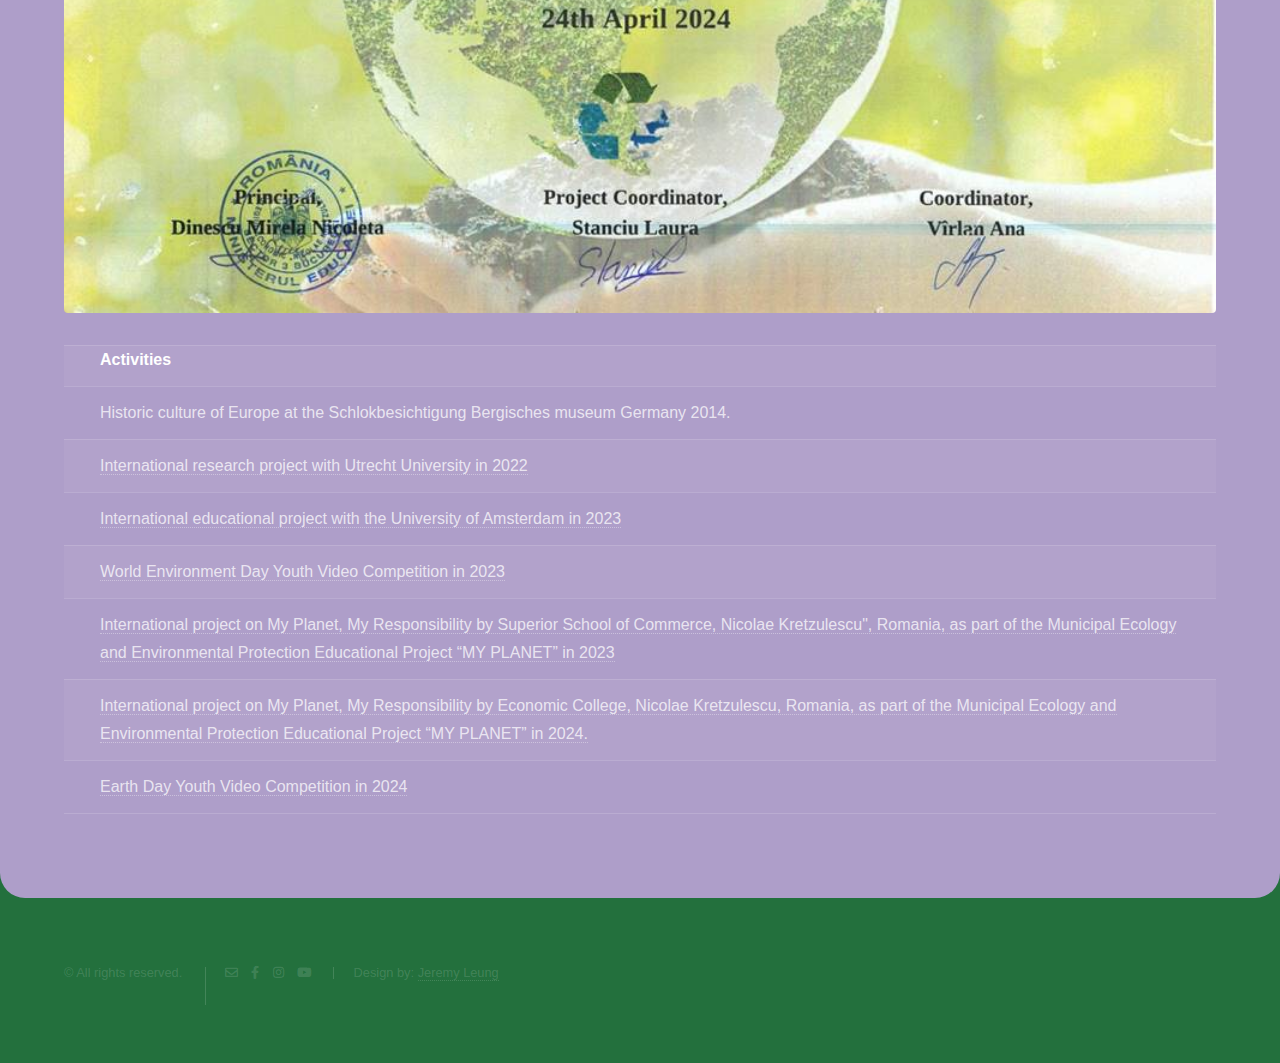
==== commit a3b85e17: "Add files via upload" ====
--- a/service.html
+++ b/service.html
@@ -54,7 +54,7 @@
 						<div class="inner">
 							<h1 class="major">Education & Counseling</h1>
 							
-							<span class="image fit"><img src="images/Education and Counselling/Cultural Education/AIYETE.jpeg" alt="" /></span>
+							<span class="image fit"><img src="images/Education and Counselling/TUNJI.jpeg" alt="" /></span>
 							<p align="center"><iframe width="420" height="315"
 								src="https://www.youtube.com/embed/1T-4-CREpqo">
 								</iframe>	</p>
@@ -162,7 +162,7 @@
 					<section id="one" class="wrapper style21">
 						<div class="inner">
 							<h1 class="major">Environment & Wellbeing</h1>
-							<span class="image fit"><img src="images/Safety, Health, and Environment/Environmentalism/IMG_20230413_105526_983_transcpr.jpg" alt="" /></span>
+							<span class="image fit"><img src="images/Safety, Health, and Environment/Aiyet.jpeg" alt="" /></span>
 							<iframe width="420" height="315"
 								src="https://www.youtube.com/embed/1T-4-CREpqo">
 							</iframe>	
@@ -324,7 +324,7 @@
 					<section id="three" class="wrapper style23">
 						<div class="inner">
 							<h1 class="major">Intercultural & International Collaboration</h1>
-							<span class="image fit"><img src="images/Intercultural and International Collaboration/Projects and Grants Applications/2023 Seed funds - Edward Oludare/Media/Portrait picture.jpg" alt="" /></span>
+							<span class="image fit"><img src="images/Intercultural and International Collaboration/My Planet, My Responsibility by Economic College, Nicolae Kretzulescu, Romania.jpg" alt="" /></span>
 							<table style="width: 100%;">
 								<tr>
 									<th> </th>
@@ -406,9 +406,10 @@
 					<ul class="menu">
 						<li>&copy; All rights reserved.</li>
 						<li><ul class="icons">
-							<li><a href="mailto:edwardoludee@gmail.com" class="icon fa-envelope"><span class="label"></a></li>
+							<li><a href="mailto:agbajowoconsult@gmail.com" class="icon fa-envelope"><span class="label"></a></li>
 							<li><a href="https://www.facebook.com/share/KQYxYAKXtNSf1mH6/" class="icon brands fa-facebook-f"><span class="label"></span></a></li>
 							<li><a href="https://www.instagram.com/agbajowo_consult/" class="icon brands fa-instagram"><span class="label"></span></a></li>
+							<li><a href="https://www.youtube.com/@%C3%80GB%C3%81J%E1%BB%8CW%E1%BB%8C%CC%81CONSULT" class="icon brands fa-youtube"><span class="label">youtube</span></a></li>
 							
 						</ul></li>
 						<li>Design by: <a href="https://linktr.ee/sostenuto">Jeremy Leung</a></li>
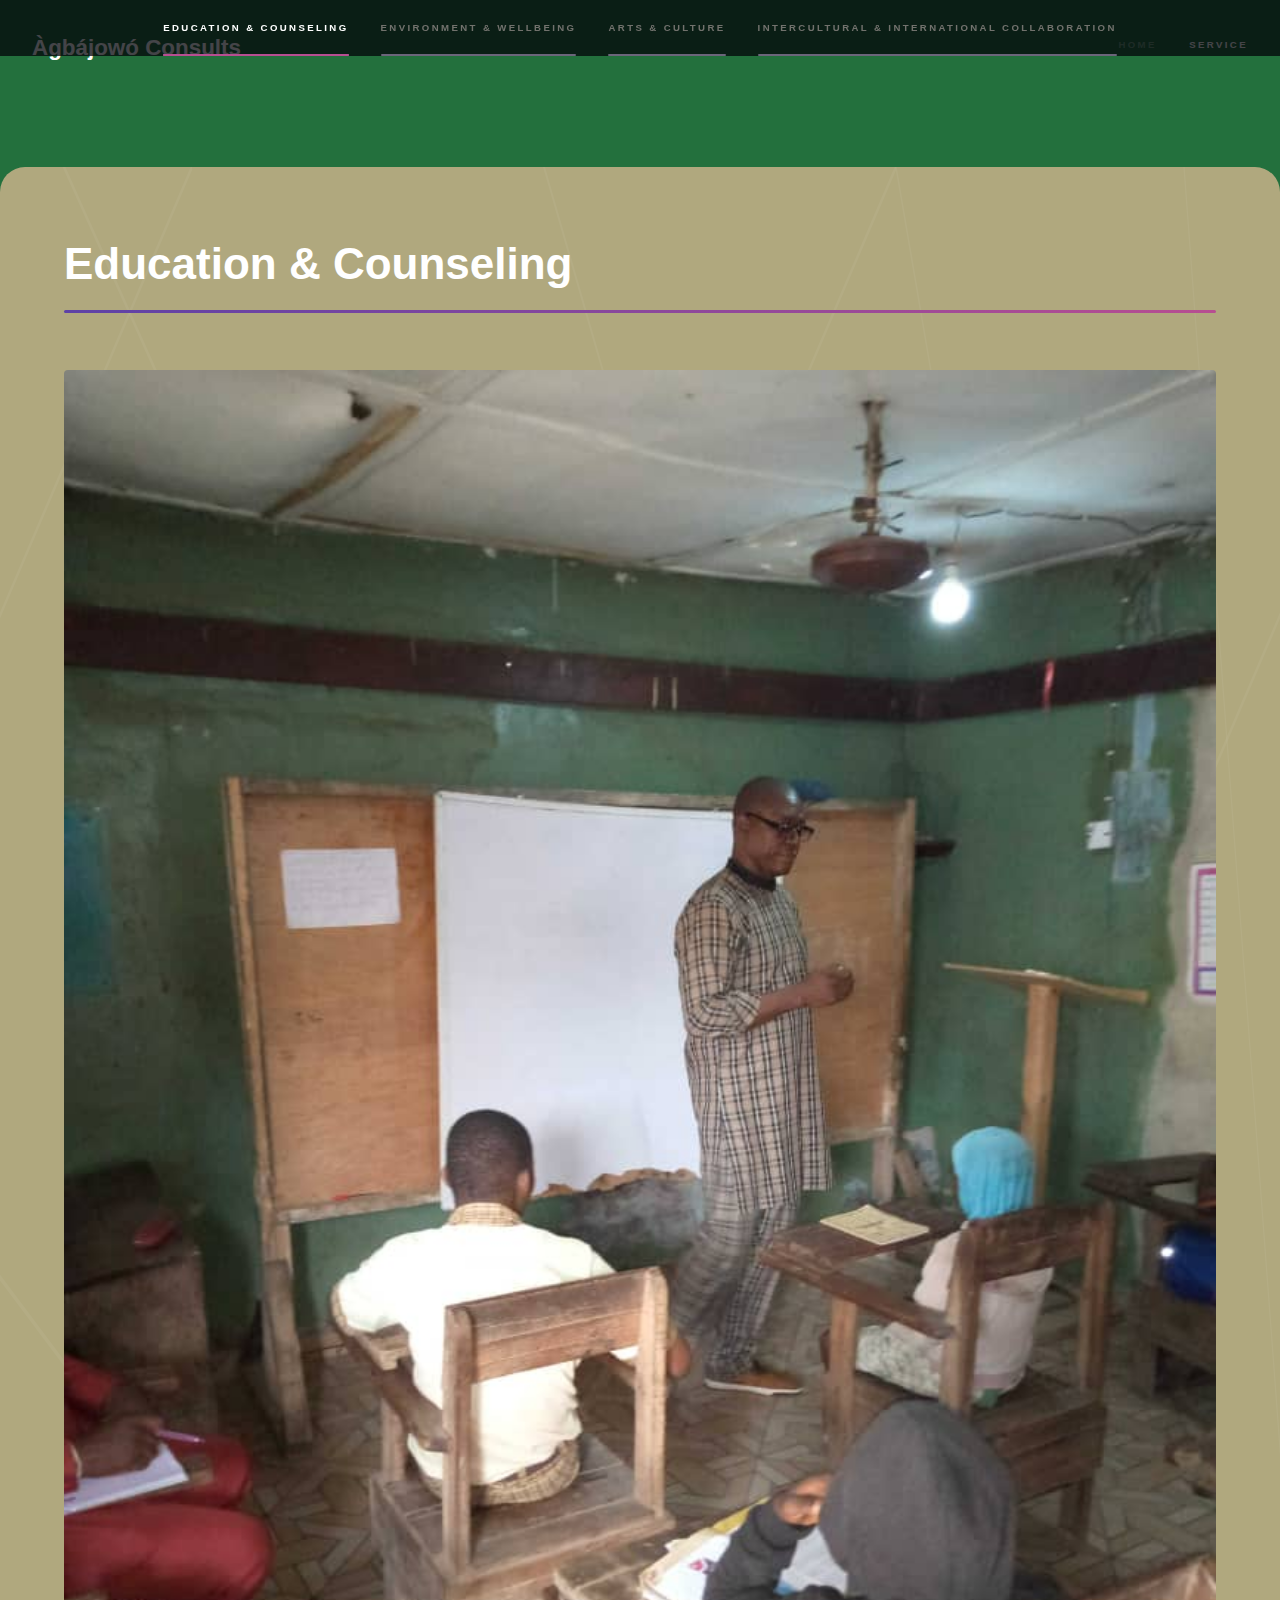
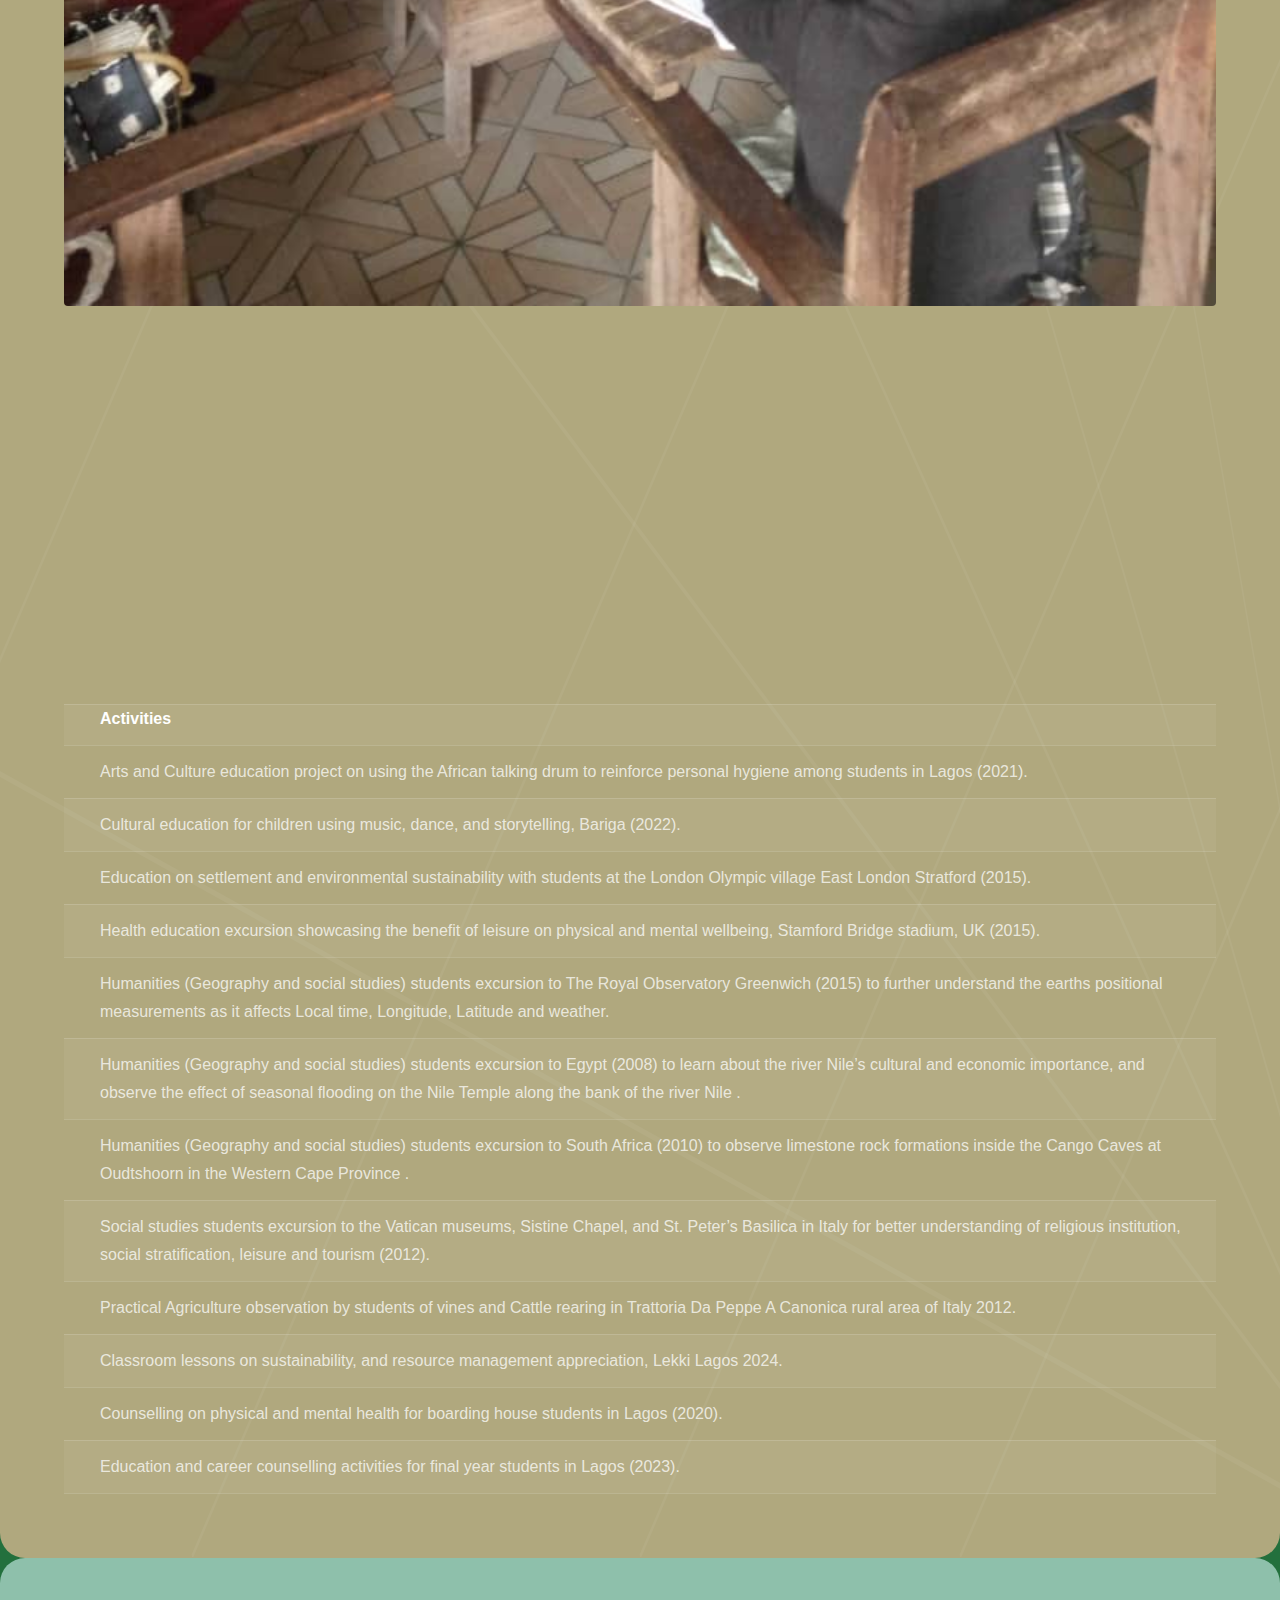
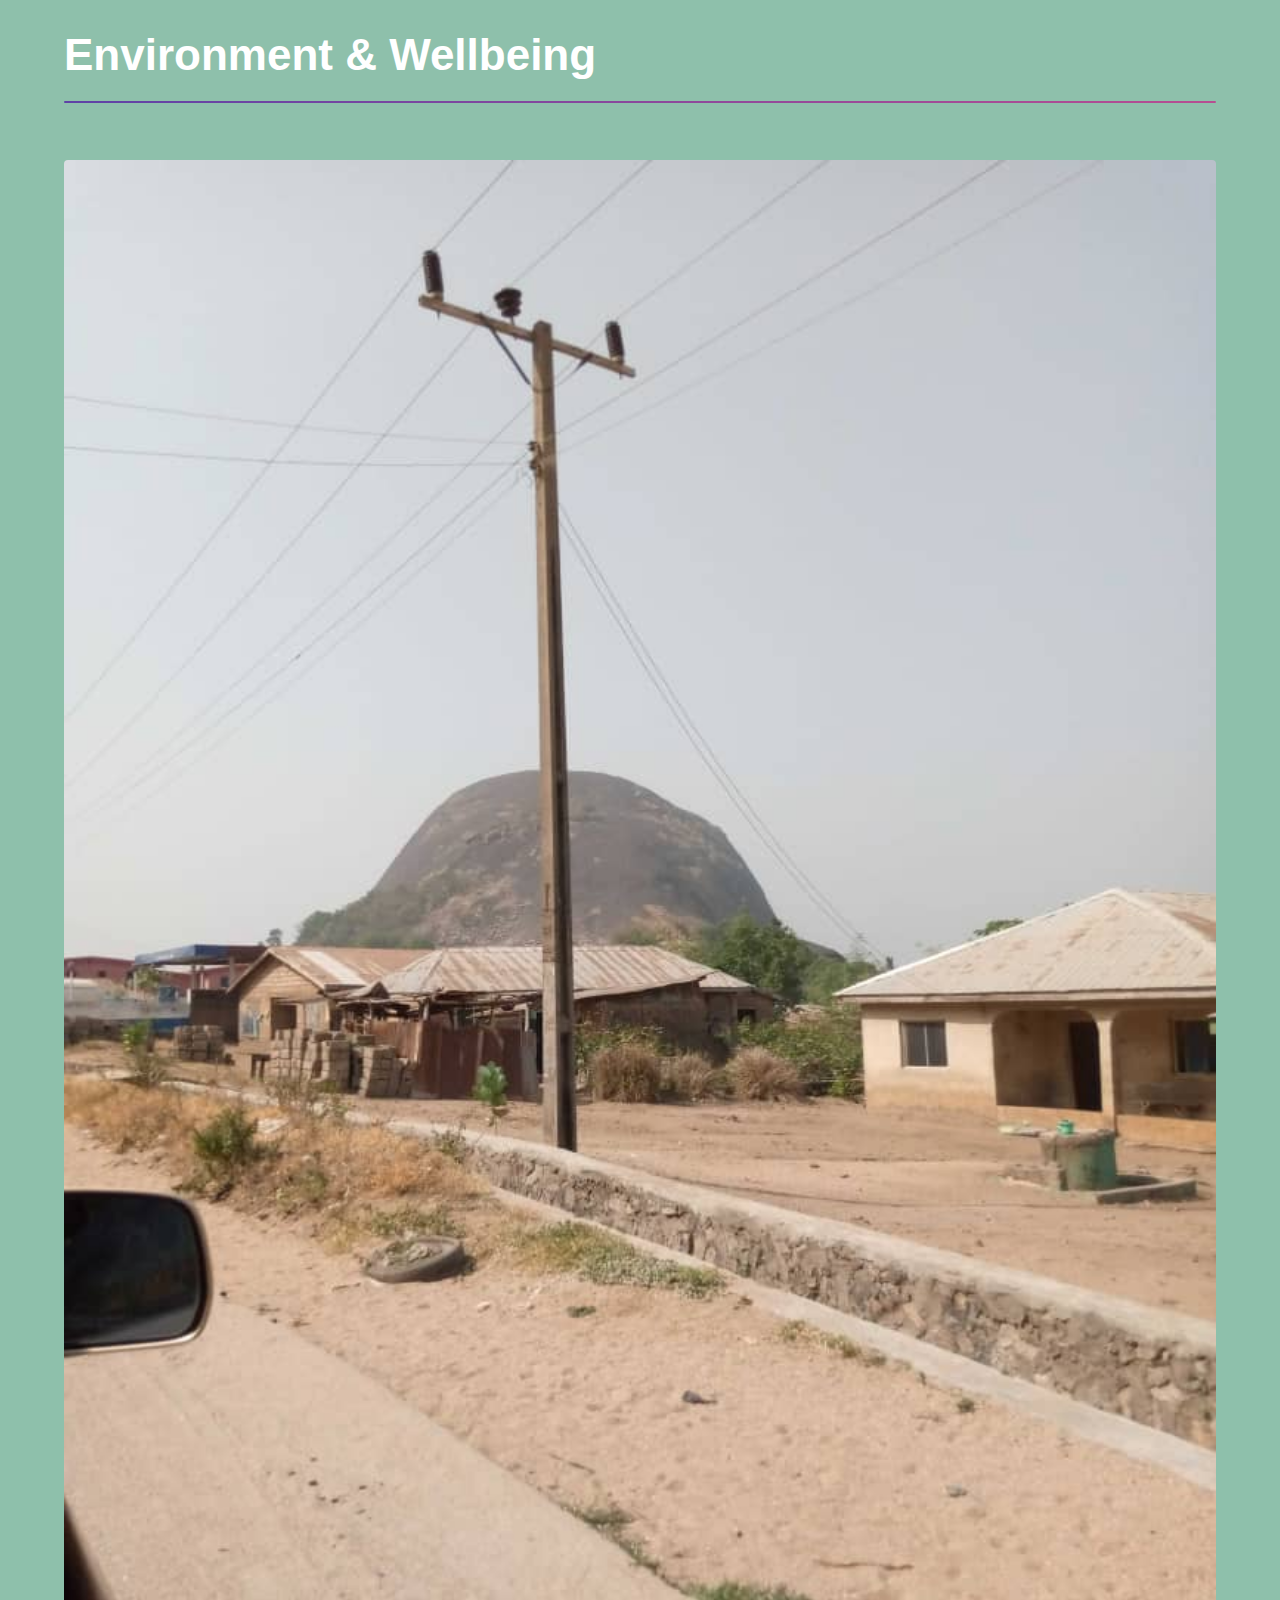
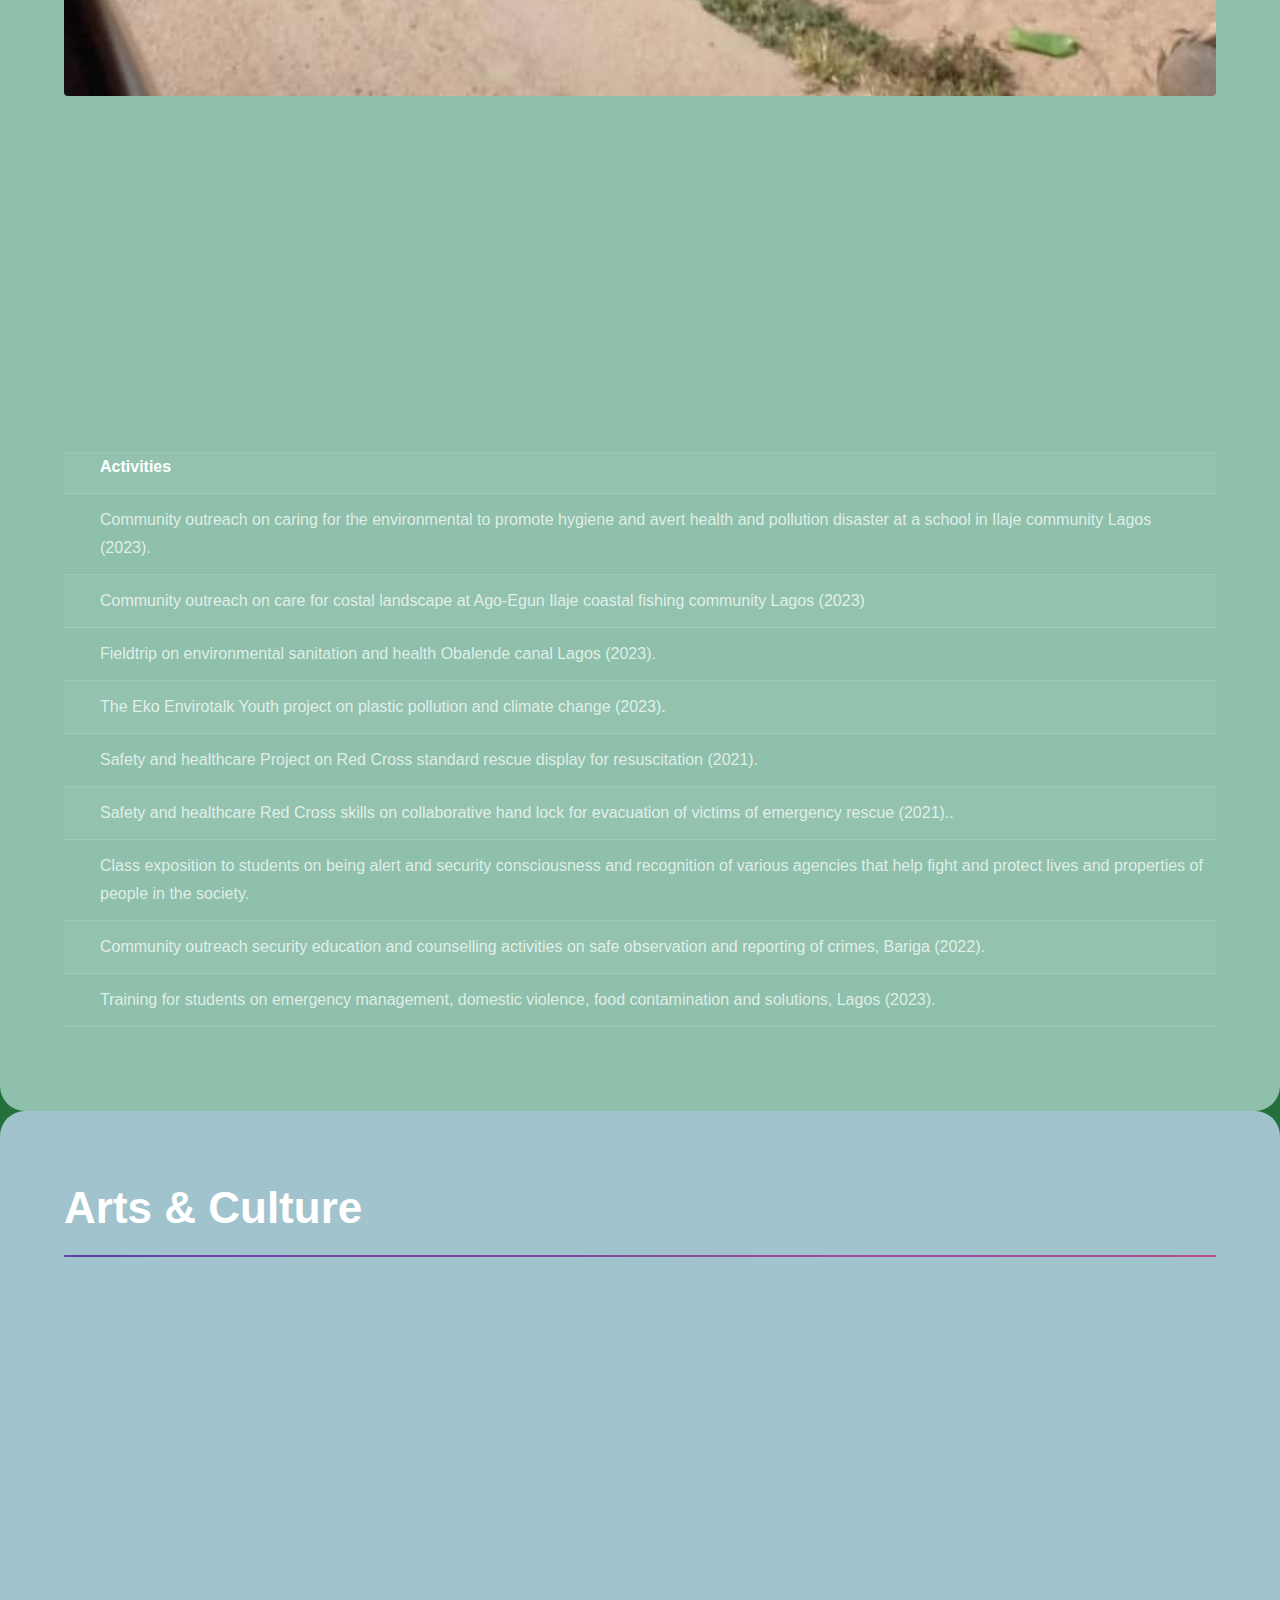
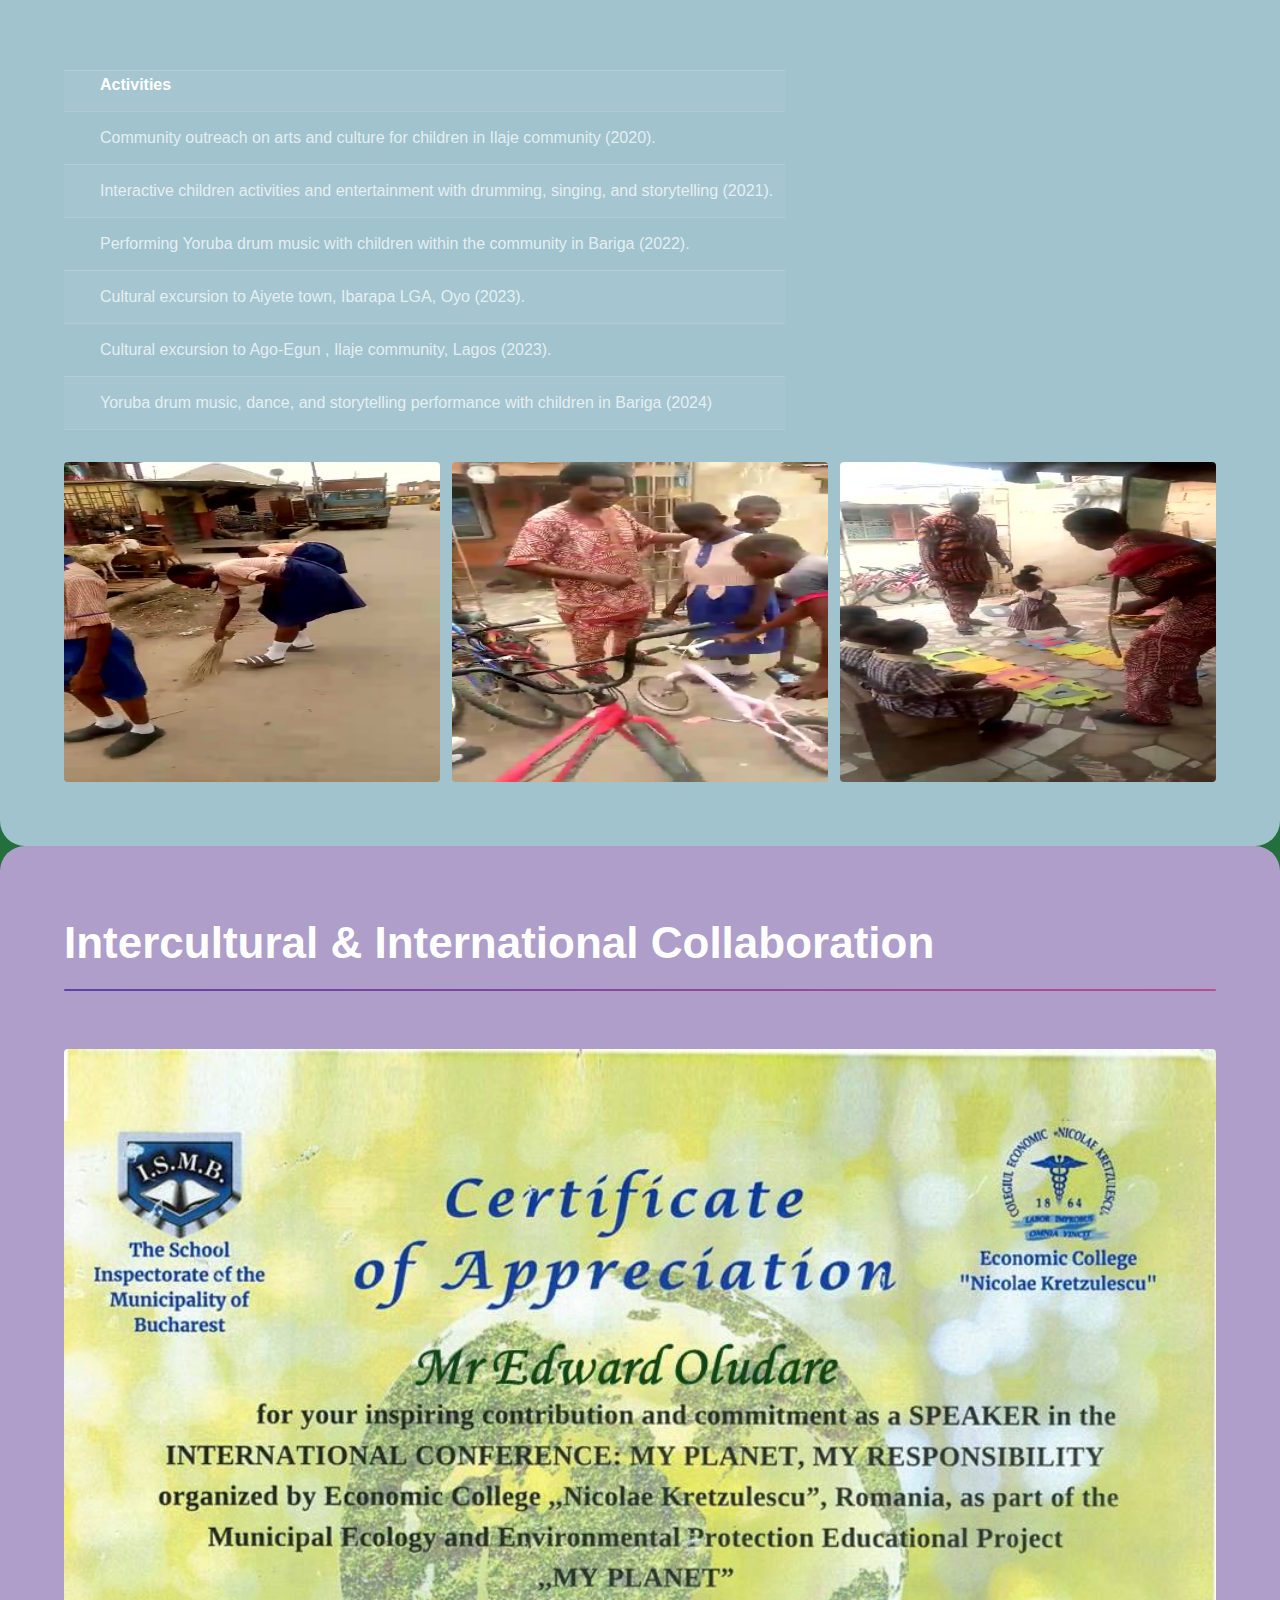
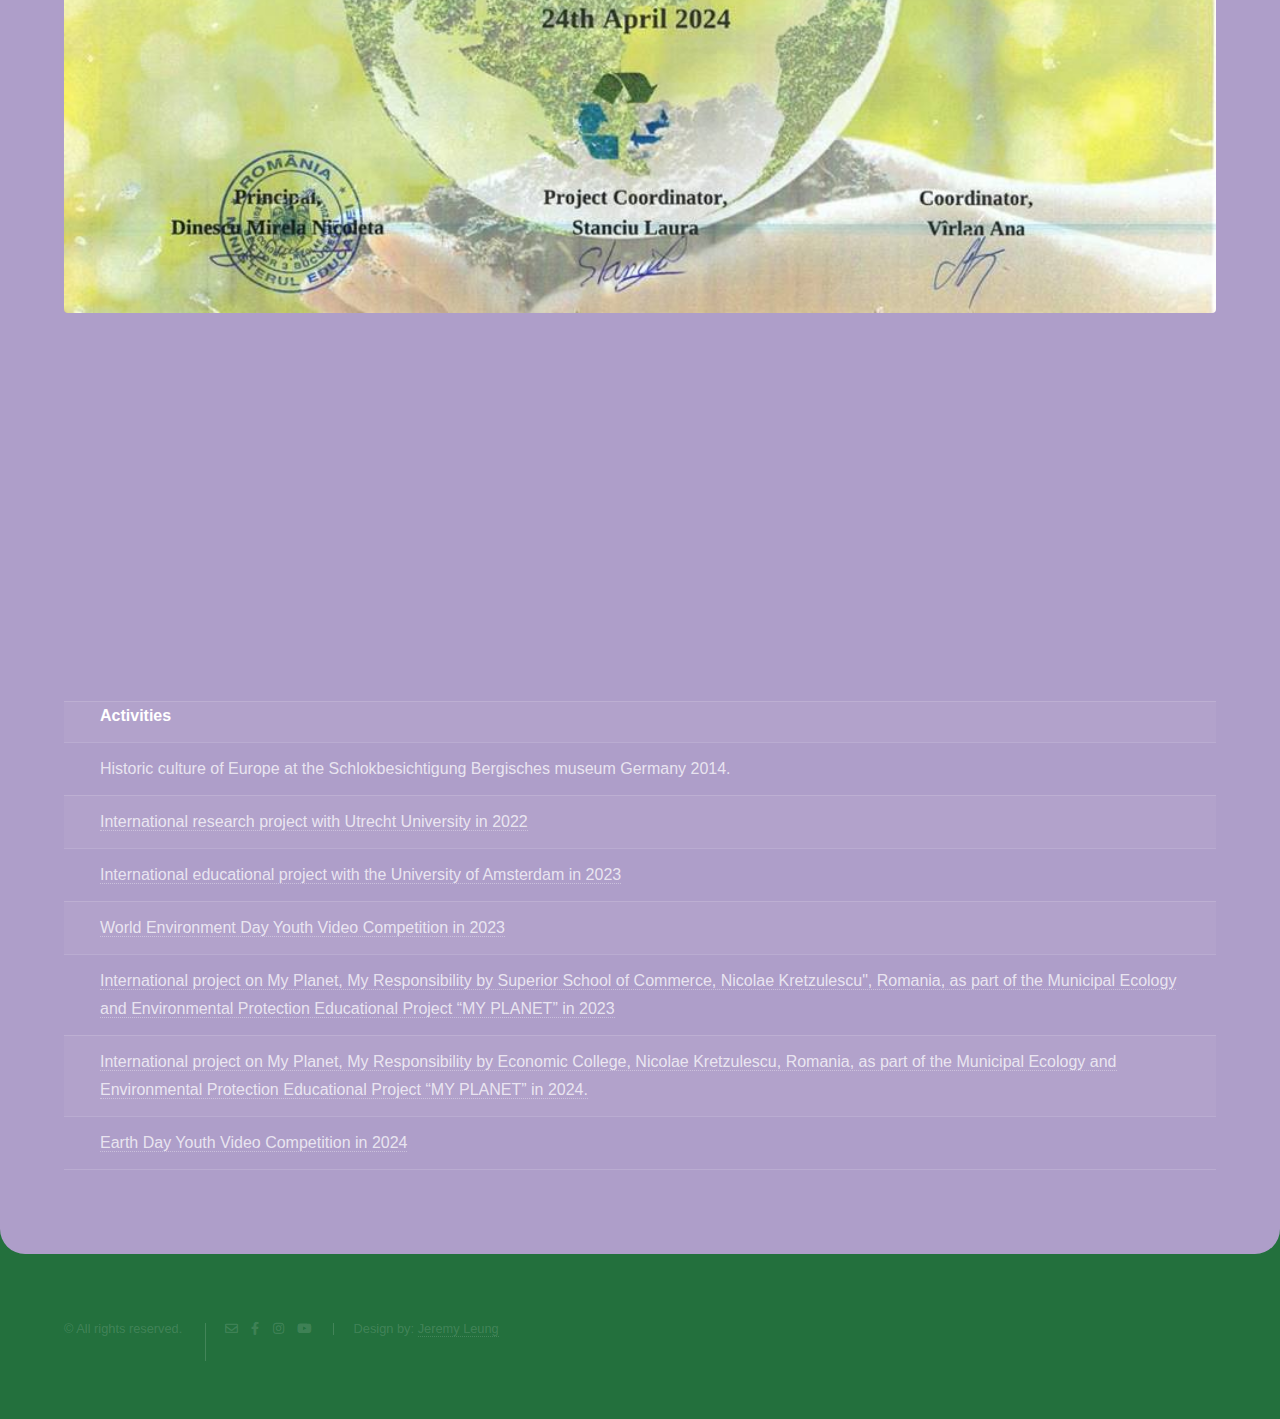
==== commit 254c3765: "Add files via upload" ====
--- a/service.html
+++ b/service.html
@@ -325,6 +325,9 @@
 						<div class="inner">
 							<h1 class="major">Intercultural & International Collaboration</h1>
 							<span class="image fit"><img src="images/Intercultural and International Collaboration/My Planet, My Responsibility by Economic College, Nicolae Kretzulescu, Romania.jpg" alt="" /></span>
+							<p align="center"><iframe width="420" height="315"
+								src="https://www.youtube.com/watch?v=JJZ3LicxPlI">
+							</iframe>		</p>
 							<table style="width: 100%;">
 								<tr>
 									<th> </th>
@@ -407,9 +410,9 @@
 						<li>&copy; All rights reserved.</li>
 						<li><ul class="icons">
 							<li><a href="mailto:agbajowoconsult@gmail.com" class="icon fa-envelope"><span class="label"></a></li>
-							<li><a href="https://www.facebook.com/share/KQYxYAKXtNSf1mH6/" class="icon brands fa-facebook-f"><span class="label"></span></a></li>
-							<li><a href="https://www.instagram.com/agbajowo_consult/" class="icon brands fa-instagram"><span class="label"></span></a></li>
-							<li><a href="https://www.youtube.com/@%C3%80GB%C3%81J%E1%BB%8CW%E1%BB%8C%CC%81CONSULT" class="icon brands fa-youtube"><span class="label">youtube</span></a></li>
+							<li><a href="https://www.facebook.com/profile.php?id=61561497084691" target="_blank" rel="noopener noreferrer" class="icon brands fa-facebook-f"><span class="label"></span></a></li>
+							<li><a href="https://www.instagram.com/agbajowo_consult/" target="_blank" rel="noopener noreferrer" class="icon brands fa-instagram"><span class="label"></span></a></li>
+							<li><a href="https://www.youtube.com/@%C3%80GB%C3%81J%E1%BB%8CW%E1%BB%8C%CC%81CONSULT" target="_blank" rel="noopener noreferrer" class="icon brands fa-youtube"><span class="label">youtube</span></a></li>
 							
 						</ul></li>
 						<li>Design by: <a href="https://linktr.ee/sostenuto">Jeremy Leung</a></li>
